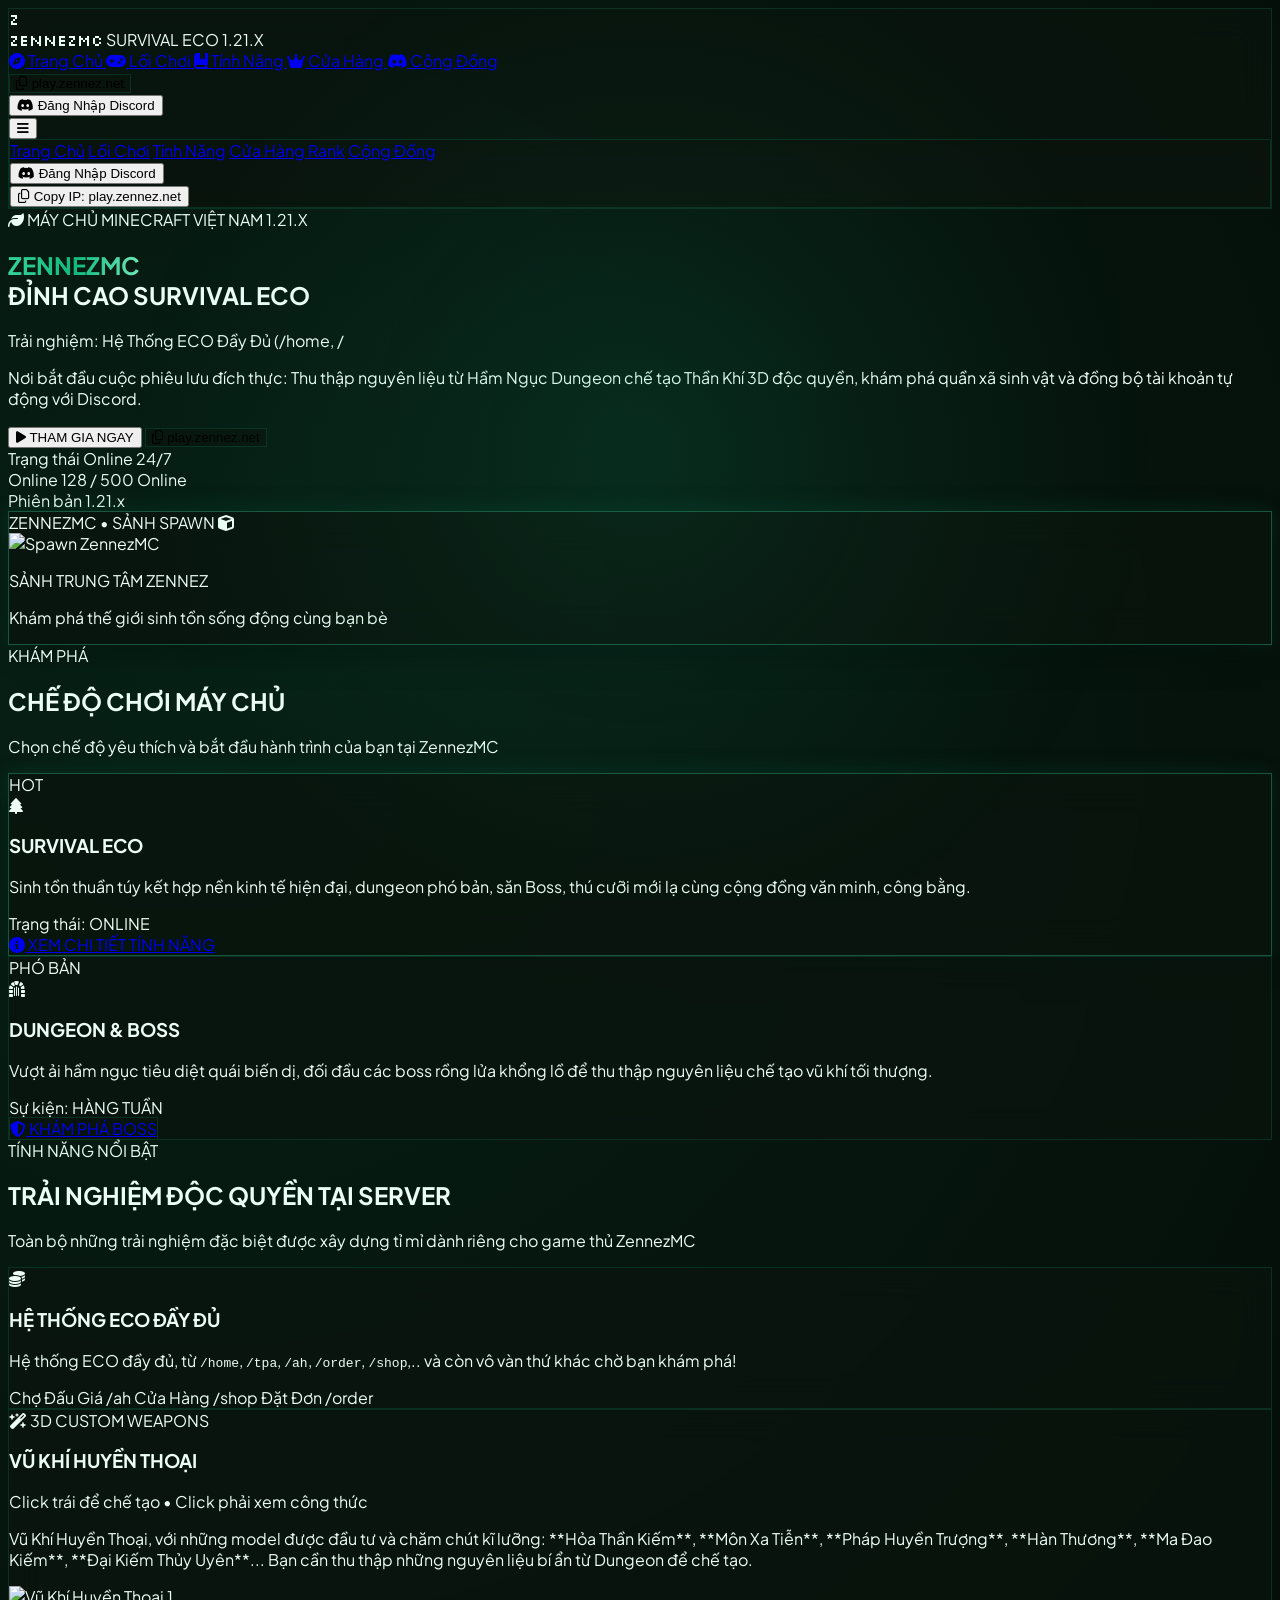
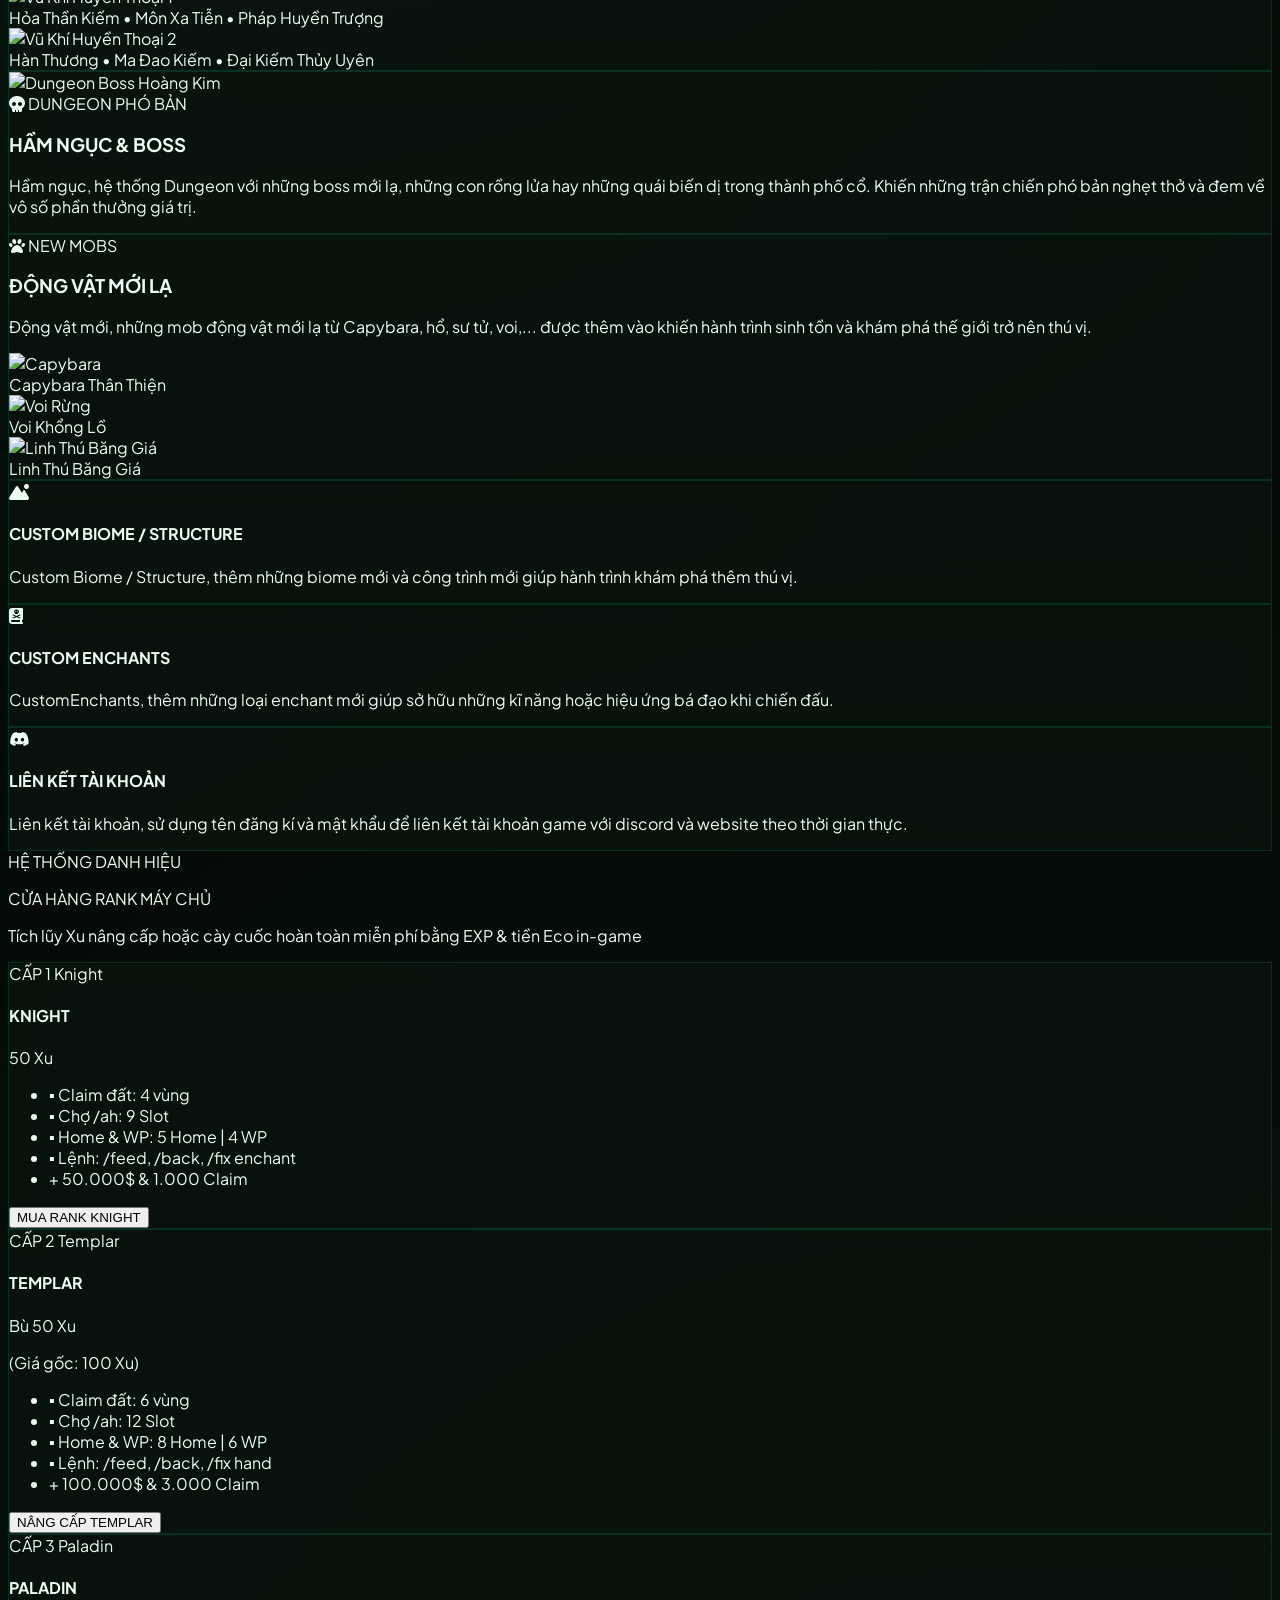
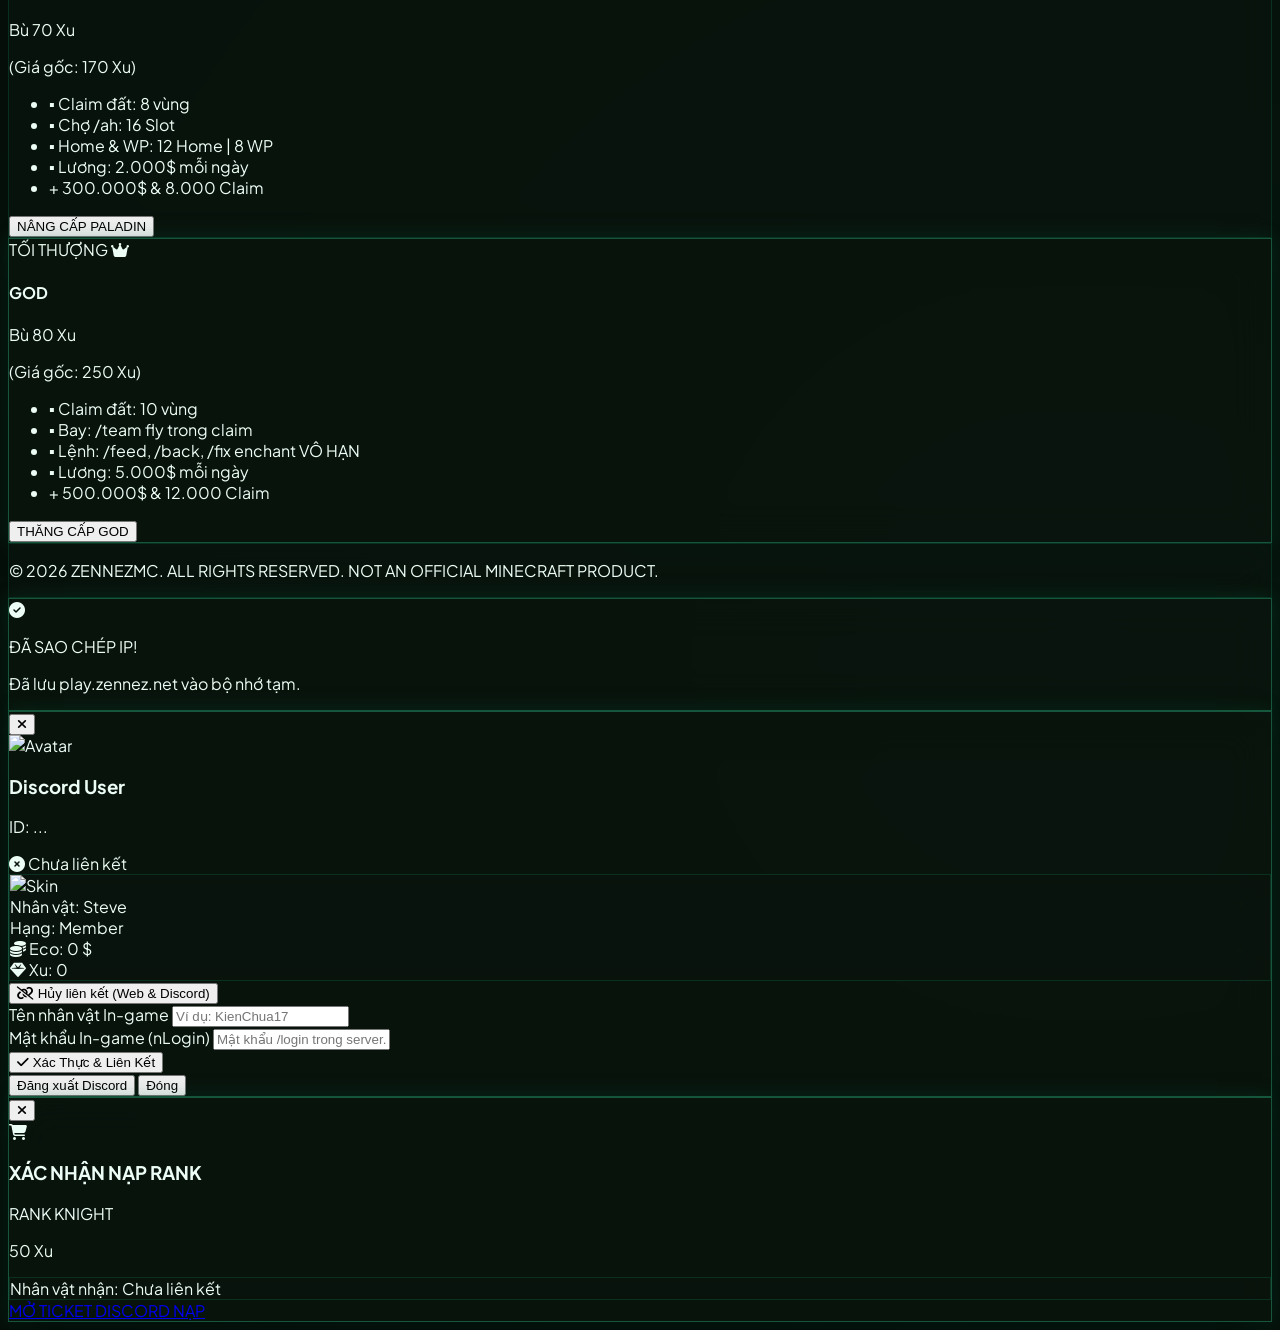
==== index.html @ 8f2679c6 "Update index.html" ====
<!DOCTYPE html>
<html lang="vi" class="dark scroll-smooth">
<head>
    <meta charset="UTF-8">
    <meta name="viewport" content="width=device-width, initial-scale=1.0">
    <title>ZennezMC - Máy Chủ Minecraft Survival ECO 1.21.x</title>
    
    <!-- Tailwind CSS CDN -->
    <script src="https://cdn.tailwindcss.com"></script>
    <script>
        tailwind.config = {
            darkMode: 'class',
            theme: {
                extend: {
                    colors: {
                        emerald: {
                            400: '#34d399',
                            500: '#10b981',
                            600: '#059669',
                            700: '#047857',
                            900: '#064e3b',
                            950: '#022c22'
                        },
                        brand: {
                            dark: '#050b07',
                            card: '#0a140e',
                            border: '#163321',
                            gold: '#fbbf24',
                            cyan: '#38bdf8'
                        }
                    },
                    fontFamily: {
                        sans: ['"Plus Jakarta Sans"', 'Inter', 'sans-serif'],
                        pixel: ['"Silkscreen"', 'monospace']
                    }
                }
            }
        }
    </script>
    
    <!-- Google Fonts: Plus Jakarta Sans (Cực kỳ sắc nét, dễ đọc) & Silkscreen -->
    <link rel="preconnect" href="https://fonts.googleapis.com">
    <link rel="preconnect" href="https://fonts.gstatic.com" crossorigin>
    <link href="https://fonts.googleapis.com/css2?family=Plus+Jakarta+Sans:wght@400;500;600;700;800;900&family=Silkscreen:wght@700&display=swap" rel="stylesheet">
    <link rel="stylesheet" href="https://cdnjs.cloudflare.com/ajax/libs/font-awesome/6.4.0/css/all.min.css">

    <style>
        body {
            font-family: 'Plus Jakarta Sans', sans-serif;
            background-color: #050b07;
            color: #ecfdf5;
            overflow-x: hidden;
            background-image: 
                radial-gradient(circle at 15% 15%, rgba(16, 185, 129, 0.12) 0%, transparent 40%),
                radial-gradient(circle at 85% 85%, rgba(5, 150, 105, 0.08) 0%, transparent 45%);
        }

        .font-pixel {
            font-family: 'Silkscreen', monospace;
        }

        /* Hiệu ứng đèn soi theo chuột */
        #cursor-spotlight {
            pointer-events: none;
            position: fixed;
            top: 0; left: 0;
            width: 100vw; height: 100vh;
            z-index: 9999;
            background: radial-gradient(650px circle at var(--mouse-x, 50%) var(--mouse-y, 50%), rgba(16, 185, 129, 0.12), rgba(52, 211, 153, 0.04) 40%, transparent 80%);
            transition: opacity 0.3s ease;
        }

        /* Glassmorphism Emerald */
        .glass-panel {
            background: rgba(10, 20, 14, 0.75);
            backdrop-filter: blur(16px);
            border: 1px solid rgba(16, 185, 129, 0.18);
        }

        .glass-panel-glow {
            background: rgba(10, 20, 14, 0.85);
            backdrop-filter: blur(20px);
            border: 1px solid rgba(52, 211, 153, 0.35);
            box-shadow: 0 10px 30px -10px rgba(0, 0, 0, 0.8), 0 0 20px rgba(16, 185, 129, 0.15);
        }

        /* 3D Tilt Card */
        .tilt-card {
            transform-style: preserve-3d;
            perspective: 1000px;
            transition: transform 0.15s ease-out, box-shadow 0.3s ease, border-color 0.3s ease;
        }
        .tilt-card:hover {
            border-color: rgba(52, 211, 153, 0.7);
            box-shadow: 0 15px 35px -10px rgba(16, 185, 129, 0.3);
        }

        /* Hiệu ứng chữ đổi màu lướt sang phải */
        .animate-gradient-text {
            background: linear-gradient(90deg, #34d399, #10b981, #6ee7b7, #fbbf24, #34d399);
            background-size: 200% auto;
            color: transparent;
            -webkit-background-clip: text;
            animation: textShine 4s linear infinite;
        }
        @keyframes textShine {
            to { background-position: 200% center; }
        }

        /* Hiệu ứng lướt xuống hiện dần */
        .reveal-on-scroll {
            opacity: 0;
            transform: translateY(35px);
            transition: opacity 0.8s cubic-bezier(0.16, 1, 0.3, 1), transform 0.8s cubic-bezier(0.16, 1, 0.3, 1);
        }
        .reveal-on-scroll.is-revealed {
            opacity: 1;
            transform: translateY(0);
        }

        /* Typewriter Cursor */
        .typewriter-cursor {
            display: inline-block;
            width: 3px;
            background-color: #34d399;
            animation: blink 0.8s infinite;
        }
        @keyframes blink {
            0%, 100% { opacity: 1; }
            50% { opacity: 0; }
        }

        ::-webkit-scrollbar { width: 8px; }
        ::-webkit-scrollbar-track { background: #050b07; }
        ::-webkit-scrollbar-thumb { background: #134e4a; border-radius: 4px; }
        ::-webkit-scrollbar-thumb:hover { background: #10b981; }
    </style>
</head>
<body class="relative selection:bg-emerald-500 selection:text-black">

    <!-- Đèn soi theo chuột -->
    <div id="cursor-spotlight"></div>

    <!-- Header Navigation -->
    <header class="sticky top-0 z-50 glass-panel border-b border-emerald-500/20">
        <div class="max-w-7xl mx-auto px-4 sm:px-6 lg:px-8">
            <div class="flex items-center justify-between h-20">
                
                <!-- Logo -->
                <div class="flex items-center space-x-3 cursor-pointer" onclick="window.scrollTo({top: 0, behavior: 'smooth'})">
                    <div class="w-11 h-11 rounded-xl bg-gradient-to-tr from-emerald-600 to-emerald-400 flex items-center justify-center font-black text-2xl text-black shadow-lg shadow-emerald-500/30 font-pixel border border-emerald-300">
                        Z
                    </div>
                    <div>
                        <span class="text-xl font-black font-pixel tracking-wider text-white">ZENNEZ<span class="text-emerald-400">MC</span></span>
                        <span class="block text-[10px] tracking-widest text-emerald-400 font-bold uppercase">SURVIVAL ECO 1.21.X</span>
                    </div>
                </div>

                <!-- Navigation Links -->
                <nav class="hidden md:flex items-center space-x-7 text-sm font-semibold tracking-wide">
                    <a href="#about" class="text-gray-300 hover:text-emerald-400 transition-colors flex items-center space-x-2">
                        <i class="fa-solid fa-compass text-emerald-500 text-xs"></i>
                        <span>Trang Chủ</span>
                    </a>
                    <a href="#gamemodes" class="text-gray-300 hover:text-emerald-400 transition-colors flex items-center space-x-2">
                        <i class="fa-solid fa-gamepad text-emerald-500 text-xs"></i>
                        <span>Lối Chơi</span>
                    </a>
                    <a href="#wiki" class="text-gray-300 hover:text-emerald-400 transition-colors flex items-center space-x-2">
                        <i class="fa-solid fa-book-bookmark text-emerald-400 text-xs"></i>
                        <span>Tính Năng</span>
                    </a>
                    <a href="#store" class="text-gray-300 hover:text-brand-gold transition-colors flex items-center space-x-2">
                        <i class="fa-solid fa-crown text-brand-gold text-xs"></i>
                        <span>Cửa Hàng</span>
                    </a>
                    <a href="#community" class="text-gray-300 hover:text-emerald-400 transition-colors flex items-center space-x-2">
                        <i class="fa-brands fa-discord text-[#5865F2] text-xs"></i>
                        <span>Cộng Đồng</span>
                    </a>
                </nav>

                <!-- Actions: Copy IP & Discord Auth -->
                <div class="hidden lg:flex items-center space-x-4">
                    <button onclick="copyServerIP()" class="glass-panel hover:bg-emerald-500/10 text-emerald-300 px-4 py-2.5 rounded-xl text-xs font-bold border border-emerald-500/40 hover:border-emerald-400 transition-all flex items-center space-x-2">
                        <i class="fa-regular fa-copy text-emerald-400"></i>
                        <span>play.zennez.net</span>
                    </button>

                    <div id="auth-section">
                        <button onclick="loginWithDiscord()" class="bg-[#5865F2] hover:bg-[#4752C4] text-white px-4 py-2.5 rounded-xl text-xs font-bold transition-all flex items-center space-x-2 shadow-lg shadow-[#5865F2]/30">
                            <i class="fa-brands fa-discord text-base"></i>
                            <span>Đăng Nhập Discord</span>
                        </button>
                    </div>
                </div>

                <div class="md:hidden flex items-center">
                    <button id="mobile-menu-btn" class="text-gray-300 hover:text-white p-2">
                        <i class="fa-solid fa-bars text-2xl"></i>
                    </button>
                </div>
            </div>
        </div>

        <!-- Mobile Menu -->
        <div id="mobile-menu" class="hidden md:hidden glass-panel border-t border-emerald-500/20 px-4 pt-3 pb-6 space-y-3 text-sm font-semibold">
            <a href="#about" class="block text-gray-300 hover:text-emerald-400 py-2">Trang Chủ</a>
            <a href="#gamemodes" class="block text-gray-300 hover:text-emerald-400 py-2">Lối Chơi</a>
            <a href="#wiki" class="block text-emerald-400 py-2">Tính Năng</a>
            <a href="#store" class="block text-brand-gold py-2">Cửa Hàng Rank</a>
            <a href="#community" class="block text-gray-300 hover:text-emerald-400 py-2">Cộng Đồng</a>
            
            <div id="auth-section-mobile" class="pt-2">
                <button onclick="loginWithDiscord()" class="w-full bg-[#5865F2] hover:bg-[#4752C4] text-white py-2.5 rounded-xl text-xs font-bold flex items-center justify-center gap-2">
                    <i class="fa-brands fa-discord text-base"></i>
                    <span>Đăng Nhập Discord</span>
                </button>
            </div>
            
            <button onclick="copyServerIP()" class="w-full bg-emerald-500/20 border border-emerald-500/50 text-emerald-300 py-2.5 rounded-xl text-xs font-bold flex items-center justify-center gap-2">
                <i class="fa-regular fa-copy"></i>
                <span>Copy IP: play.zennez.net</span>
            </button>
        </div>
    </header>

    <!-- HERO SECTION -->
    <section id="about" class="relative pt-12 pb-20 md:pt-20 md:pb-28 overflow-hidden">
        <div class="max-w-7xl mx-auto px-4 sm:px-6 lg:px-8 relative z-10">
            <div class="grid grid-cols-1 lg:grid-cols-12 gap-12 items-center">
                
                <!-- Cột trái: Tiêu đề chữ chạy hiệu ứng -->
                <div class="lg:col-span-7 text-left space-y-6">
                    <div class="inline-flex items-center gap-2 px-3.5 py-1.5 rounded-full bg-emerald-500/10 border border-emerald-500/30 text-xs font-bold text-emerald-400">
                        <i class="fa-solid fa-leaf text-emerald-400"></i>
                        <span>MÁY CHỦ MINECRAFT VIỆT NAM 1.21.X</span>
                    </div>

                    <!-- Dòng chữ đổi màu chạy dần sang phải -->
                    <h1 class="text-4xl sm:text-6xl md:text-7xl font-black tracking-tight uppercase leading-tight">
                        <span class="animate-gradient-text">ZENNEZMC</span><br/>
                        <span class="text-2xl sm:text-4xl md:text-5xl text-white font-extrabold block mt-1">ĐỈNH CAO SURVIVAL ECO</span>
                    </h1>

                    <!-- Hiệu ứng chữ gõ Typewriter tự động đổi nội dung -->
                    <div class="text-base sm:text-lg text-gray-300 font-medium flex items-center gap-2 min-h-[32px]">
                        <span>Trải nghiệm:</span>
                        <span id="typewriter-text" class="text-emerald-400 font-bold"></span>
                        <span class="typewriter-cursor h-5"></span>
                    </div>

                    <p class="text-gray-400 text-sm sm:text-base leading-relaxed max-w-xl font-normal">
                        Nơi bắt đầu cuộc phiêu lưu đích thực: Thu thập nguyên liệu từ Hầm Ngục Dungeon chế tạo Thần Khí 3D độc quyền, khám phá quần xã sinh vật và đồng bộ tài khoản tự động với Discord.
                    </p>

                    <div class="flex flex-col sm:flex-row items-center gap-4 pt-2">
                        <button onclick="copyServerIP()" class="w-full sm:w-auto px-8 py-4 rounded-xl bg-gradient-to-r from-emerald-600 to-emerald-400 hover:from-emerald-500 hover:to-emerald-300 text-black font-extrabold text-sm transition-all shadow-xl shadow-emerald-500/30 flex items-center justify-center gap-2">
                            <i class="fa-solid fa-play"></i>
                            <span>THAM GIA NGAY</span>
                        </button>

                        <button onclick="copyServerIP()" class="w-full sm:w-auto px-6 py-4 rounded-xl glass-panel text-emerald-400 hover:border-emerald-400 text-sm font-bold flex items-center justify-center gap-2 transition-all">
                            <i class="fa-regular fa-copy"></i>
                            <span>play.zennez.net</span>
                        </button>
                    </div>

                    <!-- Chỉ số máy chủ -->
                    <div class="pt-6 grid grid-cols-3 gap-4 border-t border-emerald-500/20 max-w-md">
                        <div>
                            <span class="text-xs text-gray-400 uppercase font-semibold block">Trạng thái</span>
                            <span class="text-sm font-bold text-emerald-400 flex items-center gap-1.5 mt-0.5">
                                <span class="w-2 h-2 rounded-full bg-emerald-400 animate-ping"></span> Online 24/7
                            </span>
                        </div>
                        <div>
                            <span class="text-xs text-gray-400 uppercase font-semibold block">Online</span>
                            <span id="hero-online-count" class="text-sm font-bold text-white mt-0.5 block">Đang tải...</span>
                        </div>
                        <div>
                            <span class="text-xs text-gray-400 uppercase font-semibold block">Phiên bản</span>
                            <span class="text-sm font-bold text-emerald-400 mt-0.5 block">1.21.x</span>
                        </div>
                    </div>
                </div>

                <!-- Cột phải: Ảnh Sảnh Spawn ZennezMC chính chủ -->
                <div class="lg:col-span-5">
                    <div class="tilt-card glass-panel-glow p-2 rounded-2xl border-2 border-emerald-500/40 relative shadow-2xl">
                        <div class="bg-black/60 rounded-t-xl px-4 py-2.5 flex items-center justify-between border-b border-emerald-500/20 text-xs">
                            <div class="flex items-center gap-2">
                                <span class="w-2.5 h-2.5 rounded-full bg-red-500/80 inline-block"></span>
                                <span class="w-2.5 h-2.5 rounded-full bg-yellow-500/80 inline-block"></span>
                                <span class="w-2.5 h-2.5 rounded-full bg-emerald-500/80 inline-block"></span>
                            </div>
                            <span class="text-emerald-400 font-bold text-xs tracking-wider">ZENNEZMC • SẢNH SPAWN</span>
                            <i class="fa-solid fa-cube text-emerald-400 text-xs"></i>
                        </div>
                        
                        <!-- Ảnh Spawn chính chủ bạn gửi -->
                        <div class="overflow-hidden rounded-b-xl relative group">
                            <img src="https://cdn.discordapp.com/attachments/1516763323486699570/1553415968242401461/image.png?ex=6ab92adb&is=6ab7d95b&hm=d5bd53f9b91ea453fb18844fa6c511a3f7e6f945a1f1294d11d214a4f78446b6&" class="w-full h-80 object-cover object-center group-hover:scale-105 transition-transform duration-500" alt="Spawn ZennezMC">
                            <div class="absolute inset-0 bg-gradient-to-t from-black/85 via-transparent to-transparent flex items-end p-4">
                                <div>
                                    <p class="text-sm font-bold text-emerald-300">SẢNH TRUNG TÂM ZENNEZ</p>
                                    <p class="text-xs text-gray-300">Khám phá thế giới sinh tồn sống động cùng bạn bè</p>
                                </div>
                            </div>
                        </div>
                    </div>
                </div>

            </div>
        </div>
    </section>

    <!-- CHẾ ĐỘ CHƠI (GAMEMODES) -->
    <section id="gamemodes" class="py-20 relative z-10">
        <div class="max-w-7xl mx-auto px-4 sm:px-6 lg:px-8 text-center">
            
            <div class="reveal-on-scroll mb-16">
                <span class="text-xs font-bold text-emerald-400 uppercase tracking-widest block mb-2">KHÁM PHÁ</span>
                <h2 class="text-3xl sm:text-4xl font-extrabold text-white">CHẾ ĐỘ CHƠI MÁY CHỦ</h2>
                <p class="text-gray-400 text-sm mt-3 max-w-lg mx-auto">Chọn chế độ yêu thích và bắt đầu hành trình của bạn tại ZennezMC</p>
                <div class="w-20 h-1 bg-emerald-500 mx-auto mt-4 rounded-full"></div>
            </div>

            <div class="max-w-4xl mx-auto grid grid-cols-1 md:grid-cols-2 gap-8">
                
                <!-- Card 1: SURVIVAL ECO -->
                <div class="tilt-card glass-panel-glow p-8 rounded-3xl border-2 border-emerald-500 relative flex flex-col justify-between text-left reveal-on-scroll">
                    <div class="absolute top-4 right-4 bg-emerald-500 text-black text-[11px] font-black px-3 py-1 rounded-full uppercase tracking-wider">
                        HOT
                    </div>
                    <div>
                        <div class="w-14 h-14 rounded-2xl bg-emerald-500/20 text-emerald-400 border border-emerald-500/40 flex items-center justify-center text-2xl mb-6">
                            <i class="fa-solid fa-tree"></i>
                        </div>
                        <h3 class="text-2xl font-black text-white mb-2">SURVIVAL ECO</h3>
                        <p class="text-gray-300 text-sm leading-relaxed mb-6 font-normal">
                            Sinh tồn thuần túy kết hợp nền kinh tế hiện đại, dungeon phó bản, săn Boss, thú cưỡi mới lạ cùng cộng đồng văn minh, công bằng.
                        </p>
                    </div>

                    <div class="space-y-3 pt-4 border-t border-emerald-500/20">
                        <div class="flex items-center justify-between text-xs font-semibold">
                            <span class="text-gray-400">Trạng thái:</span>
                            <span class="text-emerald-400 font-bold flex items-center gap-1.5">
                                <span class="w-2 h-2 rounded-full bg-emerald-400"></span> ONLINE
                            </span>
                        </div>
                        <a href="#wiki" class="w-full py-3 rounded-xl bg-emerald-500 hover:bg-emerald-400 text-black font-extrabold text-xs flex items-center justify-center gap-2 transition-all">
                            <i class="fa-solid fa-circle-info"></i>
                            <span>XEM CHI TIẾT TÍNH NĂNG</span>
                        </a>
                    </div>
                </div>

                <!-- Card 2: DUNGEON & BOSS -->
                <div class="tilt-card glass-panel p-8 rounded-3xl border border-emerald-500/30 relative flex flex-col justify-between text-left reveal-on-scroll">
                    <div class="absolute top-4 right-4 bg-yellow-500/20 text-yellow-300 border border-yellow-500/40 text-[11px] font-bold px-3 py-1 rounded-full uppercase">
                        PHÓ BẢN
                    </div>
                    <div>
                        <div class="w-14 h-14 rounded-2xl bg-yellow-500/10 text-yellow-400 border border-yellow-500/30 flex items-center justify-center text-2xl mb-6">
                            <i class="fa-solid fa-dungeon"></i>
                        </div>
                        <h3 class="text-2xl font-black text-white mb-2">DUNGEON & BOSS</h3>
                        <p class="text-gray-300 text-sm leading-relaxed mb-6 font-normal">
                            Vượt ải hầm ngục tiêu diệt quái biến dị, đối đầu các boss rồng lửa khổng lồ để thu thập nguyên liệu chế tạo vũ khí tối thượng.
                        </p>
                    </div>

                    <div class="space-y-3 pt-4 border-t border-white/10">
                        <div class="flex items-center justify-between text-xs font-semibold">
                            <span class="text-gray-400">Sự kiện:</span>
                            <span class="text-yellow-400 font-bold">HÀNG TUẦN</span>
                        </div>
                        <a href="#wiki" class="w-full py-3 rounded-xl glass-panel text-white hover:text-emerald-400 font-bold text-xs flex items-center justify-center gap-2 transition-all">
                            <i class="fa-solid fa-shield-halved"></i>
                            <span>KHÁM PHÁ BOSS</span>
                        </a>
                    </div>
                </div>

            </div>
        </div>
    </section>

    <!-- CHI TIẾT TÍNH NĂNG SURVIVAL ECO (Tích hợp ảnh thật 100%) -->
    <section id="wiki" class="py-24 relative z-10 bg-black/40 border-y border-emerald-500/20">
        <div class="max-w-7xl mx-auto px-4 sm:px-6 lg:px-8">
            
            <div class="text-center mb-20 reveal-on-scroll">
                <span class="text-xs font-bold text-emerald-400 uppercase tracking-widest block mb-2">TÍNH NĂNG NỔI BẬT</span>
                <h2 class="text-3xl sm:text-4xl font-extrabold text-white">TRẢI NGHIỆM ĐỘC QUYỀN TẠI SERVER</h2>
                <p class="text-gray-400 text-sm mt-3 max-w-xl mx-auto">Toàn bộ những trải nghiệm đặc biệt được xây dựng tỉ mỉ dành riêng cho game thủ ZennezMC</p>
                <div class="w-24 h-1 bg-emerald-500 mx-auto mt-4 rounded-full"></div>
            </div>

            <div class="space-y-16">
                
                <!-- 1. Hệ thống ECO đầy đủ -->
                <div class="tilt-card glass-panel p-6 sm:p-8 rounded-3xl border border-emerald-500/30 reveal-on-scroll">
                    <div class="flex flex-col lg:flex-row items-center gap-8">
                        <div class="w-16 h-16 rounded-2xl bg-emerald-500/20 text-emerald-400 flex items-center justify-center text-3xl shrink-0 border border-emerald-500/30">
                            <i class="fa-solid fa-coins"></i>
                        </div>
                        <div class="flex-1">
                            <h3 class="text-xl sm:text-2xl font-extrabold text-white mb-2">HỆ THỐNG ECO ĐẦY ĐỦ</h3>
                            <p class="text-gray-300 text-sm leading-relaxed mb-4">
                                Hệ thống ECO đầy đủ, từ <code class="text-emerald-400 font-bold bg-black/50 px-2 py-0.5 rounded">/home</code>, <code class="text-emerald-400 font-bold bg-black/50 px-2 py-0.5 rounded">/tpa</code>, <code class="text-emerald-400 font-bold bg-black/50 px-2 py-0.5 rounded">/ah</code>, <code class="text-emerald-400 font-bold bg-black/50 px-2 py-0.5 rounded">/order</code>, <code class="text-emerald-400 font-bold bg-black/50 px-2 py-0.5 rounded">/shop</code>,.. và còn vô vàn thứ khác chờ bạn khám phá!
                            </p>
                            <div class="flex flex-wrap gap-2 text-xs font-semibold text-emerald-300">
                                <span class="px-3 py-1 rounded-full bg-emerald-500/10 border border-emerald-500/30">Chợ Đấu Giá /ah</span>
                                <span class="px-3 py-1 rounded-full bg-emerald-500/10 border border-emerald-500/30">Cửa Hàng /shop</span>
                                <span class="px-3 py-1 rounded-full bg-emerald-500/10 border border-emerald-500/30">Đặt Đơn /order</span>
                            </div>
                        </div>
                    </div>
                </div>

                <!-- 2. Vũ Khí Huyền Thoại (Ảnh Thần Khí 1 & 2 song song) -->
                <div class="tilt-card glass-panel p-6 sm:p-8 rounded-3xl border border-emerald-500/30 reveal-on-scroll">
                    <div class="space-y-6">
                        <div class="flex flex-col md:flex-row md:items-center justify-between gap-4">
                            <div>
                                <div class="inline-flex items-center gap-2 px-3 py-1 rounded-full bg-yellow-500/10 text-yellow-400 border border-yellow-500/30 text-xs font-bold mb-2">
                                    <i class="fa-solid fa-wand-magic-sparkles"></i> 3D CUSTOM WEAPONS
                                </div>
                                <h3 class="text-xl sm:text-2xl font-extrabold text-white">VŨ KHÍ HUYỀN THOẠI</h3>
                            </div>
                            <span class="text-xs font-medium text-gray-400 bg-black/40 px-3 py-1.5 rounded-xl border border-white/5">Click trái để chế tạo • Click phải xem công thức</span>
                        </div>
                        <p class="text-gray-300 text-sm leading-relaxed">
                            Vũ Khí Huyền Thoại, với những model được đầu tư và chăm chút kĩ lưỡng: **Hỏa Thần Kiếm**, **Môn Xa Tiễn**, **Pháp Huyền Trượng**, **Hàn Thương**, **Ma Đao Kiếm**, **Đại Kiếm Thủy Uyên**... Bạn cần thu thập những nguyên liệu bí ẩn từ Dungeon để chế tạo.
                        </p>
                        
                        <!-- 2 ảnh vũ khí song song -->
                        <div class="grid grid-cols-1 md:grid-cols-2 gap-4">
                            <div class="rounded-2xl overflow-hidden border border-emerald-500/30 shadow-lg group">
                                <img src="https://cdn.discordapp.com/attachments/1516763323486699570/1553415967407607919/image.png?ex=6ab92adb&is=6ab7d95b&hm=0ea782ab3a8a3bd52c148340143fcde21cd7f289ae3809e430caf20c688be544&" class="w-full h-64 object-cover object-center group-hover:scale-105 transition-transform duration-500" alt="Vũ Khí Huyền Thoại 1">
                                <div class="bg-black/60 p-2.5 text-center text-xs font-semibold text-yellow-300 border-t border-white/10">Hỏa Thần Kiếm • Môn Xa Tiễn • Pháp Huyền Trượng</div>
                            </div>
                            <div class="rounded-2xl overflow-hidden border border-emerald-500/30 shadow-lg group">
                                <img src="https://cdn.discordapp.com/attachments/1516763323486699570/1553415967810392199/image.png?ex=6ab92adb&is=6ab7d95b&hm=8cd598e74cdbd770a7f1da299112498d77079f371cb587201a634a55f8c68bd0&" class="w-full h-64 object-cover object-center group-hover:scale-105 transition-transform duration-500" alt="Vũ Khí Huyền Thoại 2">
                                <div class="bg-black/60 p-2.5 text-center text-xs font-semibold text-yellow-300 border-t border-white/10">Hàn Thương • Ma Đao Kiếm • Đại Kiếm Thủy Uyên</div>
                            </div>
                        </div>
                    </div>
                </div>

                <!-- 3. Hầm Ngục & Boss Hoàng Kim -->
                <div class="tilt-card glass-panel p-6 sm:p-8 rounded-3xl border border-emerald-500/30 reveal-on-scroll">
                    <div class="grid grid-cols-1 lg:grid-cols-12 gap-8 items-center">
                        <div class="lg:col-span-6 order-2 lg:order-1">
                            <div class="rounded-2xl overflow-hidden border border-red-500/40 shadow-xl group">
                                <img src="https://cdn.discordapp.com/attachments/1516763323486699570/1553415966983987291/image.png?ex=6ab92adb&is=6ab7d95b&hm=bd816dec1a7c44e93174af862863cbbb140a902cecd5b66d51ea6837e975e1d4&" class="w-full h-72 object-cover object-center group-hover:scale-105 transition-transform duration-500" alt="Dungeon Boss Hoàng Kim">
                            </div>
                        </div>
                        <div class="lg:col-span-6 order-1 lg:order-2 space-y-4">
                            <div class="inline-flex items-center gap-2 px-3 py-1 rounded-full bg-red-500/10 text-red-400 border border-red-500/30 text-xs font-bold">
                                <i class="fa-solid fa-skull"></i> DUNGEON PHÓ BẢN
                            </div>
                            <h3 class="text-xl sm:text-2xl font-extrabold text-white">HẦM NGỤC & BOSS</h3>
                            <p class="text-gray-300 text-sm leading-relaxed">
                                Hầm ngục, hệ thống Dungeon với những boss mới lạ, những con rồng lửa hay những quái biến dị trong thành phố cổ. Khiến những trận chiến phó bản nghẹt thở và đem về vô số phần thưởng giá trị.
                            </p>
                        </div>
                    </div>
                </div>

                <!-- 4. Động Vật Mới (3 ảnh Capybara, Voi, Linh Thú Tuyết) -->
                <div class="tilt-card glass-panel p-6 sm:p-8 rounded-3xl border border-emerald-500/30 reveal-on-scroll">
                    <div class="space-y-6">
                        <div>
                            <div class="inline-flex items-center gap-2 px-3 py-1 rounded-full bg-emerald-500/10 text-emerald-400 border border-emerald-500/30 text-xs font-bold mb-2">
                                <i class="fa-solid fa-paw"></i> NEW MOBS
                            </div>
                            <h3 class="text-xl sm:text-2xl font-extrabold text-white">ĐỘNG VẬT MỚI LẠ</h3>
                            <p class="text-gray-300 text-sm leading-relaxed">
                                Động vật mới, những mob động vật mới lạ từ Capybara, hổ, sư tử, voi,... được thêm vào khiến hành trình sinh tồn và khám phá thế giới trở nên thú vị.
                            </p>
                        </div>

                        <!-- 3 hình ảnh động vật -->
                        <div class="grid grid-cols-1 md:grid-cols-3 gap-4">
                            <div class="rounded-2xl overflow-hidden border border-emerald-500/20 group">
                                <img src="https://cdn.discordapp.com/attachments/1516763323486699570/1553415969144049824/image.png?ex=6ab92adc&is=6ab7d95c&hm=fca78110abecb40f744cec0b76af0ef65af82c6f5b37bd6e31866eb26d2ede69&" class="w-full h-52 object-cover object-center group-hover:scale-105 transition-transform duration-500" alt="Capybara">
                                <div class="bg-black/60 p-2 text-center text-xs font-semibold text-emerald-400 border-t border-white/5">Capybara Thân Thiện</div>
                            </div>
                            <div class="rounded-2xl overflow-hidden border border-emerald-500/20 group">
                                <img src="https://cdn.discordapp.com/attachments/1516763323486699570/1553415968640737320/image.png?ex=6ab92adb&is=6ab7d95b&hm=973b2e4293180a10ba8947729f8e018443c4c84a936b516560781945e3b590e1&" class="w-full h-52 object-cover object-center group-hover:scale-105 transition-transform duration-500" alt="Voi Rừng">
                                <div class="bg-black/60 p-2 text-center text-xs font-semibold text-emerald-400 border-t border-white/5">Voi Khổng Lồ</div>
                            </div>
                            <div class="rounded-2xl overflow-hidden border border-emerald-500/20 group">
                                <img src="https://cdn.discordapp.com/attachments/1516763323486699570/1553415969601359892/image.png?ex=6ab92adc&is=6ab7d95c&hm=22bfed7915f53c1fb34bca05a7178c1c0a8fa5116fa979ea741b2f70d40520fc&" class="w-full h-52 object-cover object-center group-hover:scale-105 transition-transform duration-500" alt="Linh Thú Băng Giá">
                                <div class="bg-black/60 p-2 text-center text-xs font-semibold text-emerald-400 border-t border-white/5">Linh Thú Băng Giá</div>
                            </div>
                        </div>
                    </div>
                </div>

                <!-- 5, 6, 7: Custom Biomes, CustomEnchants, Liên Kết Tài Khoản -->
                <div class="grid grid-cols-1 md:grid-cols-3 gap-6">
                    <div class="tilt-card glass-panel p-6 rounded-3xl border border-emerald-500/20 space-y-3 reveal-on-scroll">
                        <div class="w-12 h-12 rounded-xl bg-emerald-500/10 text-emerald-400 flex items-center justify-center text-xl">
                            <i class="fa-solid fa-mountain-sun"></i>
                        </div>
                        <h4 class="text-lg font-bold text-white">CUSTOM BIOME / STRUCTURE</h4>
                        <p class="text-xs text-gray-300 leading-relaxed font-normal">
                            Custom Biome / Structure, thêm những biome mới và công trình mới giúp hành trình khám phá thêm thú vị.
                        </p>
                    </div>

                    <div class="tilt-card glass-panel p-6 rounded-3xl border border-emerald-500/20 space-y-3 reveal-on-scroll">
                        <div class="w-12 h-12 rounded-xl bg-purple-500/10 text-purple-400 flex items-center justify-center text-xl">
                            <i class="fa-solid fa-book-skull"></i>
                        </div>
                        <h4 class="text-lg font-bold text-white">CUSTOM ENCHANTS</h4>
                        <p class="text-xs text-gray-300 leading-relaxed font-normal">
                            CustomEnchants, thêm những loại enchant mới giúp sở hữu những kĩ năng hoặc hiệu ứng bá đạo khi chiến đấu.
                        </p>
                    </div>

                    <div class="tilt-card glass-panel p-6 rounded-3xl border border-emerald-500/20 space-y-3 reveal-on-scroll">
                        <div class="w-12 h-12 rounded-xl bg-[#5865F2]/10 text-[#5865F2] flex items-center justify-center text-xl">
                            <i class="fa-brands fa-discord"></i>
                        </div>
                        <h4 class="text-lg font-bold text-white">LIÊN KẾT TÀI KHOẢN</h4>
                        <p class="text-xs text-gray-300 leading-relaxed font-normal">
                            Liên kết tài khoản, sử dụng tên đăng kí và mật khẩu để liên kết tài khoản game với discord và website theo thời gian thực.
                        </p>
                    </div>
                </div>

            </div>

        </div>
    </section>

    <!-- CỬA HÀNG RANK -->
    <section id="store" class="py-24 relative z-10">
        <div class="max-w-7xl mx-auto px-4 sm:px-6 lg:px-8">
            <div class="text-center mb-16 reveal-on-scroll">
                <span class="text-xs font-bold text-brand-gold uppercase tracking-widest block mb-2">HỆ THỐNG DANH HIỆU</span>
                <p class="text-3xl sm:text-4xl font-extrabold text-white">CỬA HÀNG <span class="text-brand-gold">RANK MÁY CHỦ</span></p>
                <p class="text-gray-400 text-sm mt-3 max-w-xl mx-auto">Tích lũy Xu nâng cấp hoặc cày cuốc hoàn toàn miễn phí bằng EXP & tiền Eco in-game</p>
                <div class="w-20 h-1 bg-brand-gold mx-auto mt-4 rounded-full"></div>
            </div>

            <div class="grid grid-cols-1 md:grid-cols-2 lg:grid-cols-4 gap-6 mb-16">
                <!-- KNIGHT -->
                <div class="tilt-card glass-panel p-6 rounded-3xl border border-emerald-500/40 flex flex-col justify-between reveal-on-scroll">
                    <div>
                        <div class="flex justify-between items-center mb-4">
                            <span class="text-[11px] font-bold bg-emerald-500/20 text-emerald-300 px-3 py-1 rounded-full">CẤP 1</span>
                            <span class="text-xs font-bold text-emerald-400">Knight</span>
                        </div>
                        <h4 class="text-2xl font-bold text-white mb-2">KNIGHT</h4>
                        <div class="text-xl font-extrabold text-emerald-400 mb-4">50 Xu</div>
                        <ul class="space-y-2 text-xs text-gray-300 mb-6">
                            <li>▪ Claim đất: <span class="text-emerald-300 font-bold">4 vùng</span></li>
                            <li>▪ Chợ /ah: <span class="text-emerald-300 font-bold">9 Slot</span></li>
                            <li>▪ Home & WP: <span class="text-emerald-300 font-bold">5 Home | 4 WP</span></li>
                            <li>▪ Lệnh: <span class="text-white font-semibold">/feed, /back, /fix enchant</span></li>
                            <li class="pt-2 border-t border-white/10 text-emerald-400 font-bold">+ 50.000$ & 1.000 Claim</li>
                        </ul>
                    </div>
                    <button onclick="handleBuyRank('KNIGHT', '50 Xu', 'knight')" class="w-full py-3 rounded-xl bg-emerald-500 hover:bg-emerald-400 text-black font-extrabold text-xs transition-all shadow-lg shadow-emerald-500/30">
                        MUA RANK KNIGHT
                    </button>
                </div>

                <!-- TEMPLAR -->
                <div class="tilt-card glass-panel p-6 rounded-3xl border border-emerald-500/40 flex flex-col justify-between reveal-on-scroll">
                    <div>
                        <div class="flex justify-between items-center mb-4">
                            <span class="text-[11px] font-bold bg-emerald-500/20 text-emerald-300 px-3 py-1 rounded-full">CẤP 2</span>
                            <span class="text-xs font-bold text-emerald-400">Templar</span>
                        </div>
                        <h4 class="text-2xl font-bold text-white mb-2">TEMPLAR</h4>
                        <div class="text-xl font-extrabold text-emerald-400 mb-1">Bù 50 Xu</div>
                        <p class="text-[11px] text-gray-400 mb-4">(Giá gốc: 100 Xu)</p>
                        <ul class="space-y-2 text-xs text-gray-300 mb-6">
                            <li>▪ Claim đất: <span class="text-emerald-300 font-bold">6 vùng</span></li>
                            <li>▪ Chợ /ah: <span class="text-emerald-300 font-bold">12 Slot</span></li>
                            <li>▪ Home & WP: <span class="text-emerald-300 font-bold">8 Home | 6 WP</span></li>
                            <li>▪ Lệnh: <span class="text-white font-semibold">/feed, /back, /fix hand</span></li>
                            <li class="pt-2 border-t border-white/10 text-emerald-400 font-bold">+ 100.000$ & 3.000 Claim</li>
                        </ul>
                    </div>
                    <button onclick="handleBuyRank('TEMPLAR', '50 Xu (Bù từ Knight)', 'templar')" class="w-full py-3 rounded-xl bg-emerald-500 hover:bg-emerald-400 text-black font-extrabold text-xs transition-all shadow-lg shadow-emerald-500/30">
                        NÂNG CẤP TEMPLAR
                    </button>
                </div>

                <!-- PALADIN -->
                <div class="tilt-card glass-panel p-6 rounded-3xl border border-yellow-500/50 flex flex-col justify-between reveal-on-scroll">
                    <div>
                        <div class="flex justify-between items-center mb-4">
                            <span class="text-[11px] font-bold bg-yellow-500/20 text-yellow-300 px-3 py-1 rounded-full">CẤP 3</span>
                            <span class="text-xs font-bold text-yellow-400">Paladin</span>
                        </div>
                        <h4 class="text-2xl font-bold text-white mb-2">PALADIN</h4>
                        <div class="text-xl font-extrabold text-yellow-400 mb-1">Bù 70 Xu</div>
                        <p class="text-[11px] text-gray-400 mb-4">(Giá gốc: 170 Xu)</p>
                        <ul class="space-y-2 text-xs text-gray-300 mb-6">
                            <li>▪ Claim đất: <span class="text-yellow-300 font-bold">8 vùng</span></li>
                            <li>▪ Chợ /ah: <span class="text-yellow-300 font-bold">16 Slot</span></li>
                            <li>▪ Home & WP: <span class="text-yellow-300 font-bold">12 Home | 8 WP</span></li>
                            <li>▪ Lương: <span class="text-emerald-400 font-bold">2.000$ mỗi ngày</span></li>
                            <li class="pt-2 border-t border-white/10 text-emerald-400 font-bold">+ 300.000$ & 8.000 Claim</li>
                        </ul>
                    </div>
                    <button onclick="handleBuyRank('PALADIN', '70 Xu (Bù từ Templar)', 'paladin')" class="w-full py-3 rounded-xl bg-yellow-500 hover:bg-yellow-400 text-black font-extrabold text-xs transition-all shadow-lg shadow-yellow-500/30">
                        NÂNG CẤP PALADIN
                    </button>
                </div>

                <!-- GOD -->
                <div class="tilt-card glass-panel-glow p-6 rounded-3xl border-2 border-brand-gold flex flex-col justify-between scale-105 shadow-2xl reveal-on-scroll">
                    <div>
                        <div class="flex justify-between items-center mb-4">
                            <span class="text-[11px] font-bold bg-amber-500/20 text-amber-300 px-3 py-1 rounded-full uppercase">TỐI THƯỢNG</span>
                            <i class="fa-solid fa-crown text-brand-gold"></i>
                        </div>
                        <h4 class="text-2xl font-bold text-white mb-2">GOD</h4>
                        <div class="text-xl font-extrabold text-brand-gold mb-1">Bù 80 Xu</div>
                        <p class="text-[11px] text-gray-400 mb-4">(Giá gốc: 250 Xu)</p>
                        <ul class="space-y-2 text-xs text-gray-200 mb-6">
                            <li>▪ Claim đất: <span class="text-brand-gold font-bold">10 vùng</span></li>
                            <li>▪ Bay: <span class="text-emerald-400 font-bold">/team fly trong claim</span></li>
                            <li>▪ Lệnh: <span class="text-brand-gold font-bold">/feed, /back, /fix enchant VÔ HẠN</span></li>
                            <li>▪ Lương: <span class="text-emerald-400 font-bold">5.000$ mỗi ngày</span></li>
                            <li class="pt-2 border-t border-white/10 text-emerald-400 font-bold">+ 500.000$ & 12.000 Claim</li>
                        </ul>
                    </div>
                    <button onclick="handleBuyRank('GOD', '80 Xu (Bù từ Paladin)', 'god')" class="w-full py-3.5 rounded-xl bg-gradient-to-r from-brand-gold to-orange-500 text-black font-extrabold text-xs transition-all shadow-xl shadow-brand-gold/40 hover:opacity-95">
                        THĂNG CẤP GOD
                    </button>
                </div>
            </div>
        </div>
    </section>

    <!-- FOOTER -->
    <footer class="relative z-10 glass-panel border-t border-emerald-500/20 pt-12 pb-8">
        <div class="max-w-7xl mx-auto px-4 sm:px-6 lg:px-8 text-center text-xs text-gray-400">
            <p>&copy; 2026 ZENNEZMC. ALL RIGHTS RESERVED. NOT AN OFFICIAL MINECRAFT PRODUCT.</p>
        </div>
    </footer>

    <!-- COPY IP TOAST -->
    <div id="copy-toast" class="fixed bottom-8 right-8 z-50 transform translate-y-32 opacity-0 transition-all duration-300 ease-out pointer-events-none">
        <div class="glass-panel-glow px-6 py-4 rounded-2xl flex items-center gap-3 border-2 border-emerald-400 text-white shadow-2xl">
            <i class="fa-solid fa-circle-check text-emerald-400 text-xl"></i>
            <div>
                <p class="font-extrabold text-xs text-emerald-400">ĐÃ SAO CHÉP IP!</p>
                <p class="text-xs text-gray-300">Đã lưu <span class="text-white font-bold">play.zennez.net</span> vào bộ nhớ tạm.</p>
            </div>
        </div>
    </div>

    <!-- MODAL TÀI KHOẢN -->
    <div id="profile-modal" class="fixed inset-0 z-50 flex items-center justify-center bg-black/80 backdrop-blur-md hidden opacity-0 transition-opacity duration-300">
        <div class="glass-panel-glow p-6 sm:p-8 rounded-3xl max-w-md w-full mx-4 border border-emerald-500/40 relative">
            <button onclick="closeProfileModal()" class="absolute top-4 right-4 text-gray-400 hover:text-white text-xl">
                <i class="fa-solid fa-xmark"></i>
            </button>

            <!-- Discord Info -->
            <div class="flex items-center gap-4 border-b border-emerald-500/20 pb-5 mb-5">
                <img id="user-avatar" src="https://cdn.discordapp.com/embed/avatars/0.png" class="w-14 h-14 rounded-2xl border-2 border-[#5865F2]" alt="Avatar">
                <div class="flex-1">
                    <h3 id="user-discord-name" class="text-base font-bold text-white">Discord User</h3>
                    <p id="user-discord-id" class="text-xs text-gray-400">ID: ...</p>
                    <span id="link-badge" class="inline-flex items-center gap-1.5 mt-1 text-xs font-bold px-2.5 py-0.5 rounded-full bg-red-500/20 text-red-400 border border-red-500/30">
                        <i class="fa-solid fa-circle-xmark"></i> Chưa liên kết
                    </span>
                </div>
            </div>

            <!-- View 1: ĐÃ LIÊN KẾT -->
            <div id="linked-view" class="hidden space-y-4">
                <div class="glass-panel p-4 rounded-2xl space-y-3 border border-emerald-500/40">
                    <div class="flex items-center gap-4">
                        <img id="mc-avatar" src="https://mc-heads.net/avatar/Steve" class="w-12 h-12 rounded-xl border border-emerald-400" alt="Skin">
                        <div class="flex-1">
                            <div class="flex justify-between items-center">
                                <span class="text-xs text-gray-400">Nhân vật:</span>
                                <span id="mc-name" class="text-base font-extrabold text-emerald-400">Steve</span>
                            </div>
                            <div class="flex justify-between items-center mt-1.5">
                                <span class="text-xs text-gray-400">Hạng:</span>
                                <span id="mc-rank" class="text-xs font-bold px-2.5 py-0.5 rounded border">Member</span>
                            </div>
                        </div>
                    </div>

                    <!-- Tiền Eco & Xu -->
                    <div class="grid grid-cols-2 gap-2 pt-2 border-t border-white/10 text-xs">
                        <div class="bg-black/50 p-2.5 rounded-xl flex items-center justify-between border border-white/5">
                            <span class="text-gray-400"><i class="fa-solid fa-coins text-emerald-400 mr-1"></i> Eco:</span>
                            <span id="mc-money" class="font-bold text-emerald-400">0 $</span>
                        </div>
                        <div class="bg-black/50 p-2.5 rounded-xl flex items-center justify-between border border-white/5">
                            <span class="text-gray-400"><i class="fa-solid fa-gem text-brand-gold mr-1"></i> Xu:</span>
                            <span id="mc-points" class="font-bold text-brand-gold">0</span>
                        </div>
                    </div>
                </div>

                <button onclick="unlinkMinecraft()" id="btn-unlink" class="w-full py-2.5 rounded-xl bg-red-500/20 hover:bg-red-500/30 text-red-400 border border-red-500/30 text-xs font-bold transition-all flex items-center justify-center gap-2">
                    <i class="fa-solid fa-link-slash"></i> Hủy liên kết (Web & Discord)
                </button>
            </div>

            <!-- View 2: CHƯA LIÊN KẾT -->
            <div id="unlinked-view" class="space-y-4">
                <div>
                    <label class="block text-xs font-bold text-gray-300 mb-1">Tên nhân vật In-game</label>
                    <input type="text" id="link-mc-username" placeholder="Ví dụ: KienChua17" class="w-full bg-black/60 border border-emerald-500/30 rounded-xl px-4 py-2.5 text-sm text-white focus:outline-none focus:border-emerald-400">
                </div>

                <div>
                    <label class="block text-xs font-bold text-gray-300 mb-1">Mật khẩu In-game (nLogin)</label>
                    <input type="password" id="link-mc-password" placeholder="Mật khẩu /login trong server..." class="w-full bg-black/60 border border-emerald-500/30 rounded-xl px-4 py-2.5 text-sm text-white focus:outline-none focus:border-emerald-400">
                </div>

                <div id="link-error" class="text-xs text-red-400 hidden bg-red-500/10 p-2.5 rounded-xl border border-red-500/20"></div>

                <button onclick="submitLinkAccount()" id="btn-link-submit" class="w-full py-3 rounded-xl bg-emerald-500 hover:bg-emerald-400 text-black font-extrabold text-xs transition-all shadow-lg shadow-emerald-500/30 flex items-center justify-center gap-2">
                    <i class="fa-solid fa-check"></i> Xác Thực & Liên Kết
                </button>
            </div>

            <div class="mt-6 pt-4 border-t border-white/10 flex justify-between items-center text-xs">
                <button onclick="logoutDiscord()" class="text-gray-400 hover:text-red-400 font-semibold transition-colors">Đăng xuất Discord</button>
                <button onclick="closeProfileModal()" class="text-gray-400 hover:text-white">Đóng</button>
            </div>
        </div>
    </div>

    <!-- MODAL MUA RANK -->
    <div id="store-modal" class="fixed inset-0 z-50 flex items-center justify-center bg-black/80 backdrop-blur-md hidden opacity-0 transition-opacity duration-300">
        <div class="glass-panel-glow p-8 rounded-3xl max-w-md w-full mx-4 border border-brand-gold/40 relative">
            <button onclick="closeStoreModal()" class="absolute top-4 right-4 text-gray-400 hover:text-white p-2">
                <i class="fa-solid fa-xmark text-xl"></i>
            </button>
            
            <div class="text-center mb-6">
                <div class="w-14 h-14 rounded-2xl bg-brand-gold/20 text-brand-gold flex items-center justify-center text-2xl mx-auto mb-3">
                    <i class="fa-solid fa-cart-shopping"></i>
                </div>
                <h3 class="text-xl font-bold text-white">XÁC NHẬN NẠP RANK</h3>
                <p id="modal-rank-name" class="text-base font-bold text-brand-gold mt-1">RANK KNIGHT</p>
                <p id="modal-rank-price" class="text-sm font-bold text-emerald-400">50 Xu</p>
            </div>

            <div class="space-y-2 mb-6 text-xs text-gray-300 glass-panel p-4 rounded-2xl">
                <div class="flex justify-between">
                    <span>Nhân vật nhận:</span>
                    <span id="modal-player-target" class="font-bold text-white">Chưa liên kết</span>
                </div>
            </div>

            <a href="https://discord.zennez.net" target="_blank" class="w-full py-3.5 rounded-xl bg-brand-gold hover:bg-amber-400 text-black font-extrabold block text-center transition-all shadow-lg shadow-brand-gold/30">
                MỞ TICKET DISCORD NẠP
            </a>
        </div>
    </div>

    <!-- JAVASCRIPT TOÀN BỘ HIỆU ỨNG VÀ LOGIC -->
    <script>
        const API_BASE = "https://api.zennez.net";
        let currentUser = null;

        // 1. Hiệu ứng soi đèn theo chuột
        const cursorSpotlight = document.getElementById('cursor-spotlight');
        window.addEventListener('mousemove', (e) => {
            cursorSpotlight.style.setProperty('--mouse-x', `${e.clientX}px`);
            cursorSpotlight.style.setProperty('--mouse-y', `${e.clientY}px`);
        });

        // 2. Hiệu ứng thẻ 3D lượn theo chuột
        document.querySelectorAll('.tilt-card').forEach(card => {
            card.addEventListener('mousemove', (e) => {
                const rect = card.getBoundingClientRect();
                const x = e.clientX - rect.left - rect.width / 2;
                const y = e.clientY - rect.top - rect.height / 2;
                card.style.transform = `perspective(1000px) rotateX(${-y * 0.05}deg) rotateY(${x * 0.05}deg) scale3d(1.02, 1.02, 1.02)`;
            });
            card.addEventListener('mouseleave', () => {
                card.style.transform = `perspective(1000px) rotateX(0deg) rotateY(0deg) scale3d(1, 1, 1)`;
            });
        });

        // 3. Hiệu ứng gõ chữ Typewriter
        const phrases = [
            "Hệ Thống ECO Đầy Đủ (/home, /ah, /shop...)",
            "Chế Tạo Vũ Khí 3D Huyền Thoại",
            "Hầm Ngục Săn Boss Cổ Đại",
            "Động Vật Custom (Capybara, Voi, Hổ...)",
            "Custom Biomes & Công Trình Mới Lạ",
            "Liên Kết Discord Tự Động 100%"
        ];
        let phraseIndex = 0;
        let charIndex = 0;
        let isDeleting = false;
        const typewriterEl = document.getElementById("typewriter-text");

        function typeLoop() {
            const currentPhrase = phrases[phraseIndex];
            if (isDeleting) {
                typewriterEl.textContent = currentPhrase.substring(0, charIndex - 1);
                charIndex--;
            } else {
                typewriterEl.textContent = currentPhrase.substring(0, charIndex + 1);
                charIndex++;
            }

            let typeSpeed = isDeleting ? 30 : 70;

            if (!isDeleting && charIndex === currentPhrase.length) {
                typeSpeed = 1800;
                isDeleting = true;
            } else if (isDeleting && charIndex === 0) {
                isDeleting = false;
                phraseIndex = (phraseIndex + 1) % phrases.length;
                typeSpeed = 400;
            }

            setTimeout(typeLoop, typeSpeed);
        }
        typeLoop();

        // 4. Hiệu ứng lướt xuống hiện dần (Scroll Reveal)
        const observer = new IntersectionObserver((entries) => {
            entries.forEach(entry => {
                if (entry.isIntersecting) {
                    entry.target.classList.add('is-revealed');
                }
            });
        }, { threshold: 0.1 });

        document.querySelectorAll('.reveal-on-scroll').forEach(el => observer.observe(el));

        // 5. Fetch Player Count Realtime
        async function fetchServerStatus() {
            try {
                const res = await fetch("https://api.mcstatus.io/v2/status/java/play.zennez.net");
                const data = await res.json();
                if (data && data.online) {
                    document.getElementById('hero-online-count').innerText = `${data.players.online} / ${data.players.max} Online`;
                } else {
                    document.getElementById('hero-online-count').innerText = "Online 24/7";
                }
            } catch(e) {
                document.getElementById('hero-online-count').innerText = "128 / 500 Online";
            }
        }
        fetchServerStatus();
        setInterval(fetchServerStatus, 15000);

        function copyServerIP() {
            navigator.clipboard.writeText("play.zennez.net");
            const toast = document.getElementById('copy-toast');
            toast.classList.remove('translate-y-32', 'opacity-0');
            toast.classList.add('translate-y-0', 'opacity-100');
            setTimeout(() => {
                toast.classList.remove('translate-y-0', 'opacity-100');
                toast.classList.add('translate-y-32', 'opacity-0');
            }, 3000);
        }

        // 6. Discord Login & Token Handler
        function loginWithDiscord() {
            window.location.href = `${API_BASE}/auth/discord`;
        }

        const urlParams = new URLSearchParams(window.location.search);
        const tokenFromUrl = urlParams.get('token');
        if (tokenFromUrl) {
            localStorage.setItem('zennez_token', tokenFromUrl);
            window.history.replaceState({}, document.title, window.location.pathname);
        }

        function applyRankColor(rank) {
            const el = document.getElementById('mc-rank');
            el.innerText = rank || 'Member';
            const r = (rank || '').toLowerCase();
            if (r === 'god') {
                el.className = "text-xs font-bold text-amber-300 bg-amber-500/20 px-2.5 py-0.5 rounded border border-amber-500/40 text-glow-gold";
            } else if (r === 'paladin') {
                el.className = "text-xs font-bold text-yellow-300 bg-yellow-500/20 px-2.5 py-0.5 rounded border border-yellow-500/40";
            } else if (r === 'templar') {
                el.className = "text-xs font-bold text-red-400 bg-red-500/20 px-2.5 py-0.5 rounded border border-red-500/40";
            } else if (r === 'knight') {
                el.className = "text-xs font-bold text-emerald-400 bg-emerald-500/20 px-2.5 py-0.5 rounded border border-emerald-500/40";
            } else {
                el.className = "text-xs font-bold text-gray-300 bg-white/10 px-2.5 py-0.5 rounded border border-white/20";
            }
        }

        async function checkAuth() {
            const token = localStorage.getItem('zennez_token');
            const authSection = document.getElementById('auth-section');
            const authSectionMobile = document.getElementById('auth-section-mobile');

            if (!token) {
                currentUser = null;
                const defaultBtn = `
                    <button onclick="loginWithDiscord()" class="bg-[#5865F2] hover:bg-[#4752C4] text-white px-4 py-2.5 rounded-xl text-xs font-bold transition-all flex items-center space-x-2 shadow-lg shadow-[#5865F2]/30">
                        <i class="fa-brands fa-discord text-base"></i>
                        <span>Đăng Nhập Discord</span>
                    </button>
                `;
                authSection.innerHTML = defaultBtn;
                authSectionMobile.innerHTML = defaultBtn;
                return;
            }

            try {
                const res = await fetch(`${API_BASE}/api/user/me`, {
                    headers: { 'Authorization': `Bearer ${token}` }
                });
                const data = await res.json();
                if (!res.ok || data.error) throw new Error(data.error);

                currentUser = data;

                const userHtml = `
                    <div onclick="openProfileModal()" class="flex items-center gap-2.5 cursor-pointer glass-panel px-3.5 py-1.5 rounded-xl border border-emerald-500/50 hover:border-emerald-400 transition-all">
                        <img src="${data.discord.avatar}" class="w-7 h-7 rounded-full border border-emerald-400" alt="Avatar">
                        <span class="text-xs font-bold text-white">${data.discord.username}</span>
                    </div>
                `;
                authSection.innerHTML = userHtml;
                authSectionMobile.innerHTML = userHtml;

                document.getElementById('user-avatar').src = data.discord.avatar;
                document.getElementById('user-discord-name').innerText = data.discord.username;
                document.getElementById('user-discord-id').innerText = `ID: ${data.discord.id}`;

                if (data.minecraft && data.minecraft.linked) {
                    document.getElementById('link-badge').className = "inline-flex items-center gap-1.5 mt-1 text-xs font-bold px-2.5 py-0.5 rounded-full bg-emerald-500/20 text-emerald-400 border border-emerald-500/30";
                    document.getElementById('link-badge').innerHTML = '<i class="fa-solid fa-circle-check"></i> Đã liên kết';
                    
                    document.getElementById('mc-avatar').src = `https://mc-heads.net/avatar/${data.minecraft.username}`;
                    document.getElementById('mc-name').innerText = data.minecraft.username;
                    document.getElementById('mc-money').innerText = data.minecraft.money || "0 $";
                    document.getElementById('mc-points').innerText = data.minecraft.points || 0;
                    applyRankColor(data.minecraft.rank);

                    document.getElementById('linked-view').classList.remove('hidden');
                    document.getElementById('unlinked-view').classList.add('hidden');
                } else {
                    document.getElementById('link-badge').className = "inline-flex items-center gap-1.5 mt-1 text-xs font-bold px-2.5 py-0.5 rounded-full bg-red-500/20 text-red-400 border border-red-500/30";
                    document.getElementById('link-badge').innerHTML = '<i class="fa-solid fa-circle-xmark"></i> Chưa liên kết';
                    
                    document.getElementById('linked-view').classList.add('hidden');
                    document.getElementById('unlinked-view').classList.remove('hidden');
                }
            } catch (e) {
                localStorage.removeItem('zennez_token');
                checkAuth();
            }
        }
        checkAuth();

        function openProfileModal() {
            const m = document.getElementById('profile-modal');
            m.classList.remove('hidden');
            setTimeout(() => m.classList.remove('opacity-0'), 10);
        }

        function closeProfileModal() {
            const m = document.getElementById('profile-modal');
            m.classList.add('opacity-0');
            setTimeout(() => m.classList.add('hidden'), 300);
        }

        async function submitLinkAccount() {
            const token = localStorage.getItem('zennez_token');
            const username = document.getElementById('link-mc-username').value.trim();
            const password = document.getElementById('link-mc-password').value;
            const errBox = document.getElementById('link-error');
            const btn = document.getElementById('btn-link-submit');

            errBox.classList.add('hidden');
            if (!username || !password) {
                errBox.innerText = "Vui lòng nhập đầy đủ tài khoản và mật khẩu!";
                errBox.classList.remove('hidden');
                return;
            }

            btn.disabled = true;
            btn.innerHTML = `<i class="fa-solid fa-spinner fa-spin"></i> Đang xác thực...`;

            try {
                const res = await fetch(`${API_BASE}/api/user/link-minecraft`, {
                    method: 'POST',
                    headers: { 'Content-Type': 'application/json', 'Authorization': `Bearer ${token}` },
                    body: JSON.stringify({ username, password })
                });
                const data = await res.json();
                if (!res.ok || data.error) throw new Error(data.error || "Liên kết thất bại!");

                alert(`Đã liên kết thành công với nhân vật: ${data.player_name}!`);
                document.getElementById('link-mc-password').value = "";
                checkAuth();
            } catch (err) {
                errBox.innerText = err.message;
                errBox.classList.remove('hidden');
            } finally {
                btn.disabled = false;
                btn.innerHTML = `<i class="fa-solid fa-check"></i> Xác Thực & Liên Kết`;
            }
        }

        async function unlinkMinecraft() {
            if (!confirm("Bạn có chắc chắn muốn hủy liên kết tài khoản? Trạng thái liên kết trên Bot Discord và Game cũng sẽ được hủy ngay lập tức!")) return;
            const token = localStorage.getItem('zennez_token');
            const btn = document.getElementById('btn-unlink');
            btn.disabled = true;

            try {
                const res = await fetch(`${API_BASE}/api/user/unlink-minecraft`, {
                    method: 'POST',
                    headers: { 'Authorization': `Bearer ${token}` }
                });
                const data = await res.json();
                if (!res.ok || data.error) throw new Error(data.error);

                alert("Đã hủy liên kết thành công trên cả Web và Bot Discord!");
                checkAuth();
            } catch (err) {
                alert("Lỗi: " + err.message);
            } finally {
                btn.disabled = false;
            }
        }

        function logoutDiscord() {
            localStorage.removeItem('zennez_token');
            closeProfileModal();
            checkAuth();
        }

        function handleBuyRank(rankName, price, rankKey) {
            if (!currentUser) {
                alert("Vui lòng đăng nhập Discord trước khi mua gói!");
                loginWithDiscord();
                return;
            }
            document.getElementById('modal-rank-name').innerText = `RANK ${rankName}`;
            document.getElementById('modal-rank-price').innerText = price;
            const targetEl = document.getElementById('modal-player-target');
            if (currentUser.minecraft && currentUser.minecraft.linked) {
                targetEl.innerText = currentUser.minecraft.username;
                targetEl.className = "font-extrabold text-emerald-400";
            } else {
                targetEl.innerText = "Chưa liên kết In-game (Hãy liên kết trước)";
                targetEl.className = "font-bold text-red-400";
            }
            const m = document.getElementById('store-modal');
            m.classList.remove('hidden');
            setTimeout(() => m.classList.remove('opacity-0'), 10);
        }

        function closeStoreModal() {
            const m = document.getElementById('store-modal');
            m.classList.add('opacity-0');
            setTimeout(() => m.classList.add('hidden'), 300);
        }

        document.getElementById('mobile-menu-btn').addEventListener('click', () => {
            document.getElementById('mobile-menu').classList.toggle('hidden');
        });
    </script>
</body>
</html>
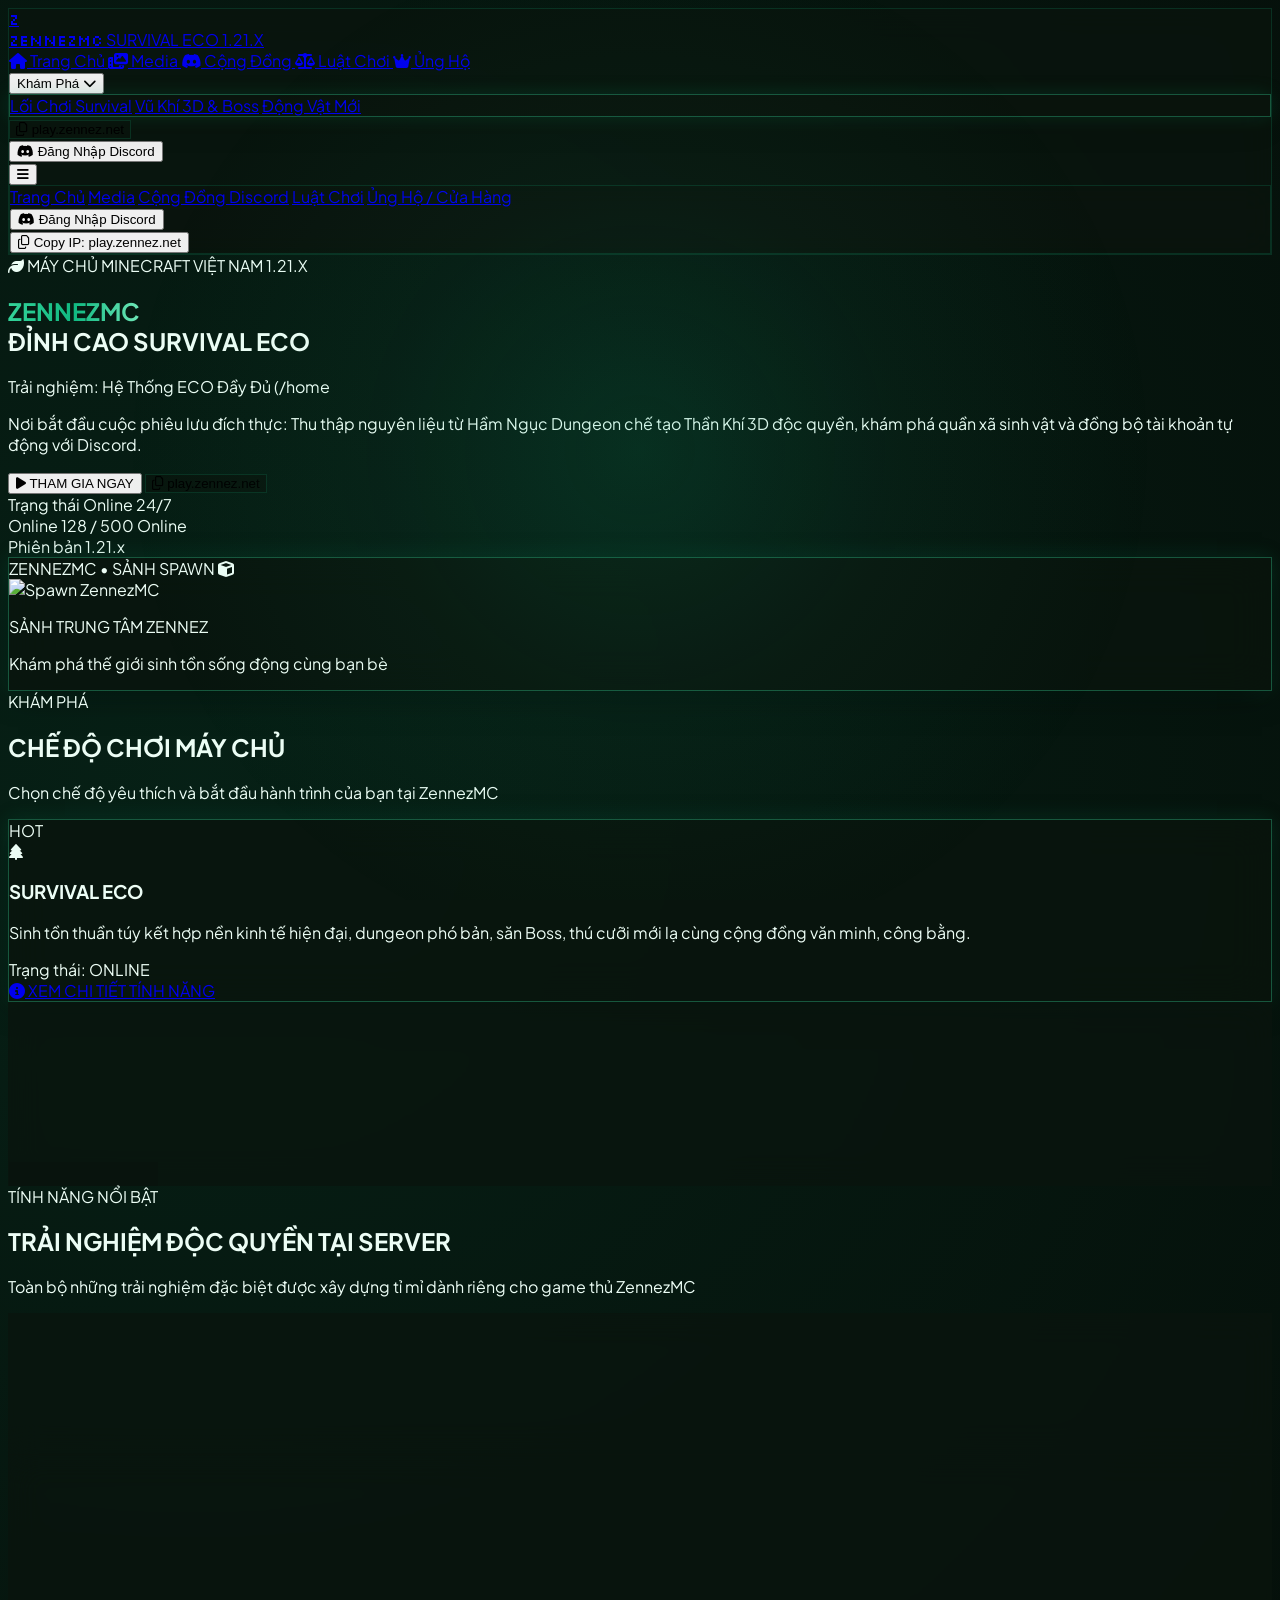
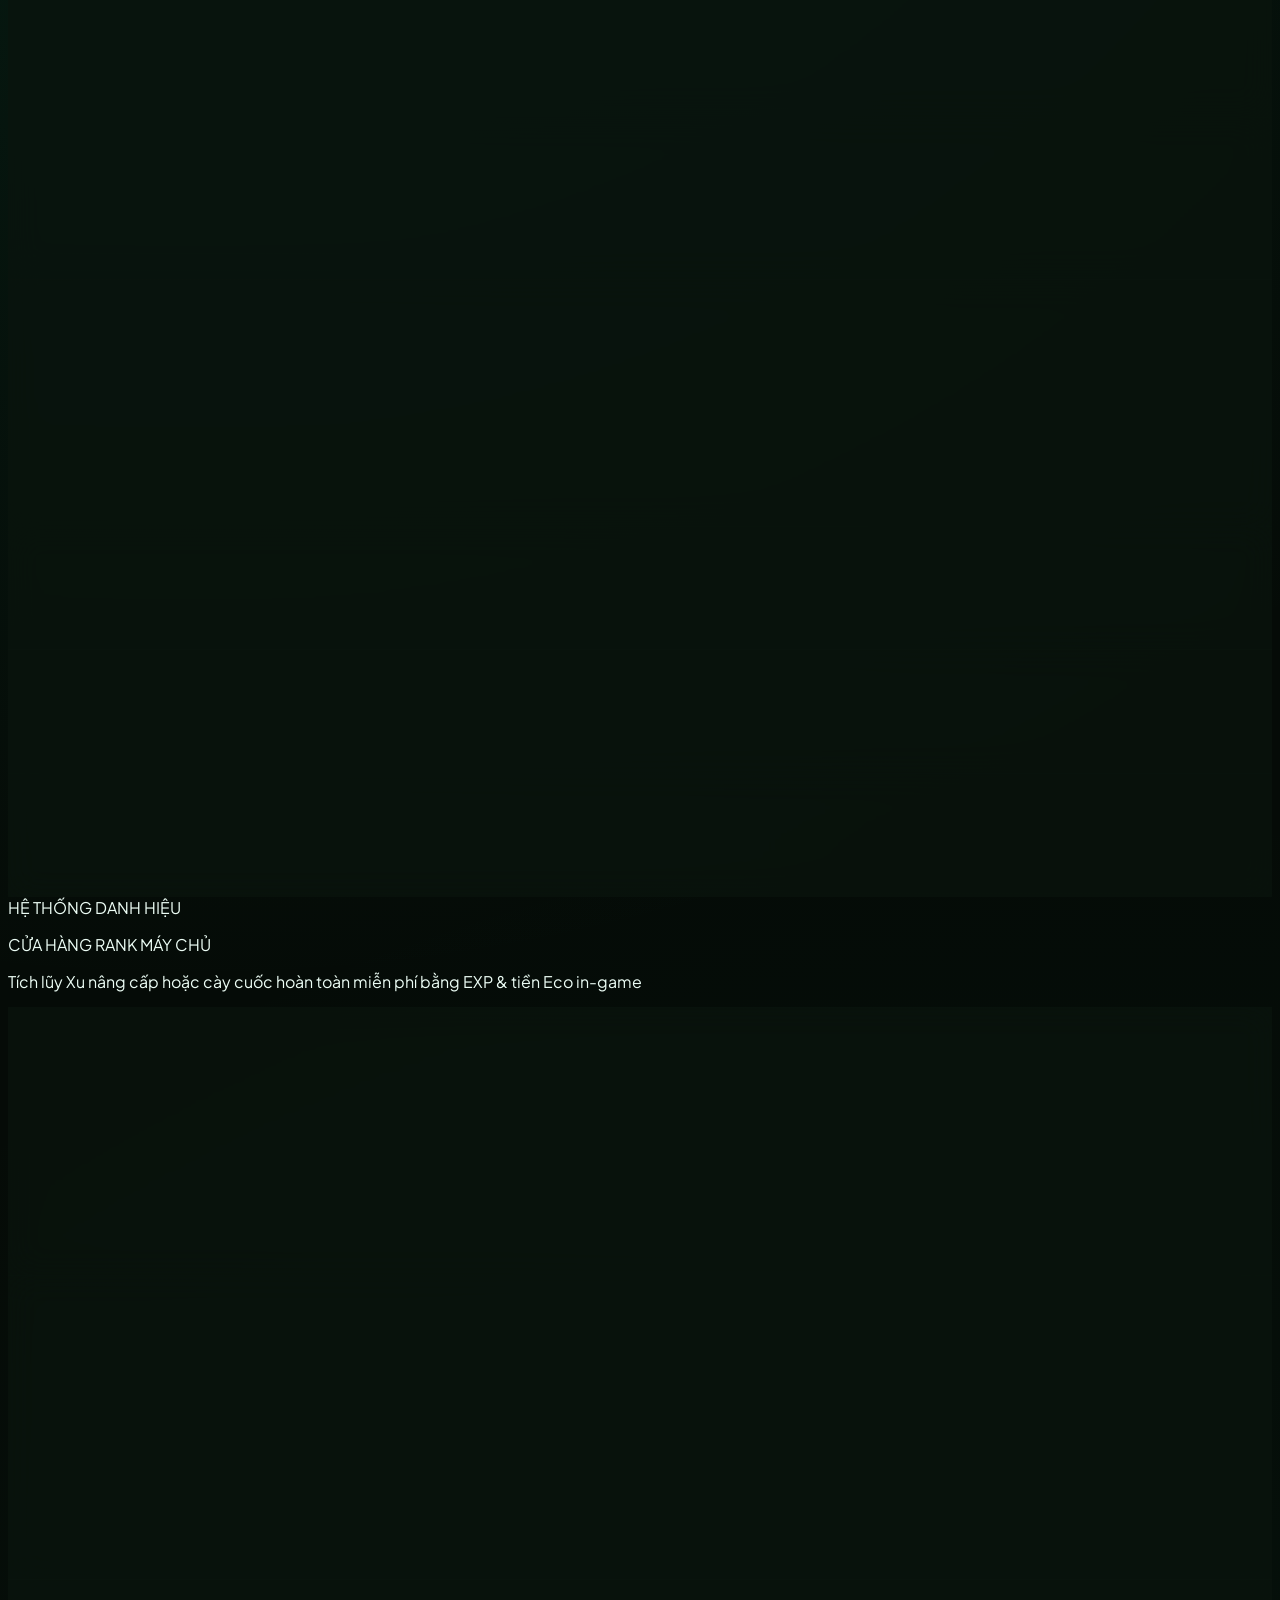
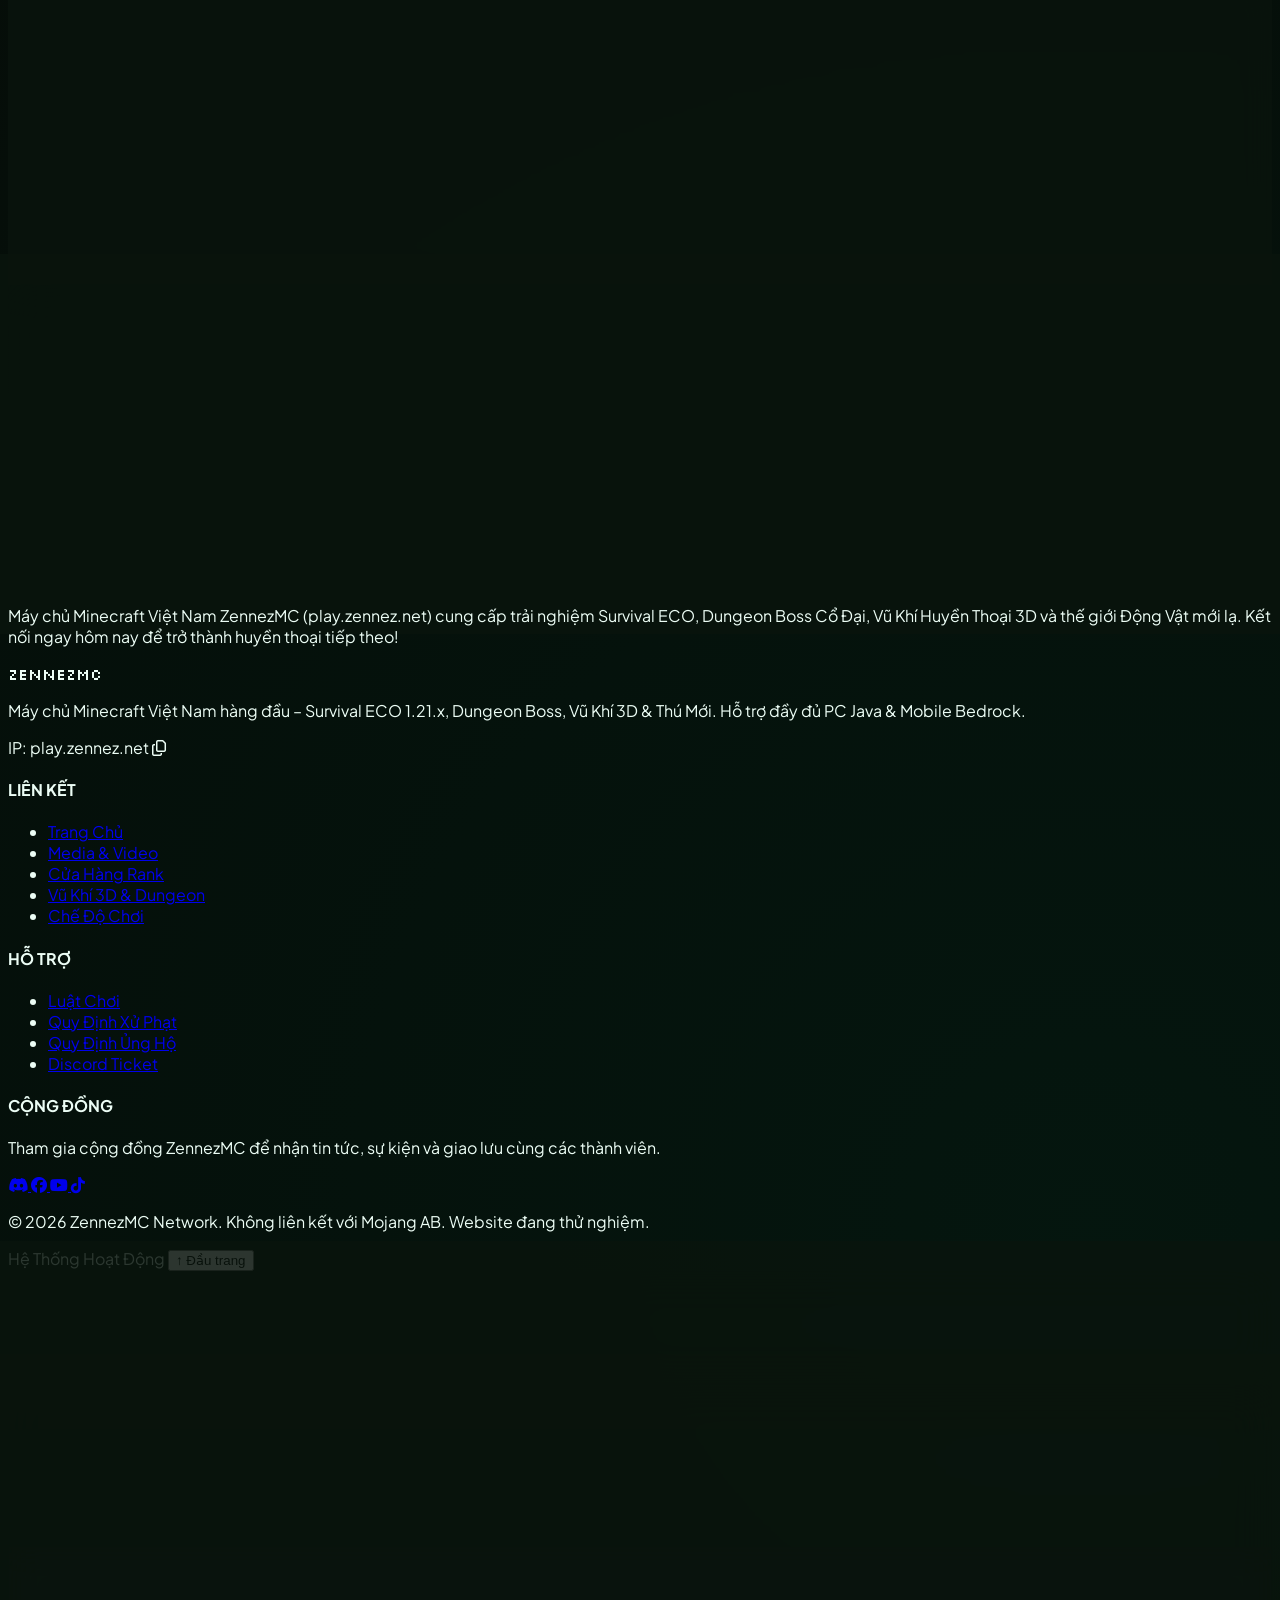
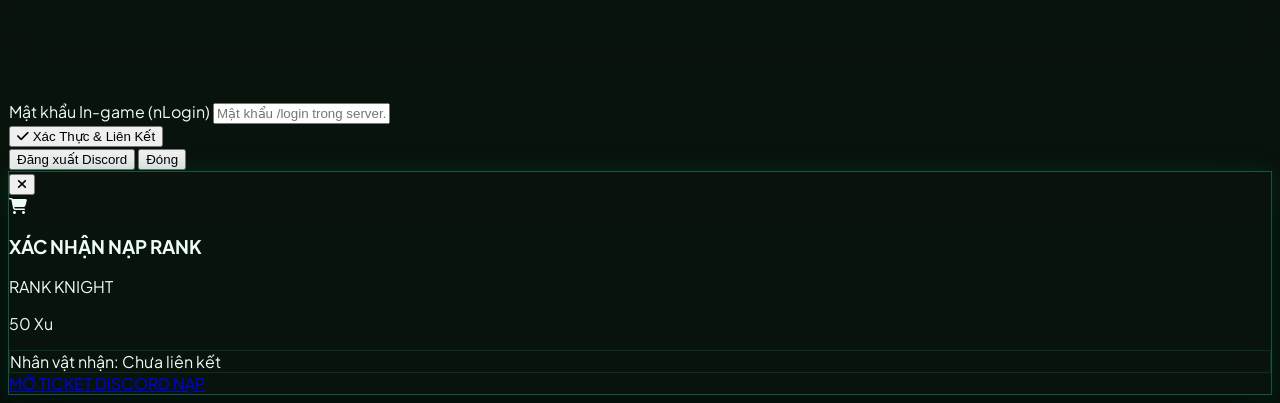
==== commit 2a1f6b8d: "Update index.html" ====
--- a/index.html
+++ b/index.html
@@ -38,7 +38,7 @@
         }
     </script>
     
-    <!-- Google Fonts: Plus Jakarta Sans (Cực kỳ sắc nét, dễ đọc) & Silkscreen -->
+    <!-- Google Fonts: Plus Jakarta Sans & Silkscreen -->
     <link rel="preconnect" href="https://fonts.googleapis.com">
     <link rel="preconnect" href="https://fonts.gstatic.com" crossorigin>
     <link href="https://fonts.googleapis.com/css2?family=Plus+Jakarta+Sans:wght@400;500;600;700;800;900&family=Silkscreen:wght@700&display=swap" rel="stylesheet">
@@ -59,14 +59,14 @@
             font-family: 'Silkscreen', monospace;
         }
 
-        /* Hiệu ứng đèn soi theo chuột */
+        /* Đèn pin soi theo chuột */
         #cursor-spotlight {
             pointer-events: none;
             position: fixed;
             top: 0; left: 0;
             width: 100vw; height: 100vh;
             z-index: 9999;
-            background: radial-gradient(650px circle at var(--mouse-x, 50%) var(--mouse-y, 50%), rgba(16, 185, 129, 0.12), rgba(52, 211, 153, 0.04) 40%, transparent 80%);
+            background: radial-gradient(650px circle at var(--mouse-x, 50%) var(--mouse-y, 50%), rgba(16, 185, 129, 0.14), rgba(52, 211, 153, 0.04) 40%, transparent 80%);
             transition: opacity 0.3s ease;
         }
 
@@ -95,7 +95,7 @@
             box-shadow: 0 15px 35px -10px rgba(16, 185, 129, 0.3);
         }
 
-        /* Hiệu ứng chữ đổi màu lướt sang phải */
+        /* Chữ đổi màu kim cương lướt sang phải */
         .animate-gradient-text {
             background: linear-gradient(90deg, #34d399, #10b981, #6ee7b7, #fbbf24, #34d399);
             background-size: 200% auto;
@@ -138,16 +138,15 @@
 </head>
 <body class="relative selection:bg-emerald-500 selection:text-black">
 
-    <!-- Đèn soi theo chuột -->
     <div id="cursor-spotlight"></div>
 
-    <!-- Header Navigation -->
+    <!-- HEADER / NAVIGATION (Phân chia các trang riêng biệt giống MineRua) -->
     <header class="sticky top-0 z-50 glass-panel border-b border-emerald-500/20">
         <div class="max-w-7xl mx-auto px-4 sm:px-6 lg:px-8">
             <div class="flex items-center justify-between h-20">
                 
-                <!-- Logo -->
-                <div class="flex items-center space-x-3 cursor-pointer" onclick="window.scrollTo({top: 0, behavior: 'smooth'})">
+                <!-- Logo ZennezMC -->
+                <a href="index.html" class="flex items-center space-x-3 cursor-pointer">
                     <div class="w-11 h-11 rounded-xl bg-gradient-to-tr from-emerald-600 to-emerald-400 flex items-center justify-center font-black text-2xl text-black shadow-lg shadow-emerald-500/30 font-pixel border border-emerald-300">
                         Z
                     </div>
@@ -155,30 +154,43 @@
                         <span class="text-xl font-black font-pixel tracking-wider text-white">ZENNEZ<span class="text-emerald-400">MC</span></span>
                         <span class="block text-[10px] tracking-widest text-emerald-400 font-bold uppercase">SURVIVAL ECO 1.21.X</span>
                     </div>
-                </div>
-
-                <!-- Navigation Links -->
-                <nav class="hidden md:flex items-center space-x-7 text-sm font-semibold tracking-wide">
-                    <a href="#about" class="text-gray-300 hover:text-emerald-400 transition-colors flex items-center space-x-2">
-                        <i class="fa-solid fa-compass text-emerald-500 text-xs"></i>
+                </a>
+
+                <!-- Navigation Links: Các trang riêng biệt -->
+                <nav class="hidden md:flex items-center space-x-6 text-sm font-semibold tracking-wide">
+                    <a href="index.html" class="text-emerald-400 font-bold flex items-center space-x-1.5 px-3 py-1.5 rounded-lg bg-emerald-500/10 border border-emerald-500/30">
+                        <i class="fa-solid fa-house text-xs"></i>
                         <span>Trang Chủ</span>
                     </a>
-                    <a href="#gamemodes" class="text-gray-300 hover:text-emerald-400 transition-colors flex items-center space-x-2">
-                        <i class="fa-solid fa-gamepad text-emerald-500 text-xs"></i>
-                        <span>Lối Chơi</span>
+                    <a href="media.html" class="text-gray-300 hover:text-emerald-400 transition-colors flex items-center space-x-1.5">
+                        <i class="fa-solid fa-photo-film text-xs text-emerald-500"></i>
+                        <span>Media</span>
                     </a>
-                    <a href="#wiki" class="text-gray-300 hover:text-emerald-400 transition-colors flex items-center space-x-2">
-                        <i class="fa-solid fa-book-bookmark text-emerald-400 text-xs"></i>
-                        <span>Tính Năng</span>
-                    </a>
-                    <a href="#store" class="text-gray-300 hover:text-brand-gold transition-colors flex items-center space-x-2">
-                        <i class="fa-solid fa-crown text-brand-gold text-xs"></i>
-                        <span>Cửa Hàng</span>
-                    </a>
-                    <a href="#community" class="text-gray-300 hover:text-emerald-400 transition-colors flex items-center space-x-2">
-                        <i class="fa-brands fa-discord text-[#5865F2] text-xs"></i>
+                    <a href="https://discord.zennez.net" target="_blank" class="text-gray-300 hover:text-emerald-400 transition-colors flex items-center space-x-1.5">
+                        <i class="fa-brands fa-discord text-xs text-[#5865F2]"></i>
                         <span>Cộng Đồng</span>
                     </a>
+                    <a href="luatchoi.html" class="text-gray-300 hover:text-emerald-400 transition-colors flex items-center space-x-1.5">
+                        <i class="fa-solid fa-scale-balanced text-xs text-emerald-500"></i>
+                        <span>Luật Chơi</span>
+                    </a>
+                    <a href="#store" class="text-gray-300 hover:text-brand-gold transition-colors flex items-center space-x-1.5">
+                        <i class="fa-solid fa-crown text-xs text-brand-gold"></i>
+                        <span>Ủng Hộ</span>
+                    </a>
+
+                    <!-- Dropdown Khám phá nội dung liền của trang chủ -->
+                    <div class="relative group">
+                        <button class="text-gray-300 group-hover:text-emerald-400 transition-colors flex items-center space-x-1.5 py-2">
+                            <span>Khám Phá</span>
+                            <i class="fa-solid fa-chevron-down text-[10px] transition-transform group-hover:rotate-180"></i>
+                        </button>
+                        <div class="absolute left-0 top-full hidden group-hover:block w-48 glass-panel-glow p-2 rounded-2xl border border-emerald-500/30 shadow-2xl space-y-1">
+                            <a href="#gamemodes" class="block px-3 py-2 rounded-xl text-xs font-semibold text-gray-300 hover:text-emerald-400 hover:bg-emerald-500/10">Lối Chơi Survival</a>
+                            <a href="#wiki" class="block px-3 py-2 rounded-xl text-xs font-semibold text-gray-300 hover:text-emerald-400 hover:bg-emerald-500/10">Vũ Khí 3D & Boss</a>
+                            <a href="#wiki" class="block px-3 py-2 rounded-xl text-xs font-semibold text-gray-300 hover:text-emerald-400 hover:bg-emerald-500/10">Động Vật Mới</a>
+                        </div>
+                    </div>
                 </nav>
 
                 <!-- Actions: Copy IP & Discord Auth -->
@@ -206,11 +218,11 @@
 
         <!-- Mobile Menu -->
         <div id="mobile-menu" class="hidden md:hidden glass-panel border-t border-emerald-500/20 px-4 pt-3 pb-6 space-y-3 text-sm font-semibold">
-            <a href="#about" class="block text-gray-300 hover:text-emerald-400 py-2">Trang Chủ</a>
-            <a href="#gamemodes" class="block text-gray-300 hover:text-emerald-400 py-2">Lối Chơi</a>
-            <a href="#wiki" class="block text-emerald-400 py-2">Tính Năng</a>
-            <a href="#store" class="block text-brand-gold py-2">Cửa Hàng Rank</a>
-            <a href="#community" class="block text-gray-300 hover:text-emerald-400 py-2">Cộng Đồng</a>
+            <a href="index.html" class="block text-emerald-400 py-2">Trang Chủ</a>
+            <a href="media.html" class="block text-gray-300 hover:text-emerald-400 py-2">Media</a>
+            <a href="https://discord.zennez.net" target="_blank" class="block text-gray-300 hover:text-emerald-400 py-2">Cộng Đồng Discord</a>
+            <a href="luatchoi.html" class="block text-gray-300 hover:text-emerald-400 py-2">Luật Chơi</a>
+            <a href="#store" class="block text-brand-gold py-2">Ủng Hộ / Cửa Hàng</a>
             
             <div id="auth-section-mobile" class="pt-2">
                 <button onclick="loginWithDiscord()" class="w-full bg-[#5865F2] hover:bg-[#4752C4] text-white py-2.5 rounded-xl text-xs font-bold flex items-center justify-center gap-2">
@@ -231,20 +243,18 @@
         <div class="max-w-7xl mx-auto px-4 sm:px-6 lg:px-8 relative z-10">
             <div class="grid grid-cols-1 lg:grid-cols-12 gap-12 items-center">
                 
-                <!-- Cột trái: Tiêu đề chữ chạy hiệu ứng -->
+                <!-- Cột trái: Tiêu đề lướt màu và chữ gõ tự động -->
                 <div class="lg:col-span-7 text-left space-y-6">
                     <div class="inline-flex items-center gap-2 px-3.5 py-1.5 rounded-full bg-emerald-500/10 border border-emerald-500/30 text-xs font-bold text-emerald-400">
                         <i class="fa-solid fa-leaf text-emerald-400"></i>
                         <span>MÁY CHỦ MINECRAFT VIỆT NAM 1.21.X</span>
                     </div>
 
-                    <!-- Dòng chữ đổi màu chạy dần sang phải -->
                     <h1 class="text-4xl sm:text-6xl md:text-7xl font-black tracking-tight uppercase leading-tight">
                         <span class="animate-gradient-text">ZENNEZMC</span><br/>
                         <span class="text-2xl sm:text-4xl md:text-5xl text-white font-extrabold block mt-1">ĐỈNH CAO SURVIVAL ECO</span>
                     </h1>
 
-                    <!-- Hiệu ứng chữ gõ Typewriter tự động đổi nội dung -->
                     <div class="text-base sm:text-lg text-gray-300 font-medium flex items-center gap-2 min-h-[32px]">
                         <span>Trải nghiệm:</span>
                         <span id="typewriter-text" class="text-emerald-400 font-bold"></span>
@@ -267,7 +277,6 @@
                         </button>
                     </div>
 
-                    <!-- Chỉ số máy chủ -->
                     <div class="pt-6 grid grid-cols-3 gap-4 border-t border-emerald-500/20 max-w-md">
                         <div>
                             <span class="text-xs text-gray-400 uppercase font-semibold block">Trạng thái</span>
@@ -286,7 +295,7 @@
                     </div>
                 </div>
 
-                <!-- Cột phải: Ảnh Sảnh Spawn ZennezMC chính chủ -->
+                <!-- Cột phải: Khung ảnh Spawn chính chủ ZennezMC -->
                 <div class="lg:col-span-5">
                     <div class="tilt-card glass-panel-glow p-2 rounded-2xl border-2 border-emerald-500/40 relative shadow-2xl">
                         <div class="bg-black/60 rounded-t-xl px-4 py-2.5 flex items-center justify-between border-b border-emerald-500/20 text-xs">
@@ -299,7 +308,6 @@
                             <i class="fa-solid fa-cube text-emerald-400 text-xs"></i>
                         </div>
                         
-                        <!-- Ảnh Spawn chính chủ bạn gửi -->
                         <div class="overflow-hidden rounded-b-xl relative group">
                             <img src="https://cdn.discordapp.com/attachments/1516763323486699570/1553415968242401461/image.png?ex=6ab92adb&is=6ab7d95b&hm=d5bd53f9b91ea453fb18844fa6c511a3f7e6f945a1f1294d11d214a4f78446b6&" class="w-full h-80 object-cover object-center group-hover:scale-105 transition-transform duration-500" alt="Spawn ZennezMC">
                             <div class="absolute inset-0 bg-gradient-to-t from-black/85 via-transparent to-transparent flex items-end p-4">
@@ -389,7 +397,7 @@
         </div>
     </section>
 
-    <!-- CHI TIẾT TÍNH NĂNG SURVIVAL ECO (Tích hợp ảnh thật 100%) -->
+    <!-- CHI TIẾT TÍNH NĂNG (Tích hợp ảnh thật 100% của server bạn gửi) -->
     <section id="wiki" class="py-24 relative z-10 bg-black/40 border-y border-emerald-500/20">
         <div class="max-w-7xl mx-auto px-4 sm:px-6 lg:px-8">
             
@@ -422,7 +430,7 @@
                     </div>
                 </div>
 
-                <!-- 2. Vũ Khí Huyền Thoại (Ảnh Thần Khí 1 & 2 song song) -->
+                <!-- 2. Vũ Khí Huyền Thoại (Ảnh Thần Khí 1 & 2) -->
                 <div class="tilt-card glass-panel p-6 sm:p-8 rounded-3xl border border-emerald-500/30 reveal-on-scroll">
                     <div class="space-y-6">
                         <div class="flex flex-col md:flex-row md:items-center justify-between gap-4">
@@ -438,7 +446,6 @@
                             Vũ Khí Huyền Thoại, với những model được đầu tư và chăm chút kĩ lưỡng: **Hỏa Thần Kiếm**, **Môn Xa Tiễn**, **Pháp Huyền Trượng**, **Hàn Thương**, **Ma Đao Kiếm**, **Đại Kiếm Thủy Uyên**... Bạn cần thu thập những nguyên liệu bí ẩn từ Dungeon để chế tạo.
                         </p>
                         
-                        <!-- 2 ảnh vũ khí song song -->
                         <div class="grid grid-cols-1 md:grid-cols-2 gap-4">
                             <div class="rounded-2xl overflow-hidden border border-emerald-500/30 shadow-lg group">
                                 <img src="https://cdn.discordapp.com/attachments/1516763323486699570/1553415967407607919/image.png?ex=6ab92adb&is=6ab7d95b&hm=0ea782ab3a8a3bd52c148340143fcde21cd7f289ae3809e430caf20c688be544&" class="w-full h-64 object-cover object-center group-hover:scale-105 transition-transform duration-500" alt="Vũ Khí Huyền Thoại 1">
@@ -485,7 +492,6 @@
                             </p>
                         </div>
 
-                        <!-- 3 hình ảnh động vật -->
                         <div class="grid grid-cols-1 md:grid-cols-3 gap-4">
                             <div class="rounded-2xl overflow-hidden border border-emerald-500/20 group">
                                 <img src="https://cdn.discordapp.com/attachments/1516763323486699570/1553415969144049824/image.png?ex=6ab92adc&is=6ab7d95c&hm=fca78110abecb40f744cec0b76af0ef65af82c6f5b37bd6e31866eb26d2ede69&" class="w-full h-52 object-cover object-center group-hover:scale-105 transition-transform duration-500" alt="Capybara">
@@ -537,11 +543,10 @@
                 </div>
 
             </div>
-
         </div>
     </section>
 
-    <!-- CỬA HÀNG RANK -->
+    <!-- CỬA HÀNG RANK (#store) -->
     <section id="store" class="py-24 relative z-10">
         <div class="max-w-7xl mx-auto px-4 sm:px-6 lg:px-8">
             <div class="text-center mb-16 reveal-on-scroll">
@@ -646,10 +651,97 @@
         </div>
     </section>
 
-    <!-- FOOTER -->
-    <footer class="relative z-10 glass-panel border-t border-emerald-500/20 pt-12 pb-8">
-        <div class="max-w-7xl mx-auto px-4 sm:px-6 lg:px-8 text-center text-xs text-gray-400">
-            <p>&copy; 2026 ZENNEZMC. ALL RIGHTS RESERVED. NOT AN OFFICIAL MINECRAFT PRODUCT.</p>
+    <!-- CHÂN TRANG FOOTER (Thiết kế chuẩn 1:1 theo phong cách MineRua) -->
+    <footer class="relative z-10 bg-[#040805] border-t border-emerald-500/20 pt-16 pb-8 text-gray-400">
+        <div class="max-w-7xl mx-auto px-4 sm:px-6 lg:px-8">
+            
+            <!-- Banner mô tả toàn cảnh ở trên đầu Footer -->
+            <div class="text-center max-w-4xl mx-auto mb-16 pb-12 border-b border-emerald-500/10 reveal-on-scroll">
+                <p class="text-xs sm:text-sm leading-relaxed text-gray-400">
+                    Máy chủ Minecraft Việt Nam ZennezMC (<span class="text-emerald-400 font-semibold">play.zennez.net</span>) cung cấp trải nghiệm Survival ECO, Dungeon Boss Cổ Đại, Vũ Khí Huyền Thoại 3D và thế giới Động Vật mới lạ. Kết nối ngay hôm nay để trở thành huyền thoại tiếp theo!
+                </p>
+            </div>
+
+            <!-- Lưới 4 cột Footer -->
+            <div class="grid grid-cols-1 md:grid-cols-2 lg:grid-cols-12 gap-10 mb-16 reveal-on-scroll">
+                
+                <!-- Cột 1: Thông tin Server ZennezMC (4 cols) -->
+                <div class="lg:col-span-4 space-y-4">
+                    <div class="flex items-center space-x-2">
+                        <span class="text-2xl font-black font-pixel text-white">ZENNEZ<span class="text-emerald-400">MC</span></span>
+                    </div>
+                    <p class="text-xs leading-relaxed text-gray-400 pr-4">
+                        Máy chủ Minecraft Việt Nam hàng đầu – Survival ECO 1.21.x, Dungeon Boss, Vũ Khí 3D & Thú Mới. Hỗ trợ đầy đủ PC Java & Mobile Bedrock.
+                    </p>
+                    <div class="pt-2">
+                        <div onclick="copyServerIP()" class="inline-flex items-center gap-2 px-3 py-1.5 rounded-lg bg-black/60 border border-emerald-500/30 text-xs font-semibold text-emerald-400 cursor-pointer hover:border-emerald-400 transition-colors">
+                            <span class="w-2 h-2 rounded-full bg-emerald-400"></span>
+                            <span>IP: play.zennez.net</span>
+                            <i class="fa-regular fa-copy ml-1 text-gray-400"></i>
+                        </div>
+                    </div>
+                </div>
+
+                <!-- Cột 2: LIÊN KẾT (3 cols) -->
+                <div class="lg:col-span-3 space-y-3">
+                    <h4 class="text-xs font-bold text-white uppercase tracking-wider">LIÊN KẾT</h4>
+                    <ul class="space-y-2 text-xs">
+                        <li><a href="index.html" class="hover:text-emerald-400 transition-colors">Trang Chủ</a></li>
+                        <li><a href="media.html" class="hover:text-emerald-400 transition-colors">Media & Video</a></li>
+                        <li><a href="#store" class="hover:text-emerald-400 transition-colors">Cửa Hàng Rank</a></li>
+                        <li><a href="#wiki" class="hover:text-emerald-400 transition-colors">Vũ Khí 3D & Dungeon</a></li>
+                        <li><a href="#gamemodes" class="hover:text-emerald-400 transition-colors">Chế Độ Chơi</a></li>
+                    </ul>
+                </div>
+
+                <!-- Cột 3: HỖ TRỢ (2 cols) -->
+                <div class="lg:col-span-2 space-y-3">
+                    <h4 class="text-xs font-bold text-white uppercase tracking-wider">HỖ TRỢ</h4>
+                    <ul class="space-y-2 text-xs">
+                        <li><a href="luatchoi.html" class="hover:text-emerald-400 transition-colors">Luật Chơi</a></li>
+                        <li><a href="luatchoi.html" class="hover:text-emerald-400 transition-colors">Quy Định Xử Phạt</a></li>
+                        <li><a href="#store" class="hover:text-emerald-400 transition-colors">Quy Định Ủng Hộ</a></li>
+                        <li><a href="https://discord.zennez.net" target="_blank" class="hover:text-emerald-400 transition-colors">Discord Ticket</a></li>
+                    </ul>
+                </div>
+
+                <!-- Cột 4: CỘNG ĐỒNG (3 cols) -->
+                <div class="lg:col-span-3 space-y-3">
+                    <h4 class="text-xs font-bold text-white uppercase tracking-wider">CỘNG ĐỒNG</h4>
+                    <p class="text-xs leading-relaxed text-gray-400">
+                        Tham gia cộng đồng ZennezMC để nhận tin tức, sự kiện và giao lưu cùng các thành viên.
+                    </p>
+                    <div class="flex items-center gap-3 pt-2">
+                        <a href="https://discord.zennez.net" target="_blank" class="w-9 h-9 rounded-xl bg-white/5 border border-white/10 hover:border-[#5865F2] hover:text-[#5865F2] flex items-center justify-center text-sm transition-all">
+                            <i class="fa-brands fa-discord"></i>
+                        </a>
+                        <a href="https://facebook.com" target="_blank" class="w-9 h-9 rounded-xl bg-white/5 border border-white/10 hover:border-blue-500 hover:text-blue-500 flex items-center justify-center text-sm transition-all">
+                            <i class="fa-brands fa-facebook"></i>
+                        </a>
+                        <a href="https://youtube.com" target="_blank" class="w-9 h-9 rounded-xl bg-white/5 border border-white/10 hover:border-red-500 hover:text-red-500 flex items-center justify-center text-sm transition-all">
+                            <i class="fa-brands fa-youtube"></i>
+                        </a>
+                        <a href="https://tiktok.com" target="_blank" class="w-9 h-9 rounded-xl bg-white/5 border border-white/10 hover:border-white hover:text-white flex items-center justify-center text-sm transition-all">
+                            <i class="fa-brands fa-tiktok"></i>
+                        </a>
+                    </div>
+                </div>
+
+            </div>
+
+            <!-- Thanh đáy bản quyền & nút cuộn lên đầu trang -->
+            <div class="pt-8 border-t border-emerald-500/10 flex flex-col sm:flex-row items-center justify-between text-xs text-gray-400 gap-4">
+                <p>&copy; 2026 ZennezMC Network. Không liên kết với Mojang AB. Website đang thử nghiệm.</p>
+                <div class="flex items-center gap-6">
+                    <span class="flex items-center gap-1.5 text-emerald-400 font-semibold">
+                        <span class="w-2 h-2 rounded-full bg-emerald-400"></span> Hệ Thống Hoạt Động
+                    </span>
+                    <button onclick="window.scrollTo({top: 0, behavior: 'smooth'})" class="hover:text-emerald-400 font-bold flex items-center gap-1 transition-colors">
+                        <span>↑ Đầu trang</span>
+                    </button>
+                </div>
+            </div>
+
         </div>
     </footer>
 
@@ -1061,7 +1153,7 @@
             const targetEl = document.getElementById('modal-player-target');
             if (currentUser.minecraft && currentUser.minecraft.linked) {
                 targetEl.innerText = currentUser.minecraft.username;
-                targetEl.className = "font-extrabold text-emerald-400";
+                targetEl.className = "font-black text-emerald-400";
             } else {
                 targetEl.innerText = "Chưa liên kết In-game (Hãy liên kết trước)";
                 targetEl.className = "font-bold text-red-400";
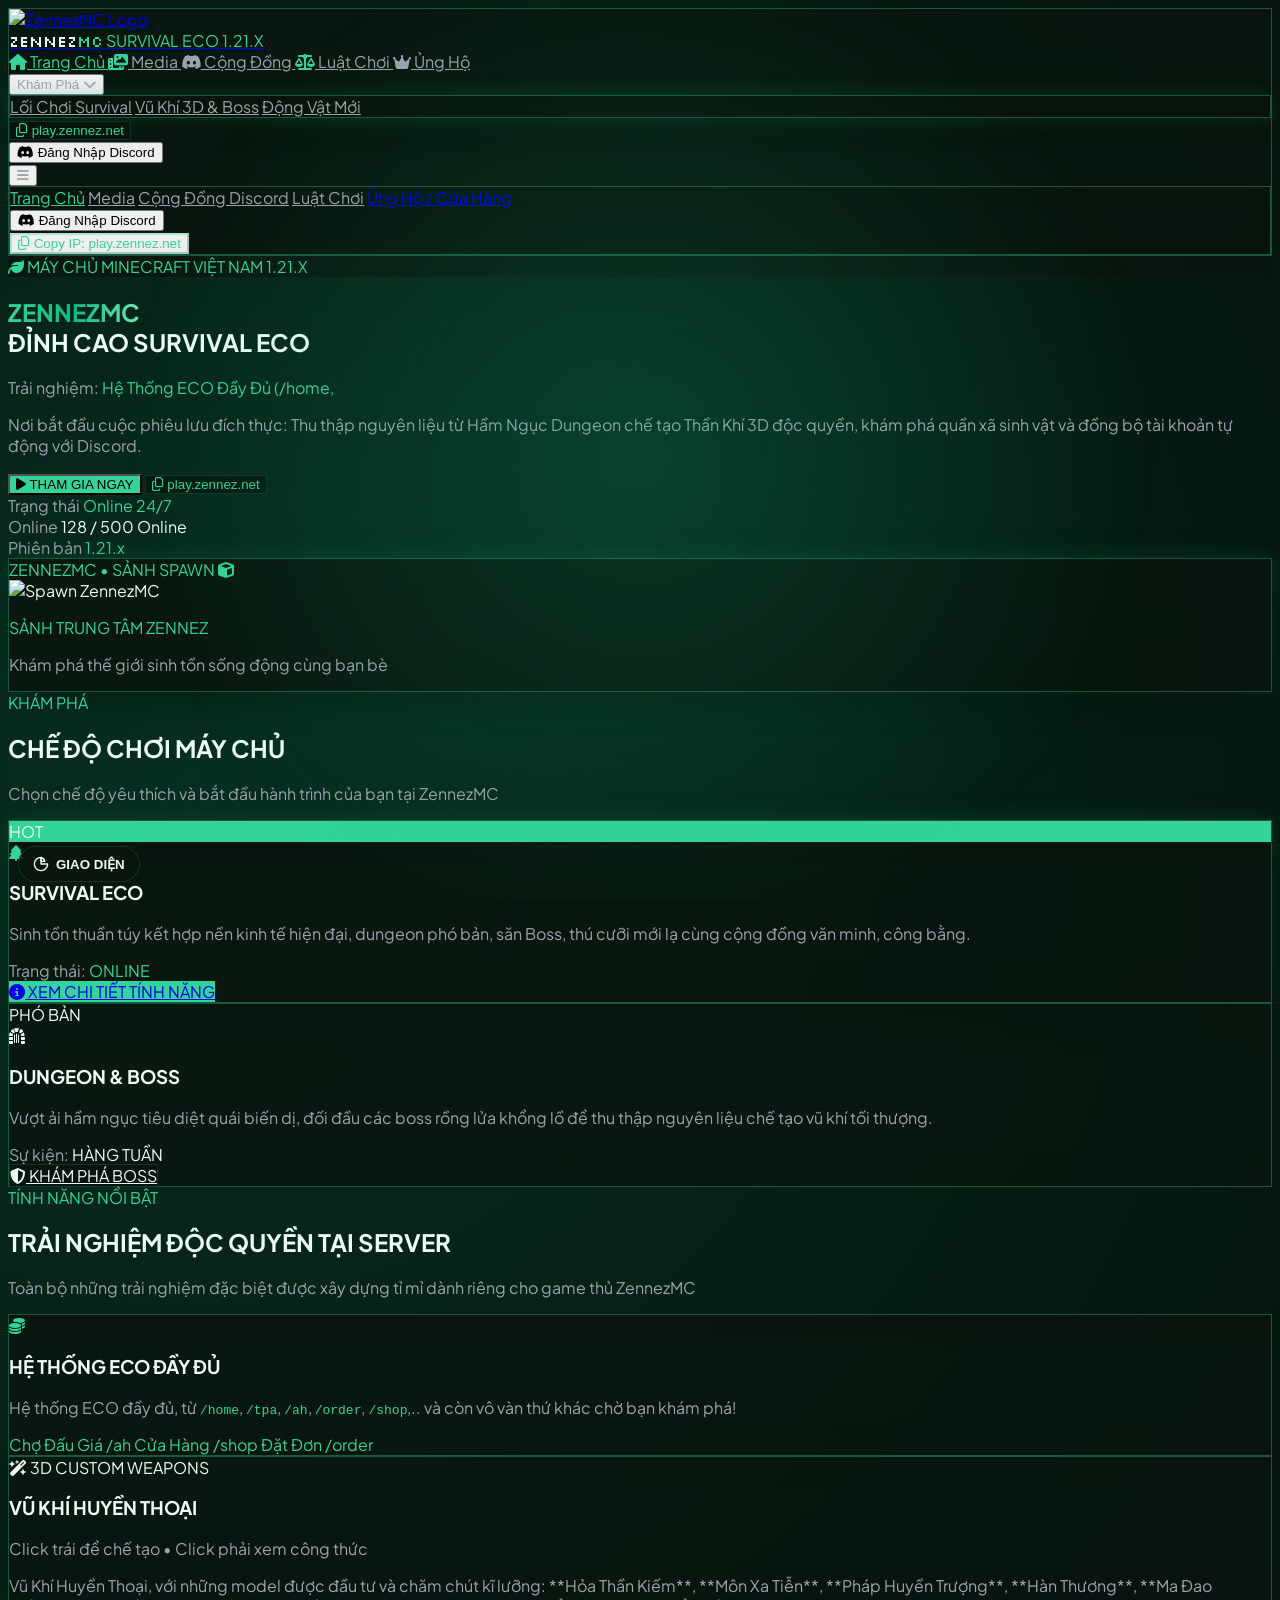
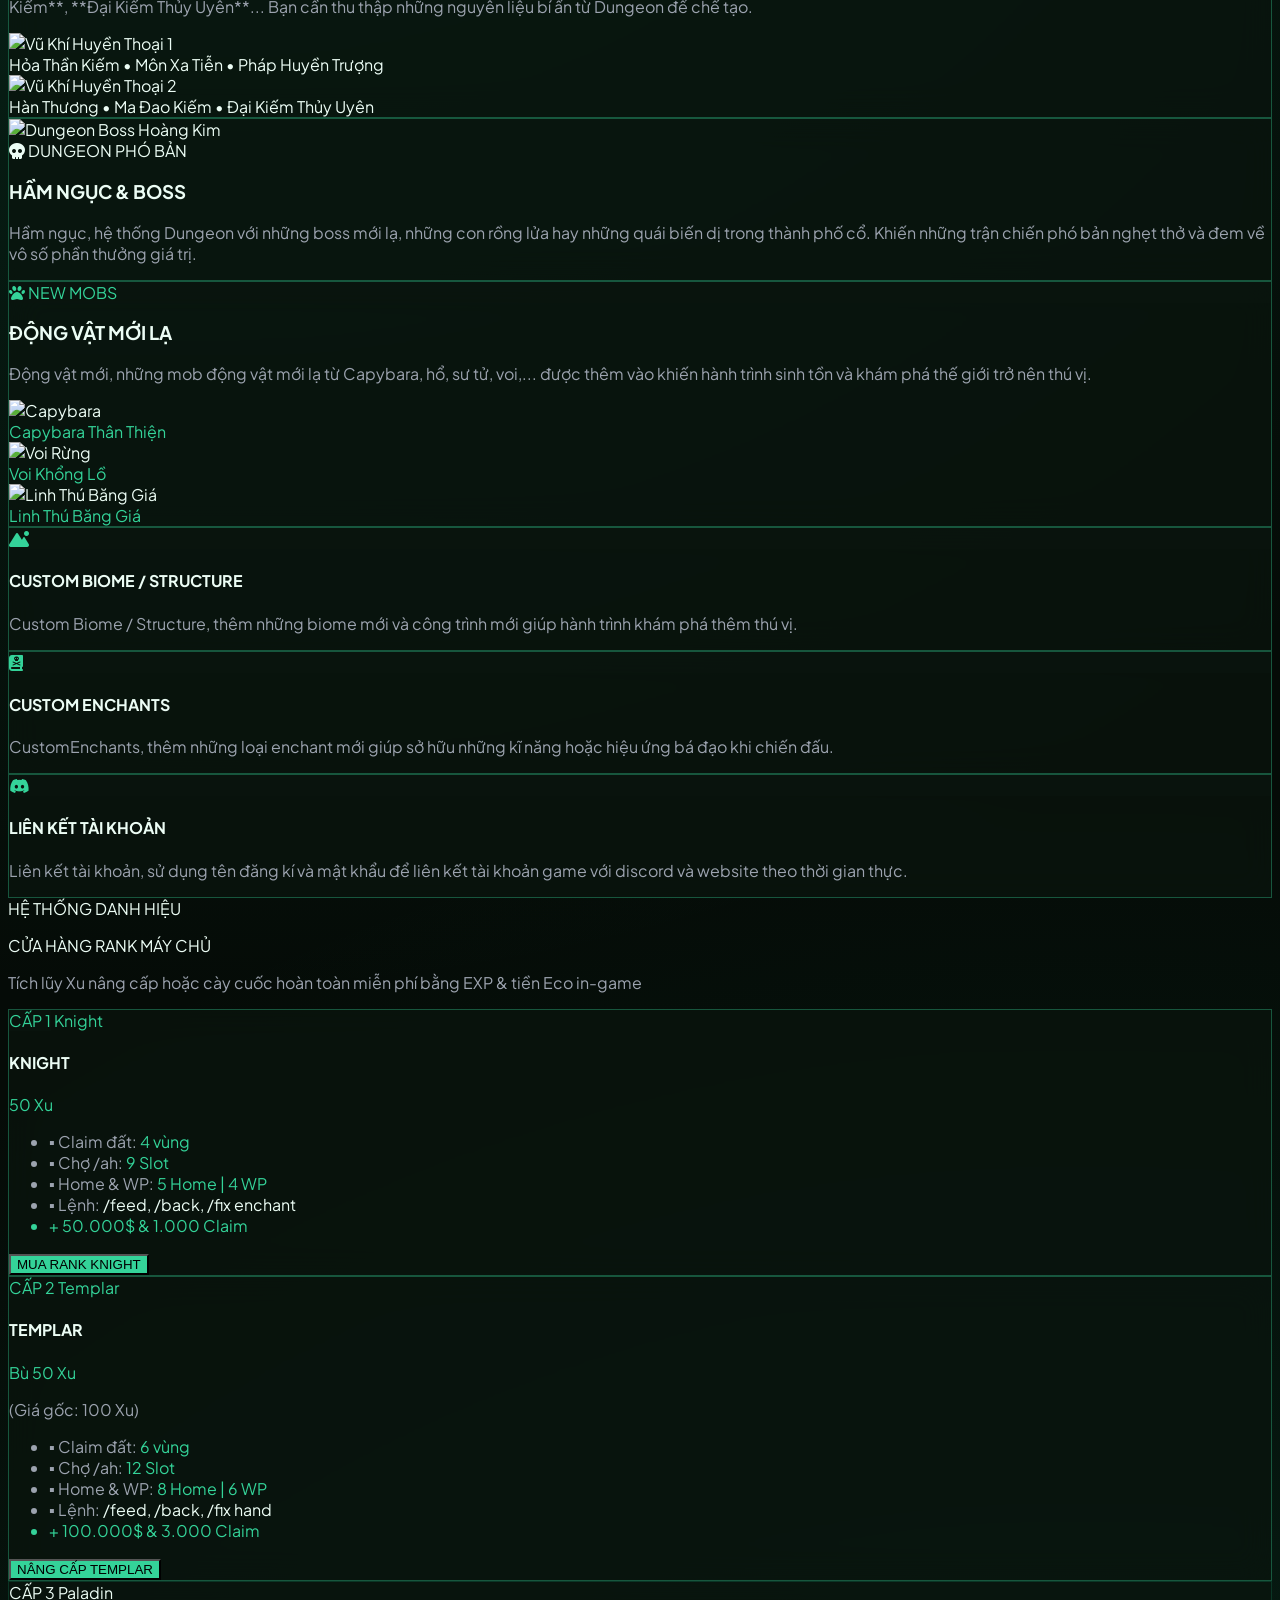
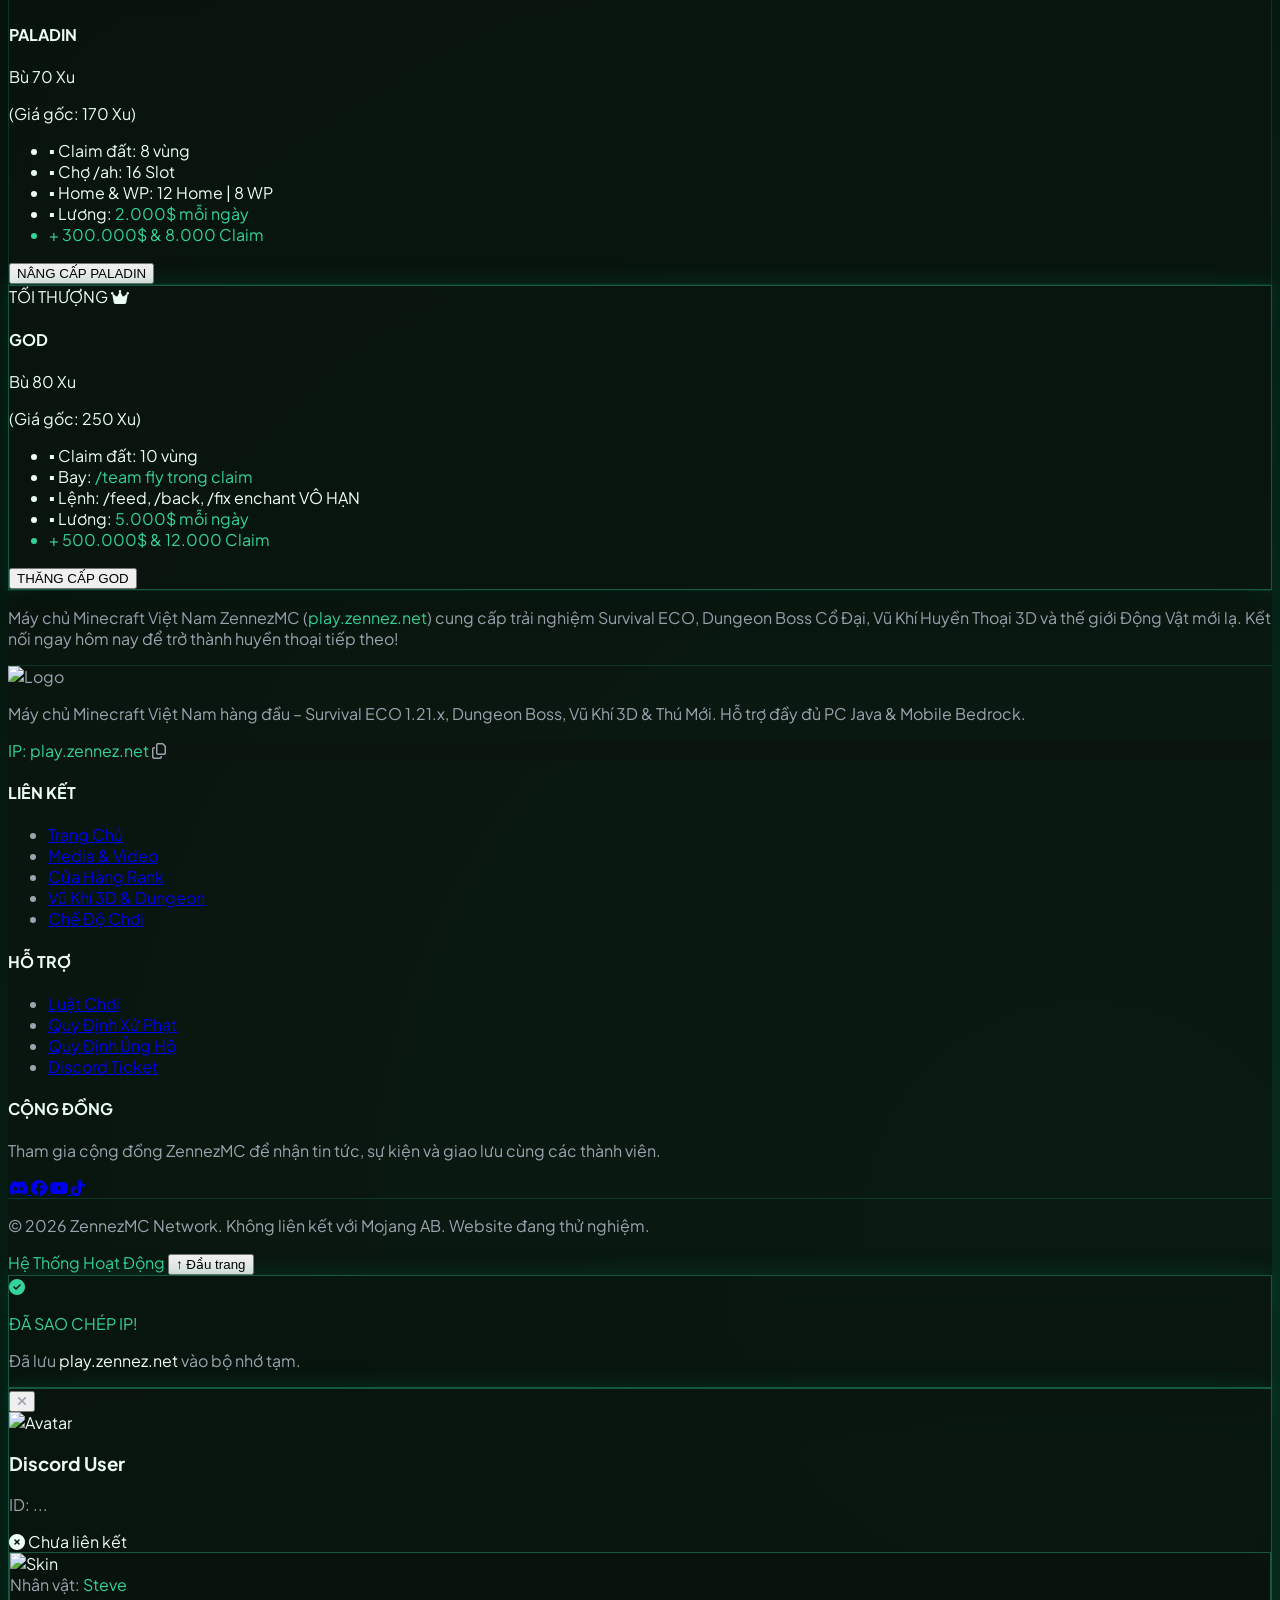
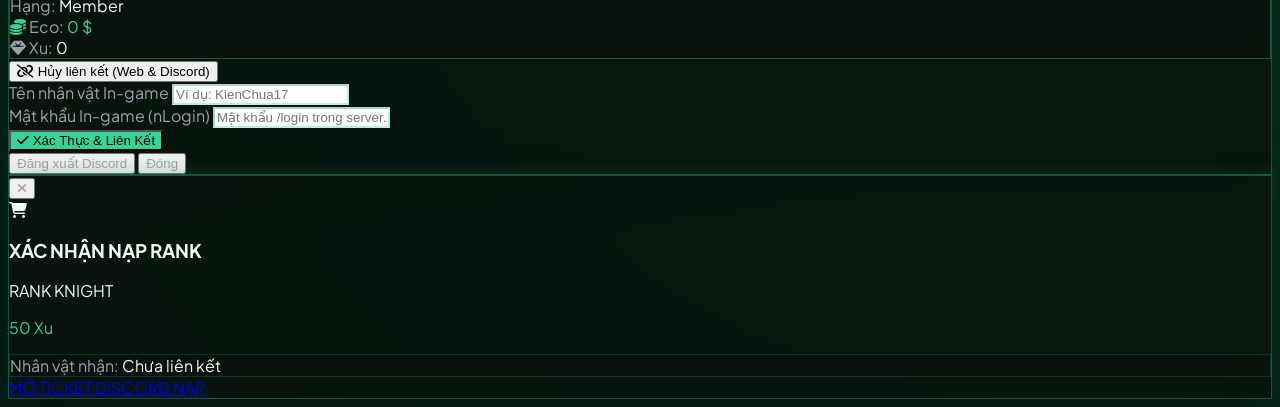
==== commit 7c4b4168: "Update index.html" ====
--- a/index.html
+++ b/index.html
@@ -45,15 +45,49 @@
     <link rel="stylesheet" href="https://cdnjs.cloudflare.com/ajax/libs/font-awesome/6.4.0/css/all.min.css">
 
     <style>
+        /* --- KHAI BÁO BIẾN MÀU THEME - GỐC LÀ EMERALD CỦA BẠN --- */
+        :root {
+            --bg: #050b07;
+            --bg2: rgba(10, 20, 14, 0.75);
+            --bg3: rgba(10, 20, 14, 0.85);
+            --text: #ecfdf5;
+            --text2: #9ca3af;
+            --accent: #34d399; /* Emerald 400 */
+            --accent-hover: #10b981; /* Emerald 500 */
+            --border: rgba(16, 185, 129, 0.2); /* Emerald 500 / 20% */
+            --border-glow: rgba(52, 211, 153, 0.35);
+        }
+
+        /* --- CÁC THEME GIAO DIỆN KHÁC --- */
+        body.theme-royal { --bg: #FAF7EE; --bg2: rgba(255,255,255,0.7); --bg3: rgba(255,255,255,0.9); --text: #2A2410; --text2: #5E5430; --accent: #B8860B; --accent-hover: #D4AF37; --border: rgba(184,134,11,0.2); --border-glow: rgba(184,134,11,0.4); }
+        body.theme-obsidian { --bg: #0A0712; --bg2: rgba(29,19,51,0.75); --bg3: rgba(29,19,51,0.9); --text: #EDE6FA; --text2: #B5A3D9; --accent: #9B5CF0; --accent-hover: #C792EA; --border: rgba(155,92,240,0.2); --border-glow: rgba(155,92,240,0.4); }
+        body.theme-sky { --bg: #EFF8FF; --bg2: rgba(255,255,255,0.75); --bg3: rgba(255,255,255,0.9); --text: #112B40; --text2: #3E6A88; --accent: #1E9FE0; --accent-hover: #5BC9D8; --border: rgba(30,159,224,0.2); --border-glow: rgba(30,159,224,0.4); }
+        body.theme-ocean { --bg: #06222F; --bg2: rgba(15,63,82,0.75); --bg3: rgba(15,63,82,0.9); --text: #E3F6F7; --text2: #9FCFD8; --accent: #18B7AA; --accent-hover: #4FE8D4; --border: rgba(24,183,170,0.2); --border-glow: rgba(24,183,170,0.4); }
+        body.theme-hell { --bg: #160605; --bg2: rgba(39,11,8,0.75); --bg3: rgba(39,11,8,0.9); --text: #FFEDE2; --text2: #E8A98C; --accent: #E0402A; --accent-hover: #FF8C30; --border: rgba(224,64,42,0.2); --border-glow: rgba(224,64,42,0.4); }
+        body.theme-galaxy { --bg: #0A0A1A; --bg2: rgba(28,24,64,0.75); --bg3: rgba(28,24,64,0.9); --text: #F0EEFF; --text2: #B8AEE0; --accent: #7B5EE8; --accent-hover: #C8C2FF; --border: rgba(123,94,232,0.2); --border-glow: rgba(123,94,232,0.4); }
+        body.theme-dream { --bg: #FBF3FA; --bg2: rgba(255,255,255,0.75); --bg3: rgba(255,255,255,0.9); --text: #3A2E45; --text2: #7A6584; --accent: #C77DD6; --accent-hover: #9B8CF0; --border: rgba(199,125,214,0.2); --border-glow: rgba(199,125,214,0.4); }
+        body.theme-hacker { --bg: #050805; --bg2: rgba(10,15,10,0.75); --bg3: rgba(10,15,10,0.9); --text: #C8FFD4; --text2: #7FE89A; --accent: #00FF66; --accent-hover: #00CC55; --border: rgba(0,255,102,0.2); --border-glow: rgba(0,255,102,0.4); }
+
         body {
             font-family: 'Plus Jakarta Sans', sans-serif;
-            background-color: #050b07;
-            color: #ecfdf5;
+            background-color: var(--bg);
+            color: var(--text);
             overflow-x: hidden;
             background-image: 
-                radial-gradient(circle at 15% 15%, rgba(16, 185, 129, 0.12) 0%, transparent 40%),
-                radial-gradient(circle at 85% 85%, rgba(5, 150, 105, 0.08) 0%, transparent 45%);
-        }
+                radial-gradient(circle at 15% 15%, var(--border) 0%, transparent 40%),
+                radial-gradient(circle at 85% 85%, var(--border) 0%, transparent 45%);
+            transition: background-color 0.3s ease, color 0.3s ease;
+        }
+
+        /* --- Helpers tự động nhận màu theo theme --- */
+        .text-main { color: var(--text) !important; }
+        .text-muted { color: var(--text2) !important; }
+        .text-accent { color: var(--accent) !important; }
+        .bg-accent { background-color: var(--accent) !important; }
+        .bg-accent-hover:hover { background-color: var(--accent-hover) !important; }
+        .border-accent { border-color: var(--border-glow) !important; }
+        .hover-text-accent:hover { color: var(--accent) !important; }
+        .hover-border-accent:hover { border-color: var(--accent) !important; }
 
         .font-pixel {
             font-family: 'Silkscreen', monospace;
@@ -66,22 +100,24 @@
             top: 0; left: 0;
             width: 100vw; height: 100vh;
             z-index: 9999;
-            background: radial-gradient(650px circle at var(--mouse-x, 50%) var(--mouse-y, 50%), rgba(16, 185, 129, 0.14), rgba(52, 211, 153, 0.04) 40%, transparent 80%);
+            background: radial-gradient(650px circle at var(--mouse-x, 50%) var(--mouse-y, 50%), var(--border), transparent 80%);
             transition: opacity 0.3s ease;
         }
 
-        /* Glassmorphism Emerald */
+        /* Glassmorphism */
         .glass-panel {
-            background: rgba(10, 20, 14, 0.75);
+            background: var(--bg2);
             backdrop-filter: blur(16px);
-            border: 1px solid rgba(16, 185, 129, 0.18);
+            border: 1px solid var(--border);
+            transition: all 0.3s ease;
         }
 
         .glass-panel-glow {
-            background: rgba(10, 20, 14, 0.85);
+            background: var(--bg3);
             backdrop-filter: blur(20px);
-            border: 1px solid rgba(52, 211, 153, 0.35);
-            box-shadow: 0 10px 30px -10px rgba(0, 0, 0, 0.8), 0 0 20px rgba(16, 185, 129, 0.15);
+            border: 1px solid var(--border-glow);
+            box-shadow: 0 10px 30px -10px rgba(0, 0, 0, 0.8), 0 0 20px var(--border);
+            transition: all 0.3s ease;
         }
 
         /* 3D Tilt Card */
@@ -91,13 +127,13 @@
             transition: transform 0.15s ease-out, box-shadow 0.3s ease, border-color 0.3s ease;
         }
         .tilt-card:hover {
-            border-color: rgba(52, 211, 153, 0.7);
-            box-shadow: 0 15px 35px -10px rgba(16, 185, 129, 0.3);
+            border-color: var(--accent);
+            box-shadow: 0 15px 35px -10px var(--border);
         }
 
         /* Chữ đổi màu kim cương lướt sang phải */
         .animate-gradient-text {
-            background: linear-gradient(90deg, #34d399, #10b981, #6ee7b7, #fbbf24, #34d399);
+            background: linear-gradient(90deg, var(--accent), var(--accent-hover), #6ee7b7, #fbbf24, var(--accent));
             background-size: 200% auto;
             color: transparent;
             -webkit-background-clip: text;
@@ -122,7 +158,7 @@
         .typewriter-cursor {
             display: inline-block;
             width: 3px;
-            background-color: #34d399;
+            background-color: var(--accent);
             animation: blink 0.8s infinite;
         }
         @keyframes blink {
@@ -131,72 +167,97 @@
         }
 
         ::-webkit-scrollbar { width: 8px; }
-        ::-webkit-scrollbar-track { background: #050b07; }
-        ::-webkit-scrollbar-thumb { background: #134e4a; border-radius: 4px; }
-        ::-webkit-scrollbar-thumb:hover { background: #10b981; }
+        ::-webkit-scrollbar-track { background: var(--bg); }
+        ::-webkit-scrollbar-thumb { background: var(--border-glow); border-radius: 4px; }
+        ::-webkit-scrollbar-thumb:hover { background: var(--accent); }
+
+        /* --- CSS CHO MENU THEME --- */
+        .theme-toggle-btn {
+            position: fixed; left: 18px; bottom: 18px; z-index: 5000; display: flex; align-items: center; gap: 7px;
+            padding: 9px 14px; background: var(--bg2); border: 1px solid var(--border); border-radius: 999px;
+            font-weight: bold; cursor: pointer; backdrop-filter: blur(14px); color: var(--text); transition: all 0.3s ease;
+        }
+        .theme-toggle-btn:hover { background: var(--bg3); transform: translateY(-3px); }
+        .theme-toggle-btn svg { width: 16px; height: 16px; }
+
+        .theme-menu-overlay { position: fixed; inset: 0; z-index: 5999; background: transparent; display: none; }
+        .theme-menu-overlay.open { display: block; }
+        
+        .theme-menu {
+            position: fixed; left: 18px; bottom: 64px; z-index: 6000; width: 270px; max-height: 70vh; overflow-y: auto;
+            background: var(--bg); border: 1px solid var(--border); border-radius: 18px;
+            box-shadow: 0 10px 30px rgba(0,0,0,0.5); padding: 14px; display: none; color: var(--text);
+            transition: all 0.3s ease;
+        }
+        .theme-menu.open { display: block; }
+        .theme-menu-title { font-size: 11px; font-weight: bold; color: var(--text2); margin-bottom: 10px; }
+        .mode-switch { display: flex; gap: 4px; background: var(--bg2); padding: 4px; border-radius: 12px; margin-bottom: 12px; }
+        .mode-option { flex: 1; padding: 6px; font-size: 12px; border-radius: 8px; cursor: pointer; text-align: center; color: var(--text2); border: none; background: transparent;}
+        .mode-option.active { background: var(--accent); color: var(--bg); font-weight: bold; }
+        .theme-menu-sep { height: 1px; background: var(--border); margin: 12px 0; }
+        .theme-option { display: flex; align-items: center; gap: 11px; padding: 10px; margin-bottom: 6px; border-radius: 12px; border: 1px solid var(--border); cursor: pointer; background: var(--bg2); transition: all 0.2s;}
+        .theme-option.active { border-color: var(--accent); background: var(--bg3); }
+        .theme-option-swatch { width: 30px; height: 30px; border-radius: 9px; }
+        .theme-option-text { flex: 1; }
+        .theme-option-name { font-weight: bold; font-size: 13px; color: var(--text); }
+        .theme-option-desc { font-size: 11px; color: var(--text2); }
     </style>
 </head>
-<body class="relative selection:bg-emerald-500 selection:text-black">
+<body class="relative">
 
     <div id="cursor-spotlight"></div>
 
-    <!-- HEADER / NAVIGATION (Phân chia các trang riêng biệt giống MineRua) -->
-    <header class="sticky top-0 z-50 glass-panel border-b border-emerald-500/20">
+    <!-- Header Navigation -->
+    <header class="sticky top-0 z-50 glass-panel border-b border-accent">
         <div class="max-w-7xl mx-auto px-4 sm:px-6 lg:px-8">
             <div class="flex items-center justify-between h-20">
                 
-                <!-- Logo ZennezMC -->
                 <a href="index.html" class="flex items-center space-x-3 cursor-pointer">
-                    <div class="w-11 h-11 rounded-xl bg-gradient-to-tr from-emerald-600 to-emerald-400 flex items-center justify-center font-black text-2xl text-black shadow-lg shadow-emerald-500/30 font-pixel border border-emerald-300">
-                        Z
-                    </div>
+                    <img src="https://cdn.discordapp.com/attachments/1516763323486699570/1550524114446454804/Khong_Co_Tieu_e5_20260918210904.png?ex=6ab888dc&is=6ab7375c&hm=fc44632a58b129e6c8f87674d74d969ff1f1e8900e7f0d3b3369985fbda248cf&" alt="ZennezMC Logo" class="h-12 w-auto rounded-lg border border-accent">
                     <div>
-                        <span class="text-xl font-black font-pixel tracking-wider text-white">ZENNEZ<span class="text-emerald-400">MC</span></span>
-                        <span class="block text-[10px] tracking-widest text-emerald-400 font-bold uppercase">SURVIVAL ECO 1.21.X</span>
+                        <span class="text-xl font-black font-pixel tracking-wider text-main">ZENNEZ<span class="text-accent">MC</span></span>
+                        <span class="block text-[10px] tracking-widest text-accent font-bold uppercase">SURVIVAL ECO 1.21.X</span>
                     </div>
                 </a>
 
-                <!-- Navigation Links: Các trang riêng biệt -->
                 <nav class="hidden md:flex items-center space-x-6 text-sm font-semibold tracking-wide">
-                    <a href="index.html" class="text-emerald-400 font-bold flex items-center space-x-1.5 px-3 py-1.5 rounded-lg bg-emerald-500/10 border border-emerald-500/30">
-                        <i class="fa-solid fa-house text-xs"></i>
+                    <a href="index.html" class="text-accent font-bold flex items-center space-x-1.5 px-3 py-1.5 rounded-lg border border-accent" style="background: var(--bg2);">
+                        <i class="fa-solid fa-house text-xs text-accent"></i>
                         <span>Trang Chủ</span>
                     </a>
-                    <a href="media.html" class="text-gray-300 hover:text-emerald-400 transition-colors flex items-center space-x-1.5">
-                        <i class="fa-solid fa-photo-film text-xs text-emerald-500"></i>
+                    <a href="media.html" class="text-muted hover-text-accent transition-colors flex items-center space-x-1.5">
+                        <i class="fa-solid fa-photo-film text-xs text-accent"></i>
                         <span>Media</span>
                     </a>
-                    <a href="https://discord.zennez.net" target="_blank" class="text-gray-300 hover:text-emerald-400 transition-colors flex items-center space-x-1.5">
+                    <a href="https://discord.zennez.net" target="_blank" class="text-muted hover-text-accent transition-colors flex items-center space-x-1.5">
                         <i class="fa-brands fa-discord text-xs text-[#5865F2]"></i>
                         <span>Cộng Đồng</span>
                     </a>
-                    <a href="luatchoi.html" class="text-gray-300 hover:text-emerald-400 transition-colors flex items-center space-x-1.5">
-                        <i class="fa-solid fa-scale-balanced text-xs text-emerald-500"></i>
+                    <a href="luatchoi.html" class="text-muted hover-text-accent transition-colors flex items-center space-x-1.5">
+                        <i class="fa-solid fa-scale-balanced text-xs text-accent"></i>
                         <span>Luật Chơi</span>
                     </a>
-                    <a href="#store" class="text-gray-300 hover:text-brand-gold transition-colors flex items-center space-x-1.5">
+                    <a href="#store" class="text-muted hover:text-brand-gold transition-colors flex items-center space-x-1.5">
                         <i class="fa-solid fa-crown text-xs text-brand-gold"></i>
                         <span>Ủng Hộ</span>
                     </a>
 
-                    <!-- Dropdown Khám phá nội dung liền của trang chủ -->
                     <div class="relative group">
-                        <button class="text-gray-300 group-hover:text-emerald-400 transition-colors flex items-center space-x-1.5 py-2">
+                        <button class="text-muted group-hover:text-accent transition-colors flex items-center space-x-1.5 py-2">
                             <span>Khám Phá</span>
                             <i class="fa-solid fa-chevron-down text-[10px] transition-transform group-hover:rotate-180"></i>
                         </button>
-                        <div class="absolute left-0 top-full hidden group-hover:block w-48 glass-panel-glow p-2 rounded-2xl border border-emerald-500/30 shadow-2xl space-y-1">
-                            <a href="#gamemodes" class="block px-3 py-2 rounded-xl text-xs font-semibold text-gray-300 hover:text-emerald-400 hover:bg-emerald-500/10">Lối Chơi Survival</a>
-                            <a href="#wiki" class="block px-3 py-2 rounded-xl text-xs font-semibold text-gray-300 hover:text-emerald-400 hover:bg-emerald-500/10">Vũ Khí 3D & Boss</a>
-                            <a href="#wiki" class="block px-3 py-2 rounded-xl text-xs font-semibold text-gray-300 hover:text-emerald-400 hover:bg-emerald-500/10">Động Vật Mới</a>
+                        <div class="absolute left-0 top-full hidden group-hover:block w-48 glass-panel-glow p-2 rounded-2xl border border-accent shadow-2xl space-y-1">
+                            <a href="#gamemodes" class="block px-3 py-2 rounded-xl text-xs font-semibold text-muted hover-text-accent hover:bg-white/10">Lối Chơi Survival</a>
+                            <a href="#wiki" class="block px-3 py-2 rounded-xl text-xs font-semibold text-muted hover-text-accent hover:bg-white/10">Vũ Khí 3D & Boss</a>
+                            <a href="#wiki" class="block px-3 py-2 rounded-xl text-xs font-semibold text-muted hover-text-accent hover:bg-white/10">Động Vật Mới</a>
                         </div>
                     </div>
                 </nav>
 
-                <!-- Actions: Copy IP & Discord Auth -->
                 <div class="hidden lg:flex items-center space-x-4">
-                    <button onclick="copyServerIP()" class="glass-panel hover:bg-emerald-500/10 text-emerald-300 px-4 py-2.5 rounded-xl text-xs font-bold border border-emerald-500/40 hover:border-emerald-400 transition-all flex items-center space-x-2">
-                        <i class="fa-regular fa-copy text-emerald-400"></i>
+                    <button onclick="copyServerIP()" class="glass-panel text-accent px-4 py-2.5 rounded-xl text-xs font-bold border hover-border-accent transition-all flex items-center space-x-2">
+                        <i class="fa-regular fa-copy text-accent"></i>
                         <span>play.zennez.net</span>
                     </button>
 
@@ -209,19 +270,18 @@
                 </div>
 
                 <div class="md:hidden flex items-center">
-                    <button id="mobile-menu-btn" class="text-gray-300 hover:text-white p-2">
+                    <button id="mobile-menu-btn" class="text-muted hover-text-main p-2">
                         <i class="fa-solid fa-bars text-2xl"></i>
                     </button>
                 </div>
             </div>
         </div>
 
-        <!-- Mobile Menu -->
-        <div id="mobile-menu" class="hidden md:hidden glass-panel border-t border-emerald-500/20 px-4 pt-3 pb-6 space-y-3 text-sm font-semibold">
-            <a href="index.html" class="block text-emerald-400 py-2">Trang Chủ</a>
-            <a href="media.html" class="block text-gray-300 hover:text-emerald-400 py-2">Media</a>
-            <a href="https://discord.zennez.net" target="_blank" class="block text-gray-300 hover:text-emerald-400 py-2">Cộng Đồng Discord</a>
-            <a href="luatchoi.html" class="block text-gray-300 hover:text-emerald-400 py-2">Luật Chơi</a>
+        <div id="mobile-menu" class="hidden md:hidden glass-panel border-t border-accent px-4 pt-3 pb-6 space-y-3 text-sm font-semibold">
+            <a href="index.html" class="block text-accent py-2">Trang Chủ</a>
+            <a href="media.html" class="block text-muted hover-text-accent py-2">Media</a>
+            <a href="https://discord.zennez.net" target="_blank" class="block text-muted hover-text-accent py-2">Cộng Đồng Discord</a>
+            <a href="luatchoi.html" class="block text-muted hover-text-accent py-2">Luật Chơi</a>
             <a href="#store" class="block text-brand-gold py-2">Ủng Hộ / Cửa Hàng</a>
             
             <div id="auth-section-mobile" class="pt-2">
@@ -231,7 +291,7 @@
                 </button>
             </div>
             
-            <button onclick="copyServerIP()" class="w-full bg-emerald-500/20 border border-emerald-500/50 text-emerald-300 py-2.5 rounded-xl text-xs font-bold flex items-center justify-center gap-2">
+            <button onclick="copyServerIP()" class="w-full bg-white/5 border border-accent text-accent py-2.5 rounded-xl text-xs font-bold flex items-center justify-center gap-2 mt-2">
                 <i class="fa-regular fa-copy"></i>
                 <span>Copy IP: play.zennez.net</span>
             </button>
@@ -243,77 +303,75 @@
         <div class="max-w-7xl mx-auto px-4 sm:px-6 lg:px-8 relative z-10">
             <div class="grid grid-cols-1 lg:grid-cols-12 gap-12 items-center">
                 
-                <!-- Cột trái: Tiêu đề lướt màu và chữ gõ tự động -->
                 <div class="lg:col-span-7 text-left space-y-6">
-                    <div class="inline-flex items-center gap-2 px-3.5 py-1.5 rounded-full bg-emerald-500/10 border border-emerald-500/30 text-xs font-bold text-emerald-400">
-                        <i class="fa-solid fa-leaf text-emerald-400"></i>
+                    <div class="inline-flex items-center gap-2 px-3.5 py-1.5 rounded-full border border-accent text-xs font-bold text-accent" style="background: var(--bg2);">
+                        <i class="fa-solid fa-leaf text-accent"></i>
                         <span>MÁY CHỦ MINECRAFT VIỆT NAM 1.21.X</span>
                     </div>
 
                     <h1 class="text-4xl sm:text-6xl md:text-7xl font-black tracking-tight uppercase leading-tight">
                         <span class="animate-gradient-text">ZENNEZMC</span><br/>
-                        <span class="text-2xl sm:text-4xl md:text-5xl text-white font-extrabold block mt-1">ĐỈNH CAO SURVIVAL ECO</span>
+                        <span class="text-2xl sm:text-4xl md:text-5xl text-main font-extrabold block mt-1">ĐỈNH CAO SURVIVAL ECO</span>
                     </h1>
 
-                    <div class="text-base sm:text-lg text-gray-300 font-medium flex items-center gap-2 min-h-[32px]">
+                    <div class="text-base sm:text-lg text-muted font-medium flex items-center gap-2 min-h-[32px]">
                         <span>Trải nghiệm:</span>
-                        <span id="typewriter-text" class="text-emerald-400 font-bold"></span>
+                        <span id="typewriter-text" class="text-accent font-bold"></span>
                         <span class="typewriter-cursor h-5"></span>
                     </div>
 
-                    <p class="text-gray-400 text-sm sm:text-base leading-relaxed max-w-xl font-normal">
+                    <p class="text-muted text-sm sm:text-base leading-relaxed max-w-xl font-normal">
                         Nơi bắt đầu cuộc phiêu lưu đích thực: Thu thập nguyên liệu từ Hầm Ngục Dungeon chế tạo Thần Khí 3D độc quyền, khám phá quần xã sinh vật và đồng bộ tài khoản tự động với Discord.
                     </p>
 
                     <div class="flex flex-col sm:flex-row items-center gap-4 pt-2">
-                        <button onclick="copyServerIP()" class="w-full sm:w-auto px-8 py-4 rounded-xl bg-gradient-to-r from-emerald-600 to-emerald-400 hover:from-emerald-500 hover:to-emerald-300 text-black font-extrabold text-sm transition-all shadow-xl shadow-emerald-500/30 flex items-center justify-center gap-2">
+                        <button onclick="copyServerIP()" class="w-full sm:w-auto px-8 py-4 rounded-xl bg-accent bg-accent-hover text-black font-extrabold text-sm transition-all shadow-xl flex items-center justify-center gap-2">
                             <i class="fa-solid fa-play"></i>
                             <span>THAM GIA NGAY</span>
                         </button>
 
-                        <button onclick="copyServerIP()" class="w-full sm:w-auto px-6 py-4 rounded-xl glass-panel text-emerald-400 hover:border-emerald-400 text-sm font-bold flex items-center justify-center gap-2 transition-all">
+                        <button onclick="copyServerIP()" class="w-full sm:w-auto px-6 py-4 rounded-xl glass-panel text-accent hover-border-accent text-sm font-bold flex items-center justify-center gap-2 transition-all">
                             <i class="fa-regular fa-copy"></i>
                             <span>play.zennez.net</span>
                         </button>
                     </div>
 
-                    <div class="pt-6 grid grid-cols-3 gap-4 border-t border-emerald-500/20 max-w-md">
+                    <div class="pt-6 grid grid-cols-3 gap-4 border-t border-accent max-w-md">
                         <div>
-                            <span class="text-xs text-gray-400 uppercase font-semibold block">Trạng thái</span>
-                            <span class="text-sm font-bold text-emerald-400 flex items-center gap-1.5 mt-0.5">
-                                <span class="w-2 h-2 rounded-full bg-emerald-400 animate-ping"></span> Online 24/7
+                            <span class="text-xs text-muted uppercase font-semibold block">Trạng thái</span>
+                            <span class="text-sm font-bold text-accent flex items-center gap-1.5 mt-0.5">
+                                <span class="w-2 h-2 rounded-full bg-accent animate-ping"></span> Online 24/7
                             </span>
                         </div>
                         <div>
-                            <span class="text-xs text-gray-400 uppercase font-semibold block">Online</span>
-                            <span id="hero-online-count" class="text-sm font-bold text-white mt-0.5 block">Đang tải...</span>
+                            <span class="text-xs text-muted uppercase font-semibold block">Online</span>
+                            <span id="hero-online-count" class="text-sm font-bold text-main mt-0.5 block">Đang tải...</span>
                         </div>
                         <div>
-                            <span class="text-xs text-gray-400 uppercase font-semibold block">Phiên bản</span>
-                            <span class="text-sm font-bold text-emerald-400 mt-0.5 block">1.21.x</span>
-                        </div>
-                    </div>
-                </div>
-
-                <!-- Cột phải: Khung ảnh Spawn chính chủ ZennezMC -->
+                            <span class="text-xs text-muted uppercase font-semibold block">Phiên bản</span>
+                            <span class="text-sm font-bold text-accent mt-0.5 block">1.21.x</span>
+                        </div>
+                    </div>
+                </div>
+
                 <div class="lg:col-span-5">
-                    <div class="tilt-card glass-panel-glow p-2 rounded-2xl border-2 border-emerald-500/40 relative shadow-2xl">
-                        <div class="bg-black/60 rounded-t-xl px-4 py-2.5 flex items-center justify-between border-b border-emerald-500/20 text-xs">
+                    <div class="tilt-card glass-panel-glow p-2 rounded-2xl border-2 border-accent relative shadow-2xl">
+                        <div class="bg-black/40 rounded-t-xl px-4 py-2.5 flex items-center justify-between border-b border-accent text-xs">
                             <div class="flex items-center gap-2">
                                 <span class="w-2.5 h-2.5 rounded-full bg-red-500/80 inline-block"></span>
                                 <span class="w-2.5 h-2.5 rounded-full bg-yellow-500/80 inline-block"></span>
                                 <span class="w-2.5 h-2.5 rounded-full bg-emerald-500/80 inline-block"></span>
                             </div>
-                            <span class="text-emerald-400 font-bold text-xs tracking-wider">ZENNEZMC • SẢNH SPAWN</span>
-                            <i class="fa-solid fa-cube text-emerald-400 text-xs"></i>
+                            <span class="text-accent font-bold text-xs tracking-wider">ZENNEZMC • SẢNH SPAWN</span>
+                            <i class="fa-solid fa-cube text-accent text-xs"></i>
                         </div>
                         
                         <div class="overflow-hidden rounded-b-xl relative group">
                             <img src="https://cdn.discordapp.com/attachments/1516763323486699570/1553415968242401461/image.png?ex=6ab92adb&is=6ab7d95b&hm=d5bd53f9b91ea453fb18844fa6c511a3f7e6f945a1f1294d11d214a4f78446b6&" class="w-full h-80 object-cover object-center group-hover:scale-105 transition-transform duration-500" alt="Spawn ZennezMC">
                             <div class="absolute inset-0 bg-gradient-to-t from-black/85 via-transparent to-transparent flex items-end p-4">
                                 <div>
-                                    <p class="text-sm font-bold text-emerald-300">SẢNH TRUNG TÂM ZENNEZ</p>
-                                    <p class="text-xs text-gray-300">Khám phá thế giới sinh tồn sống động cùng bạn bè</p>
+                                    <p class="text-sm font-bold text-accent">SẢNH TRUNG TÂM ZENNEZ</p>
+                                    <p class="text-xs text-muted">Khám phá thế giới sinh tồn sống động cùng bạn bè</p>
                                 </div>
                             </div>
                         </div>
@@ -329,37 +387,37 @@
         <div class="max-w-7xl mx-auto px-4 sm:px-6 lg:px-8 text-center">
             
             <div class="reveal-on-scroll mb-16">
-                <span class="text-xs font-bold text-emerald-400 uppercase tracking-widest block mb-2">KHÁM PHÁ</span>
-                <h2 class="text-3xl sm:text-4xl font-extrabold text-white">CHẾ ĐỘ CHƠI MÁY CHỦ</h2>
-                <p class="text-gray-400 text-sm mt-3 max-w-lg mx-auto">Chọn chế độ yêu thích và bắt đầu hành trình của bạn tại ZennezMC</p>
-                <div class="w-20 h-1 bg-emerald-500 mx-auto mt-4 rounded-full"></div>
+                <span class="text-xs font-bold text-accent uppercase tracking-widest block mb-2">KHÁM PHÁ</span>
+                <h2 class="text-3xl sm:text-4xl font-extrabold text-main">CHẾ ĐỘ CHƠI MÁY CHỦ</h2>
+                <p class="text-muted text-sm mt-3 max-w-lg mx-auto">Chọn chế độ yêu thích và bắt đầu hành trình của bạn tại ZennezMC</p>
+                <div class="w-20 h-1 bg-accent mx-auto mt-4 rounded-full"></div>
             </div>
 
             <div class="max-w-4xl mx-auto grid grid-cols-1 md:grid-cols-2 gap-8">
                 
                 <!-- Card 1: SURVIVAL ECO -->
-                <div class="tilt-card glass-panel-glow p-8 rounded-3xl border-2 border-emerald-500 relative flex flex-col justify-between text-left reveal-on-scroll">
-                    <div class="absolute top-4 right-4 bg-emerald-500 text-black text-[11px] font-black px-3 py-1 rounded-full uppercase tracking-wider">
+                <div class="tilt-card glass-panel-glow p-8 rounded-3xl border-2 border-accent relative flex flex-col justify-between text-left reveal-on-scroll">
+                    <div class="absolute top-4 right-4 bg-accent text-bg text-[11px] font-black px-3 py-1 rounded-full uppercase tracking-wider">
                         HOT
                     </div>
                     <div>
-                        <div class="w-14 h-14 rounded-2xl bg-emerald-500/20 text-emerald-400 border border-emerald-500/40 flex items-center justify-center text-2xl mb-6">
+                        <div class="w-14 h-14 rounded-2xl border border-accent text-accent flex items-center justify-center text-2xl mb-6" style="background: var(--bg2);">
                             <i class="fa-solid fa-tree"></i>
                         </div>
-                        <h3 class="text-2xl font-black text-white mb-2">SURVIVAL ECO</h3>
-                        <p class="text-gray-300 text-sm leading-relaxed mb-6 font-normal">
+                        <h3 class="text-2xl font-black text-main mb-2">SURVIVAL ECO</h3>
+                        <p class="text-muted text-sm leading-relaxed mb-6 font-normal">
                             Sinh tồn thuần túy kết hợp nền kinh tế hiện đại, dungeon phó bản, săn Boss, thú cưỡi mới lạ cùng cộng đồng văn minh, công bằng.
                         </p>
                     </div>
 
-                    <div class="space-y-3 pt-4 border-t border-emerald-500/20">
+                    <div class="space-y-3 pt-4 border-t border-accent">
                         <div class="flex items-center justify-between text-xs font-semibold">
-                            <span class="text-gray-400">Trạng thái:</span>
-                            <span class="text-emerald-400 font-bold flex items-center gap-1.5">
-                                <span class="w-2 h-2 rounded-full bg-emerald-400"></span> ONLINE
+                            <span class="text-muted">Trạng thái:</span>
+                            <span class="text-accent font-bold flex items-center gap-1.5">
+                                <span class="w-2 h-2 rounded-full bg-accent"></span> ONLINE
                             </span>
                         </div>
-                        <a href="#wiki" class="w-full py-3 rounded-xl bg-emerald-500 hover:bg-emerald-400 text-black font-extrabold text-xs flex items-center justify-center gap-2 transition-all">
+                        <a href="#wiki" class="w-full py-3 rounded-xl bg-accent bg-accent-hover text-bg font-extrabold text-xs flex items-center justify-center gap-2 transition-all">
                             <i class="fa-solid fa-circle-info"></i>
                             <span>XEM CHI TIẾT TÍNH NĂNG</span>
                         </a>
@@ -367,7 +425,7 @@
                 </div>
 
                 <!-- Card 2: DUNGEON & BOSS -->
-                <div class="tilt-card glass-panel p-8 rounded-3xl border border-emerald-500/30 relative flex flex-col justify-between text-left reveal-on-scroll">
+                <div class="tilt-card glass-panel p-8 rounded-3xl border border-accent relative flex flex-col justify-between text-left reveal-on-scroll">
                     <div class="absolute top-4 right-4 bg-yellow-500/20 text-yellow-300 border border-yellow-500/40 text-[11px] font-bold px-3 py-1 rounded-full uppercase">
                         PHÓ BẢN
                     </div>
@@ -375,18 +433,18 @@
                         <div class="w-14 h-14 rounded-2xl bg-yellow-500/10 text-yellow-400 border border-yellow-500/30 flex items-center justify-center text-2xl mb-6">
                             <i class="fa-solid fa-dungeon"></i>
                         </div>
-                        <h3 class="text-2xl font-black text-white mb-2">DUNGEON & BOSS</h3>
-                        <p class="text-gray-300 text-sm leading-relaxed mb-6 font-normal">
+                        <h3 class="text-2xl font-black text-main mb-2">DUNGEON & BOSS</h3>
+                        <p class="text-muted text-sm leading-relaxed mb-6 font-normal">
                             Vượt ải hầm ngục tiêu diệt quái biến dị, đối đầu các boss rồng lửa khổng lồ để thu thập nguyên liệu chế tạo vũ khí tối thượng.
                         </p>
                     </div>
 
                     <div class="space-y-3 pt-4 border-t border-white/10">
                         <div class="flex items-center justify-between text-xs font-semibold">
-                            <span class="text-gray-400">Sự kiện:</span>
+                            <span class="text-muted">Sự kiện:</span>
                             <span class="text-yellow-400 font-bold">HÀNG TUẦN</span>
                         </div>
-                        <a href="#wiki" class="w-full py-3 rounded-xl glass-panel text-white hover:text-emerald-400 font-bold text-xs flex items-center justify-center gap-2 transition-all">
+                        <a href="#wiki" class="w-full py-3 rounded-xl glass-panel text-main hover-text-accent font-bold text-xs flex items-center justify-center gap-2 transition-all">
                             <i class="fa-solid fa-shield-halved"></i>
                             <span>KHÁM PHÁ BOSS</span>
                         </a>
@@ -397,61 +455,61 @@
         </div>
     </section>
 
-    <!-- CHI TIẾT TÍNH NĂNG (Tích hợp ảnh thật 100% của server bạn gửi) -->
-    <section id="wiki" class="py-24 relative z-10 bg-black/40 border-y border-emerald-500/20">
+    <!-- CHI TIẾT TÍNH NĂNG -->
+    <section id="wiki" class="py-24 relative z-10 bg-black/20 border-y border-accent">
         <div class="max-w-7xl mx-auto px-4 sm:px-6 lg:px-8">
             
             <div class="text-center mb-20 reveal-on-scroll">
-                <span class="text-xs font-bold text-emerald-400 uppercase tracking-widest block mb-2">TÍNH NĂNG NỔI BẬT</span>
-                <h2 class="text-3xl sm:text-4xl font-extrabold text-white">TRẢI NGHIỆM ĐỘC QUYỀN TẠI SERVER</h2>
-                <p class="text-gray-400 text-sm mt-3 max-w-xl mx-auto">Toàn bộ những trải nghiệm đặc biệt được xây dựng tỉ mỉ dành riêng cho game thủ ZennezMC</p>
-                <div class="w-24 h-1 bg-emerald-500 mx-auto mt-4 rounded-full"></div>
+                <span class="text-xs font-bold text-accent uppercase tracking-widest block mb-2">TÍNH NĂNG NỔI BẬT</span>
+                <h2 class="text-3xl sm:text-4xl font-extrabold text-main">TRẢI NGHIỆM ĐỘC QUYỀN TẠI SERVER</h2>
+                <p class="text-muted text-sm mt-3 max-w-xl mx-auto">Toàn bộ những trải nghiệm đặc biệt được xây dựng tỉ mỉ dành riêng cho game thủ ZennezMC</p>
+                <div class="w-24 h-1 bg-accent mx-auto mt-4 rounded-full"></div>
             </div>
 
             <div class="space-y-16">
                 
                 <!-- 1. Hệ thống ECO đầy đủ -->
-                <div class="tilt-card glass-panel p-6 sm:p-8 rounded-3xl border border-emerald-500/30 reveal-on-scroll">
+                <div class="tilt-card glass-panel p-6 sm:p-8 rounded-3xl border border-accent reveal-on-scroll">
                     <div class="flex flex-col lg:flex-row items-center gap-8">
-                        <div class="w-16 h-16 rounded-2xl bg-emerald-500/20 text-emerald-400 flex items-center justify-center text-3xl shrink-0 border border-emerald-500/30">
+                        <div class="w-16 h-16 rounded-2xl text-accent flex items-center justify-center text-3xl shrink-0 border border-accent" style="background: var(--bg2);">
                             <i class="fa-solid fa-coins"></i>
                         </div>
                         <div class="flex-1">
-                            <h3 class="text-xl sm:text-2xl font-extrabold text-white mb-2">HỆ THỐNG ECO ĐẦY ĐỦ</h3>
-                            <p class="text-gray-300 text-sm leading-relaxed mb-4">
-                                Hệ thống ECO đầy đủ, từ <code class="text-emerald-400 font-bold bg-black/50 px-2 py-0.5 rounded">/home</code>, <code class="text-emerald-400 font-bold bg-black/50 px-2 py-0.5 rounded">/tpa</code>, <code class="text-emerald-400 font-bold bg-black/50 px-2 py-0.5 rounded">/ah</code>, <code class="text-emerald-400 font-bold bg-black/50 px-2 py-0.5 rounded">/order</code>, <code class="text-emerald-400 font-bold bg-black/50 px-2 py-0.5 rounded">/shop</code>,.. và còn vô vàn thứ khác chờ bạn khám phá!
+                            <h3 class="text-xl sm:text-2xl font-extrabold text-main mb-2">HỆ THỐNG ECO ĐẦY ĐỦ</h3>
+                            <p class="text-muted text-sm leading-relaxed mb-4">
+                                Hệ thống ECO đầy đủ, từ <code class="text-accent font-bold bg-black/30 px-2 py-0.5 rounded">/home</code>, <code class="text-accent font-bold bg-black/30 px-2 py-0.5 rounded">/tpa</code>, <code class="text-accent font-bold bg-black/30 px-2 py-0.5 rounded">/ah</code>, <code class="text-accent font-bold bg-black/30 px-2 py-0.5 rounded">/order</code>, <code class="text-accent font-bold bg-black/30 px-2 py-0.5 rounded">/shop</code>,.. và còn vô vàn thứ khác chờ bạn khám phá!
                             </p>
-                            <div class="flex flex-wrap gap-2 text-xs font-semibold text-emerald-300">
-                                <span class="px-3 py-1 rounded-full bg-emerald-500/10 border border-emerald-500/30">Chợ Đấu Giá /ah</span>
-                                <span class="px-3 py-1 rounded-full bg-emerald-500/10 border border-emerald-500/30">Cửa Hàng /shop</span>
-                                <span class="px-3 py-1 rounded-full bg-emerald-500/10 border border-emerald-500/30">Đặt Đơn /order</span>
+                            <div class="flex flex-wrap gap-2 text-xs font-semibold text-accent">
+                                <span class="px-3 py-1 rounded-full border border-accent" style="background: var(--bg2);">Chợ Đấu Giá /ah</span>
+                                <span class="px-3 py-1 rounded-full border border-accent" style="background: var(--bg2);">Cửa Hàng /shop</span>
+                                <span class="px-3 py-1 rounded-full border border-accent" style="background: var(--bg2);">Đặt Đơn /order</span>
                             </div>
                         </div>
                     </div>
                 </div>
 
-                <!-- 2. Vũ Khí Huyền Thoại (Ảnh Thần Khí 1 & 2) -->
-                <div class="tilt-card glass-panel p-6 sm:p-8 rounded-3xl border border-emerald-500/30 reveal-on-scroll">
+                <!-- 2. Vũ Khí Huyền Thoại -->
+                <div class="tilt-card glass-panel p-6 sm:p-8 rounded-3xl border border-accent reveal-on-scroll">
                     <div class="space-y-6">
                         <div class="flex flex-col md:flex-row md:items-center justify-between gap-4">
                             <div>
                                 <div class="inline-flex items-center gap-2 px-3 py-1 rounded-full bg-yellow-500/10 text-yellow-400 border border-yellow-500/30 text-xs font-bold mb-2">
                                     <i class="fa-solid fa-wand-magic-sparkles"></i> 3D CUSTOM WEAPONS
                                 </div>
-                                <h3 class="text-xl sm:text-2xl font-extrabold text-white">VŨ KHÍ HUYỀN THOẠI</h3>
+                                <h3 class="text-xl sm:text-2xl font-extrabold text-main">VŨ KHÍ HUYỀN THOẠI</h3>
                             </div>
-                            <span class="text-xs font-medium text-gray-400 bg-black/40 px-3 py-1.5 rounded-xl border border-white/5">Click trái để chế tạo • Click phải xem công thức</span>
-                        </div>
-                        <p class="text-gray-300 text-sm leading-relaxed">
+                            <span class="text-xs font-medium text-muted bg-black/40 px-3 py-1.5 rounded-xl border border-white/5">Click trái để chế tạo • Click phải xem công thức</span>
+                        </div>
+                        <p class="text-muted text-sm leading-relaxed">
                             Vũ Khí Huyền Thoại, với những model được đầu tư và chăm chút kĩ lưỡng: **Hỏa Thần Kiếm**, **Môn Xa Tiễn**, **Pháp Huyền Trượng**, **Hàn Thương**, **Ma Đao Kiếm**, **Đại Kiếm Thủy Uyên**... Bạn cần thu thập những nguyên liệu bí ẩn từ Dungeon để chế tạo.
                         </p>
                         
                         <div class="grid grid-cols-1 md:grid-cols-2 gap-4">
-                            <div class="rounded-2xl overflow-hidden border border-emerald-500/30 shadow-lg group">
+                            <div class="rounded-2xl overflow-hidden border border-accent shadow-lg group">
                                 <img src="https://cdn.discordapp.com/attachments/1516763323486699570/1553415967407607919/image.png?ex=6ab92adb&is=6ab7d95b&hm=0ea782ab3a8a3bd52c148340143fcde21cd7f289ae3809e430caf20c688be544&" class="w-full h-64 object-cover object-center group-hover:scale-105 transition-transform duration-500" alt="Vũ Khí Huyền Thoại 1">
                                 <div class="bg-black/60 p-2.5 text-center text-xs font-semibold text-yellow-300 border-t border-white/10">Hỏa Thần Kiếm • Môn Xa Tiễn • Pháp Huyền Trượng</div>
                             </div>
-                            <div class="rounded-2xl overflow-hidden border border-emerald-500/30 shadow-lg group">
+                            <div class="rounded-2xl overflow-hidden border border-accent shadow-lg group">
                                 <img src="https://cdn.discordapp.com/attachments/1516763323486699570/1553415967810392199/image.png?ex=6ab92adb&is=6ab7d95b&hm=8cd598e74cdbd770a7f1da299112498d77079f371cb587201a634a55f8c68bd0&" class="w-full h-64 object-cover object-center group-hover:scale-105 transition-transform duration-500" alt="Vũ Khí Huyền Thoại 2">
                                 <div class="bg-black/60 p-2.5 text-center text-xs font-semibold text-yellow-300 border-t border-white/10">Hàn Thương • Ma Đao Kiếm • Đại Kiếm Thủy Uyên</div>
                             </div>
@@ -460,7 +518,7 @@
                 </div>
 
                 <!-- 3. Hầm Ngục & Boss Hoàng Kim -->
-                <div class="tilt-card glass-panel p-6 sm:p-8 rounded-3xl border border-emerald-500/30 reveal-on-scroll">
+                <div class="tilt-card glass-panel p-6 sm:p-8 rounded-3xl border border-accent reveal-on-scroll">
                     <div class="grid grid-cols-1 lg:grid-cols-12 gap-8 items-center">
                         <div class="lg:col-span-6 order-2 lg:order-1">
                             <div class="rounded-2xl overflow-hidden border border-red-500/40 shadow-xl group">
@@ -471,39 +529,39 @@
                             <div class="inline-flex items-center gap-2 px-3 py-1 rounded-full bg-red-500/10 text-red-400 border border-red-500/30 text-xs font-bold">
                                 <i class="fa-solid fa-skull"></i> DUNGEON PHÓ BẢN
                             </div>
-                            <h3 class="text-xl sm:text-2xl font-extrabold text-white">HẦM NGỤC & BOSS</h3>
-                            <p class="text-gray-300 text-sm leading-relaxed">
+                            <h3 class="text-xl sm:text-2xl font-extrabold text-main">HẦM NGỤC & BOSS</h3>
+                            <p class="text-muted text-sm leading-relaxed">
                                 Hầm ngục, hệ thống Dungeon với những boss mới lạ, những con rồng lửa hay những quái biến dị trong thành phố cổ. Khiến những trận chiến phó bản nghẹt thở và đem về vô số phần thưởng giá trị.
                             </p>
                         </div>
                     </div>
                 </div>
 
-                <!-- 4. Động Vật Mới (3 ảnh Capybara, Voi, Linh Thú Tuyết) -->
-                <div class="tilt-card glass-panel p-6 sm:p-8 rounded-3xl border border-emerald-500/30 reveal-on-scroll">
+                <!-- 4. Động Vật Mới -->
+                <div class="tilt-card glass-panel p-6 sm:p-8 rounded-3xl border border-accent reveal-on-scroll">
                     <div class="space-y-6">
                         <div>
-                            <div class="inline-flex items-center gap-2 px-3 py-1 rounded-full bg-emerald-500/10 text-emerald-400 border border-emerald-500/30 text-xs font-bold mb-2">
+                            <div class="inline-flex items-center gap-2 px-3 py-1 rounded-full text-accent border border-accent text-xs font-bold mb-2" style="background: var(--bg2);">
                                 <i class="fa-solid fa-paw"></i> NEW MOBS
                             </div>
-                            <h3 class="text-xl sm:text-2xl font-extrabold text-white">ĐỘNG VẬT MỚI LẠ</h3>
-                            <p class="text-gray-300 text-sm leading-relaxed">
+                            <h3 class="text-xl sm:text-2xl font-extrabold text-main">ĐỘNG VẬT MỚI LẠ</h3>
+                            <p class="text-muted text-sm leading-relaxed">
                                 Động vật mới, những mob động vật mới lạ từ Capybara, hổ, sư tử, voi,... được thêm vào khiến hành trình sinh tồn và khám phá thế giới trở nên thú vị.
                             </p>
                         </div>
 
                         <div class="grid grid-cols-1 md:grid-cols-3 gap-4">
-                            <div class="rounded-2xl overflow-hidden border border-emerald-500/20 group">
+                            <div class="rounded-2xl overflow-hidden border border-accent group">
                                 <img src="https://cdn.discordapp.com/attachments/1516763323486699570/1553415969144049824/image.png?ex=6ab92adc&is=6ab7d95c&hm=fca78110abecb40f744cec0b76af0ef65af82c6f5b37bd6e31866eb26d2ede69&" class="w-full h-52 object-cover object-center group-hover:scale-105 transition-transform duration-500" alt="Capybara">
-                                <div class="bg-black/60 p-2 text-center text-xs font-semibold text-emerald-400 border-t border-white/5">Capybara Thân Thiện</div>
+                                <div class="bg-black/60 p-2 text-center text-xs font-semibold text-accent border-t border-white/5">Capybara Thân Thiện</div>
                             </div>
-                            <div class="rounded-2xl overflow-hidden border border-emerald-500/20 group">
+                            <div class="rounded-2xl overflow-hidden border border-accent group">
                                 <img src="https://cdn.discordapp.com/attachments/1516763323486699570/1553415968640737320/image.png?ex=6ab92adb&is=6ab7d95b&hm=973b2e4293180a10ba8947729f8e018443c4c84a936b516560781945e3b590e1&" class="w-full h-52 object-cover object-center group-hover:scale-105 transition-transform duration-500" alt="Voi Rừng">
-                                <div class="bg-black/60 p-2 text-center text-xs font-semibold text-emerald-400 border-t border-white/5">Voi Khổng Lồ</div>
+                                <div class="bg-black/60 p-2 text-center text-xs font-semibold text-accent border-t border-white/5">Voi Khổng Lồ</div>
                             </div>
-                            <div class="rounded-2xl overflow-hidden border border-emerald-500/20 group">
+                            <div class="rounded-2xl overflow-hidden border border-accent group">
                                 <img src="https://cdn.discordapp.com/attachments/1516763323486699570/1553415969601359892/image.png?ex=6ab92adc&is=6ab7d95c&hm=22bfed7915f53c1fb34bca05a7178c1c0a8fa5116fa979ea741b2f70d40520fc&" class="w-full h-52 object-cover object-center group-hover:scale-105 transition-transform duration-500" alt="Linh Thú Băng Giá">
-                                <div class="bg-black/60 p-2 text-center text-xs font-semibold text-emerald-400 border-t border-white/5">Linh Thú Băng Giá</div>
+                                <div class="bg-black/60 p-2 text-center text-xs font-semibold text-accent border-t border-white/5">Linh Thú Băng Giá</div>
                             </div>
                         </div>
                     </div>
@@ -511,32 +569,32 @@
 
                 <!-- 5, 6, 7: Custom Biomes, CustomEnchants, Liên Kết Tài Khoản -->
                 <div class="grid grid-cols-1 md:grid-cols-3 gap-6">
-                    <div class="tilt-card glass-panel p-6 rounded-3xl border border-emerald-500/20 space-y-3 reveal-on-scroll">
-                        <div class="w-12 h-12 rounded-xl bg-emerald-500/10 text-emerald-400 flex items-center justify-center text-xl">
+                    <div class="tilt-card glass-panel p-6 rounded-3xl border border-accent space-y-3 reveal-on-scroll">
+                        <div class="w-12 h-12 rounded-xl text-accent flex items-center justify-center text-xl" style="background: var(--bg2);">
                             <i class="fa-solid fa-mountain-sun"></i>
                         </div>
-                        <h4 class="text-lg font-bold text-white">CUSTOM BIOME / STRUCTURE</h4>
-                        <p class="text-xs text-gray-300 leading-relaxed font-normal">
+                        <h4 class="text-lg font-bold text-main">CUSTOM BIOME / STRUCTURE</h4>
+                        <p class="text-xs text-muted leading-relaxed font-normal">
                             Custom Biome / Structure, thêm những biome mới và công trình mới giúp hành trình khám phá thêm thú vị.
                         </p>
                     </div>
 
-                    <div class="tilt-card glass-panel p-6 rounded-3xl border border-emerald-500/20 space-y-3 reveal-on-scroll">
-                        <div class="w-12 h-12 rounded-xl bg-purple-500/10 text-purple-400 flex items-center justify-center text-xl">
+                    <div class="tilt-card glass-panel p-6 rounded-3xl border border-accent space-y-3 reveal-on-scroll">
+                        <div class="w-12 h-12 rounded-xl text-accent flex items-center justify-center text-xl" style="background: var(--bg2);">
                             <i class="fa-solid fa-book-skull"></i>
                         </div>
-                        <h4 class="text-lg font-bold text-white">CUSTOM ENCHANTS</h4>
-                        <p class="text-xs text-gray-300 leading-relaxed font-normal">
+                        <h4 class="text-lg font-bold text-main">CUSTOM ENCHANTS</h4>
+                        <p class="text-xs text-muted leading-relaxed font-normal">
                             CustomEnchants, thêm những loại enchant mới giúp sở hữu những kĩ năng hoặc hiệu ứng bá đạo khi chiến đấu.
                         </p>
                     </div>
 
-                    <div class="tilt-card glass-panel p-6 rounded-3xl border border-emerald-500/20 space-y-3 reveal-on-scroll">
-                        <div class="w-12 h-12 rounded-xl bg-[#5865F2]/10 text-[#5865F2] flex items-center justify-center text-xl">
+                    <div class="tilt-card glass-panel p-6 rounded-3xl border border-accent space-y-3 reveal-on-scroll">
+                        <div class="w-12 h-12 rounded-xl text-accent flex items-center justify-center text-xl" style="background: var(--bg2);">
                             <i class="fa-brands fa-discord"></i>
                         </div>
-                        <h4 class="text-lg font-bold text-white">LIÊN KẾT TÀI KHOẢN</h4>
-                        <p class="text-xs text-gray-300 leading-relaxed font-normal">
+                        <h4 class="text-lg font-bold text-main">LIÊN KẾT TÀI KHOẢN</h4>
+                        <p class="text-xs text-muted leading-relaxed font-normal">
                             Liên kết tài khoản, sử dụng tên đăng kí và mật khẩu để liên kết tài khoản game với discord và website theo thời gian thực.
                         </p>
                     </div>
@@ -551,53 +609,53 @@
         <div class="max-w-7xl mx-auto px-4 sm:px-6 lg:px-8">
             <div class="text-center mb-16 reveal-on-scroll">
                 <span class="text-xs font-bold text-brand-gold uppercase tracking-widest block mb-2">HỆ THỐNG DANH HIỆU</span>
-                <p class="text-3xl sm:text-4xl font-extrabold text-white">CỬA HÀNG <span class="text-brand-gold">RANK MÁY CHỦ</span></p>
-                <p class="text-gray-400 text-sm mt-3 max-w-xl mx-auto">Tích lũy Xu nâng cấp hoặc cày cuốc hoàn toàn miễn phí bằng EXP & tiền Eco in-game</p>
+                <p class="text-3xl sm:text-4xl font-extrabold text-main">CỬA HÀNG <span class="text-brand-gold">RANK MÁY CHỦ</span></p>
+                <p class="text-muted text-sm mt-3 max-w-xl mx-auto">Tích lũy Xu nâng cấp hoặc cày cuốc hoàn toàn miễn phí bằng EXP & tiền Eco in-game</p>
                 <div class="w-20 h-1 bg-brand-gold mx-auto mt-4 rounded-full"></div>
             </div>
 
             <div class="grid grid-cols-1 md:grid-cols-2 lg:grid-cols-4 gap-6 mb-16">
                 <!-- KNIGHT -->
-                <div class="tilt-card glass-panel p-6 rounded-3xl border border-emerald-500/40 flex flex-col justify-between reveal-on-scroll">
+                <div class="tilt-card glass-panel p-6 rounded-3xl border border-accent flex flex-col justify-between reveal-on-scroll">
                     <div>
                         <div class="flex justify-between items-center mb-4">
-                            <span class="text-[11px] font-bold bg-emerald-500/20 text-emerald-300 px-3 py-1 rounded-full">CẤP 1</span>
-                            <span class="text-xs font-bold text-emerald-400">Knight</span>
-                        </div>
-                        <h4 class="text-2xl font-bold text-white mb-2">KNIGHT</h4>
-                        <div class="text-xl font-extrabold text-emerald-400 mb-4">50 Xu</div>
-                        <ul class="space-y-2 text-xs text-gray-300 mb-6">
-                            <li>▪ Claim đất: <span class="text-emerald-300 font-bold">4 vùng</span></li>
-                            <li>▪ Chợ /ah: <span class="text-emerald-300 font-bold">9 Slot</span></li>
-                            <li>▪ Home & WP: <span class="text-emerald-300 font-bold">5 Home | 4 WP</span></li>
-                            <li>▪ Lệnh: <span class="text-white font-semibold">/feed, /back, /fix enchant</span></li>
-                            <li class="pt-2 border-t border-white/10 text-emerald-400 font-bold">+ 50.000$ & 1.000 Claim</li>
+                            <span class="text-[11px] font-bold text-accent px-3 py-1 rounded-full" style="background: var(--bg2);">CẤP 1</span>
+                            <span class="text-xs font-bold text-accent">Knight</span>
+                        </div>
+                        <h4 class="text-2xl font-bold text-main mb-2">KNIGHT</h4>
+                        <div class="text-xl font-extrabold text-accent mb-4">50 Xu</div>
+                        <ul class="space-y-2 text-xs text-muted mb-6">
+                            <li>▪ Claim đất: <span class="text-accent font-bold">4 vùng</span></li>
+                            <li>▪ Chợ /ah: <span class="text-accent font-bold">9 Slot</span></li>
+                            <li>▪ Home & WP: <span class="text-accent font-bold">5 Home | 4 WP</span></li>
+                            <li>▪ Lệnh: <span class="text-main font-semibold">/feed, /back, /fix enchant</span></li>
+                            <li class="pt-2 border-t border-white/10 text-accent font-bold">+ 50.000$ & 1.000 Claim</li>
                         </ul>
                     </div>
-                    <button onclick="handleBuyRank('KNIGHT', '50 Xu', 'knight')" class="w-full py-3 rounded-xl bg-emerald-500 hover:bg-emerald-400 text-black font-extrabold text-xs transition-all shadow-lg shadow-emerald-500/30">
+                    <button onclick="handleBuyRank('KNIGHT', '50 Xu', 'knight')" class="w-full py-3 rounded-xl bg-accent bg-accent-hover text-black font-extrabold text-xs transition-all shadow-lg">
                         MUA RANK KNIGHT
                     </button>
                 </div>
 
                 <!-- TEMPLAR -->
-                <div class="tilt-card glass-panel p-6 rounded-3xl border border-emerald-500/40 flex flex-col justify-between reveal-on-scroll">
+                <div class="tilt-card glass-panel p-6 rounded-3xl border border-accent flex flex-col justify-between reveal-on-scroll">
                     <div>
                         <div class="flex justify-between items-center mb-4">
-                            <span class="text-[11px] font-bold bg-emerald-500/20 text-emerald-300 px-3 py-1 rounded-full">CẤP 2</span>
-                            <span class="text-xs font-bold text-emerald-400">Templar</span>
-                        </div>
-                        <h4 class="text-2xl font-bold text-white mb-2">TEMPLAR</h4>
-                        <div class="text-xl font-extrabold text-emerald-400 mb-1">Bù 50 Xu</div>
-                        <p class="text-[11px] text-gray-400 mb-4">(Giá gốc: 100 Xu)</p>
-                        <ul class="space-y-2 text-xs text-gray-300 mb-6">
-                            <li>▪ Claim đất: <span class="text-emerald-300 font-bold">6 vùng</span></li>
-                            <li>▪ Chợ /ah: <span class="text-emerald-300 font-bold">12 Slot</span></li>
-                            <li>▪ Home & WP: <span class="text-emerald-300 font-bold">8 Home | 6 WP</span></li>
-                            <li>▪ Lệnh: <span class="text-white font-semibold">/feed, /back, /fix hand</span></li>
-                            <li class="pt-2 border-t border-white/10 text-emerald-400 font-bold">+ 100.000$ & 3.000 Claim</li>
+                            <span class="text-[11px] font-bold text-accent px-3 py-1 rounded-full" style="background: var(--bg2);">CẤP 2</span>
+                            <span class="text-xs font-bold text-accent">Templar</span>
+                        </div>
+                        <h4 class="text-2xl font-bold text-main mb-2">TEMPLAR</h4>
+                        <div class="text-xl font-extrabold text-accent mb-1">Bù 50 Xu</div>
+                        <p class="text-[11px] text-muted mb-4">(Giá gốc: 100 Xu)</p>
+                        <ul class="space-y-2 text-xs text-muted mb-6">
+                            <li>▪ Claim đất: <span class="text-accent font-bold">6 vùng</span></li>
+                            <li>▪ Chợ /ah: <span class="text-accent font-bold">12 Slot</span></li>
+                            <li>▪ Home & WP: <span class="text-accent font-bold">8 Home | 6 WP</span></li>
+                            <li>▪ Lệnh: <span class="text-main font-semibold">/feed, /back, /fix hand</span></li>
+                            <li class="pt-2 border-t border-white/10 text-accent font-bold">+ 100.000$ & 3.000 Claim</li>
                         </ul>
                     </div>
-                    <button onclick="handleBuyRank('TEMPLAR', '50 Xu (Bù từ Knight)', 'templar')" class="w-full py-3 rounded-xl bg-emerald-500 hover:bg-emerald-400 text-black font-extrabold text-xs transition-all shadow-lg shadow-emerald-500/30">
+                    <button onclick="handleBuyRank('TEMPLAR', '50 Xu (Bù từ Knight)', 'templar')" class="w-full py-3 rounded-xl bg-accent bg-accent-hover text-black font-extrabold text-xs transition-all shadow-lg">
                         NÂNG CẤP TEMPLAR
                     </button>
                 </div>
@@ -616,8 +674,8 @@
                             <li>▪ Claim đất: <span class="text-yellow-300 font-bold">8 vùng</span></li>
                             <li>▪ Chợ /ah: <span class="text-yellow-300 font-bold">16 Slot</span></li>
                             <li>▪ Home & WP: <span class="text-yellow-300 font-bold">12 Home | 8 WP</span></li>
-                            <li>▪ Lương: <span class="text-emerald-400 font-bold">2.000$ mỗi ngày</span></li>
-                            <li class="pt-2 border-t border-white/10 text-emerald-400 font-bold">+ 300.000$ & 8.000 Claim</li>
+                            <li>▪ Lương: <span class="text-accent font-bold">2.000$ mỗi ngày</span></li>
+                            <li class="pt-2 border-t border-white/10 text-accent font-bold">+ 300.000$ & 8.000 Claim</li>
                         </ul>
                     </div>
                     <button onclick="handleBuyRank('PALADIN', '70 Xu (Bù từ Templar)', 'paladin')" class="w-full py-3 rounded-xl bg-yellow-500 hover:bg-yellow-400 text-black font-extrabold text-xs transition-all shadow-lg shadow-yellow-500/30">
@@ -637,10 +695,10 @@
                         <p class="text-[11px] text-gray-400 mb-4">(Giá gốc: 250 Xu)</p>
                         <ul class="space-y-2 text-xs text-gray-200 mb-6">
                             <li>▪ Claim đất: <span class="text-brand-gold font-bold">10 vùng</span></li>
-                            <li>▪ Bay: <span class="text-emerald-400 font-bold">/team fly trong claim</span></li>
+                            <li>▪ Bay: <span class="text-accent font-bold">/team fly trong claim</span></li>
                             <li>▪ Lệnh: <span class="text-brand-gold font-bold">/feed, /back, /fix enchant VÔ HẠN</span></li>
-                            <li>▪ Lương: <span class="text-emerald-400 font-bold">5.000$ mỗi ngày</span></li>
-                            <li class="pt-2 border-t border-white/10 text-emerald-400 font-bold">+ 500.000$ & 12.000 Claim</li>
+                            <li>▪ Lương: <span class="text-accent font-bold">5.000$ mỗi ngày</span></li>
+                            <li class="pt-2 border-t border-white/10 text-accent font-bold">+ 500.000$ & 12.000 Claim</li>
                         </ul>
                     </div>
                     <button onclick="handleBuyRank('GOD', '80 Xu (Bù từ Paladin)', 'god')" class="w-full py-3.5 rounded-xl bg-gradient-to-r from-brand-gold to-orange-500 text-black font-extrabold text-xs transition-all shadow-xl shadow-brand-gold/40 hover:opacity-95">
@@ -651,64 +709,56 @@
         </div>
     </section>
 
-    <!-- CHÂN TRANG FOOTER (Thiết kế chuẩn 1:1 theo phong cách MineRua) -->
-    <footer class="relative z-10 bg-[#040805] border-t border-emerald-500/20 pt-16 pb-8 text-gray-400">
+    <!-- Footer -->
+    <footer class="relative z-10 pt-16 pb-8 text-muted" style="background: var(--bg2); border-top: 1px solid var(--border);">
         <div class="max-w-7xl mx-auto px-4 sm:px-6 lg:px-8">
-            
-            <!-- Banner mô tả toàn cảnh ở trên đầu Footer -->
-            <div class="text-center max-w-4xl mx-auto mb-16 pb-12 border-b border-emerald-500/10 reveal-on-scroll">
-                <p class="text-xs sm:text-sm leading-relaxed text-gray-400">
-                    Máy chủ Minecraft Việt Nam ZennezMC (<span class="text-emerald-400 font-semibold">play.zennez.net</span>) cung cấp trải nghiệm Survival ECO, Dungeon Boss Cổ Đại, Vũ Khí Huyền Thoại 3D và thế giới Động Vật mới lạ. Kết nối ngay hôm nay để trở thành huyền thoại tiếp theo!
+            <div class="text-center max-w-4xl mx-auto mb-16 pb-12" style="border-bottom: 1px solid var(--border);">
+                <p class="text-xs sm:text-sm leading-relaxed text-muted">
+                    Máy chủ Minecraft Việt Nam ZennezMC (<span class="text-accent font-semibold">play.zennez.net</span>) cung cấp trải nghiệm Survival ECO, Dungeon Boss Cổ Đại, Vũ Khí Huyền Thoại 3D và thế giới Động Vật mới lạ. Kết nối ngay hôm nay để trở thành huyền thoại tiếp theo!
                 </p>
             </div>
 
-            <!-- Lưới 4 cột Footer -->
             <div class="grid grid-cols-1 md:grid-cols-2 lg:grid-cols-12 gap-10 mb-16 reveal-on-scroll">
-                
-                <!-- Cột 1: Thông tin Server ZennezMC (4 cols) -->
                 <div class="lg:col-span-4 space-y-4">
                     <div class="flex items-center space-x-2">
-                        <span class="text-2xl font-black font-pixel text-white">ZENNEZ<span class="text-emerald-400">MC</span></span>
-                    </div>
-                    <p class="text-xs leading-relaxed text-gray-400 pr-4">
+                        <img src="https://cdn.discordapp.com/attachments/1516763323486699570/1550524114446454804/Khong_Co_Tieu_e5_20260918210904.png?ex=6ab888dc&is=6ab7375c&hm=fc44632a58b129e6c8f87674d74d969ff1f1e8900e7f0d3b3369985fbda248cf&" alt="Logo" class="h-10 w-auto rounded border border-accent">
+                    </div>
+                    <p class="text-xs leading-relaxed text-muted pr-4">
                         Máy chủ Minecraft Việt Nam hàng đầu – Survival ECO 1.21.x, Dungeon Boss, Vũ Khí 3D & Thú Mới. Hỗ trợ đầy đủ PC Java & Mobile Bedrock.
                     </p>
                     <div class="pt-2">
-                        <div onclick="copyServerIP()" class="inline-flex items-center gap-2 px-3 py-1.5 rounded-lg bg-black/60 border border-emerald-500/30 text-xs font-semibold text-emerald-400 cursor-pointer hover:border-emerald-400 transition-colors">
-                            <span class="w-2 h-2 rounded-full bg-emerald-400"></span>
+                        <div onclick="copyServerIP()" class="inline-flex items-center gap-2 px-3 py-1.5 rounded-lg border border-accent text-xs font-semibold text-accent cursor-pointer hover-border-accent transition-colors" style="background: var(--bg2);">
+                            <span class="w-2 h-2 rounded-full bg-accent"></span>
                             <span>IP: play.zennez.net</span>
-                            <i class="fa-regular fa-copy ml-1 text-gray-400"></i>
-                        </div>
-                    </div>
-                </div>
-
-                <!-- Cột 2: LIÊN KẾT (3 cols) -->
+                            <i class="fa-regular fa-copy ml-1 text-muted"></i>
+                        </div>
+                    </div>
+                </div>
+
                 <div class="lg:col-span-3 space-y-3">
-                    <h4 class="text-xs font-bold text-white uppercase tracking-wider">LIÊN KẾT</h4>
+                    <h4 class="text-xs font-bold text-main uppercase tracking-wider">LIÊN KẾT</h4>
                     <ul class="space-y-2 text-xs">
-                        <li><a href="index.html" class="hover:text-emerald-400 transition-colors">Trang Chủ</a></li>
-                        <li><a href="media.html" class="hover:text-emerald-400 transition-colors">Media & Video</a></li>
-                        <li><a href="#store" class="hover:text-emerald-400 transition-colors">Cửa Hàng Rank</a></li>
-                        <li><a href="#wiki" class="hover:text-emerald-400 transition-colors">Vũ Khí 3D & Dungeon</a></li>
-                        <li><a href="#gamemodes" class="hover:text-emerald-400 transition-colors">Chế Độ Chơi</a></li>
+                        <li><a href="index.html" class="hover-text-accent transition-colors">Trang Chủ</a></li>
+                        <li><a href="media.html" class="hover-text-accent transition-colors">Media & Video</a></li>
+                        <li><a href="#store" class="hover-text-accent transition-colors">Cửa Hàng Rank</a></li>
+                        <li><a href="#wiki" class="hover-text-accent transition-colors">Vũ Khí 3D & Dungeon</a></li>
+                        <li><a href="#gamemodes" class="hover-text-accent transition-colors">Chế Độ Chơi</a></li>
                     </ul>
                 </div>
 
-                <!-- Cột 3: HỖ TRỢ (2 cols) -->
                 <div class="lg:col-span-2 space-y-3">
-                    <h4 class="text-xs font-bold text-white uppercase tracking-wider">HỖ TRỢ</h4>
+                    <h4 class="text-xs font-bold text-main uppercase tracking-wider">HỖ TRỢ</h4>
                     <ul class="space-y-2 text-xs">
-                        <li><a href="luatchoi.html" class="hover:text-emerald-400 transition-colors">Luật Chơi</a></li>
-                        <li><a href="luatchoi.html" class="hover:text-emerald-400 transition-colors">Quy Định Xử Phạt</a></li>
-                        <li><a href="#store" class="hover:text-emerald-400 transition-colors">Quy Định Ủng Hộ</a></li>
-                        <li><a href="https://discord.zennez.net" target="_blank" class="hover:text-emerald-400 transition-colors">Discord Ticket</a></li>
+                        <li><a href="luatchoi.html" class="hover-text-accent transition-colors">Luật Chơi</a></li>
+                        <li><a href="luatchoi.html" class="hover-text-accent transition-colors">Quy Định Xử Phạt</a></li>
+                        <li><a href="#store" class="hover-text-accent transition-colors">Quy Định Ủng Hộ</a></li>
+                        <li><a href="https://discord.zennez.net" target="_blank" class="hover-text-accent transition-colors">Discord Ticket</a></li>
                     </ul>
                 </div>
 
-                <!-- Cột 4: CỘNG ĐỒNG (3 cols) -->
                 <div class="lg:col-span-3 space-y-3">
-                    <h4 class="text-xs font-bold text-white uppercase tracking-wider">CỘNG ĐỒNG</h4>
-                    <p class="text-xs leading-relaxed text-gray-400">
+                    <h4 class="text-xs font-bold text-main uppercase tracking-wider">CỘNG ĐỒNG</h4>
+                    <p class="text-xs leading-relaxed text-muted">
                         Tham gia cộng đồng ZennezMC để nhận tin tức, sự kiện và giao lưu cùng các thành viên.
                     </p>
                     <div class="flex items-center gap-3 pt-2">
@@ -726,49 +776,46 @@
                         </a>
                     </div>
                 </div>
-
-            </div>
-
-            <!-- Thanh đáy bản quyền & nút cuộn lên đầu trang -->
-            <div class="pt-8 border-t border-emerald-500/10 flex flex-col sm:flex-row items-center justify-between text-xs text-gray-400 gap-4">
+            </div>
+
+            <div class="pt-8 flex flex-col sm:flex-row items-center justify-between text-xs text-muted gap-4" style="border-top: 1px solid var(--border);">
                 <p>&copy; 2026 ZennezMC Network. Không liên kết với Mojang AB. Website đang thử nghiệm.</p>
                 <div class="flex items-center gap-6">
-                    <span class="flex items-center gap-1.5 text-emerald-400 font-semibold">
-                        <span class="w-2 h-2 rounded-full bg-emerald-400"></span> Hệ Thống Hoạt Động
+                    <span class="flex items-center gap-1.5 text-accent font-semibold">
+                        <span class="w-2 h-2 rounded-full bg-accent"></span> Hệ Thống Hoạt Động
                     </span>
-                    <button onclick="window.scrollTo({top: 0, behavior: 'smooth'})" class="hover:text-emerald-400 font-bold flex items-center gap-1 transition-colors">
+                    <button onclick="window.scrollTo({top: 0, behavior: 'smooth'})" class="hover-text-accent font-bold flex items-center gap-1 transition-colors">
                         <span>↑ Đầu trang</span>
                     </button>
                 </div>
             </div>
-
         </div>
     </footer>
 
     <!-- COPY IP TOAST -->
     <div id="copy-toast" class="fixed bottom-8 right-8 z-50 transform translate-y-32 opacity-0 transition-all duration-300 ease-out pointer-events-none">
-        <div class="glass-panel-glow px-6 py-4 rounded-2xl flex items-center gap-3 border-2 border-emerald-400 text-white shadow-2xl">
-            <i class="fa-solid fa-circle-check text-emerald-400 text-xl"></i>
+        <div class="glass-panel-glow px-6 py-4 rounded-2xl flex items-center gap-3 border-2 border-accent text-main shadow-2xl">
+            <i class="fa-solid fa-circle-check text-accent text-xl"></i>
             <div>
-                <p class="font-extrabold text-xs text-emerald-400">ĐÃ SAO CHÉP IP!</p>
-                <p class="text-xs text-gray-300">Đã lưu <span class="text-white font-bold">play.zennez.net</span> vào bộ nhớ tạm.</p>
+                <p class="font-extrabold text-xs text-accent">ĐÃ SAO CHÉP IP!</p>
+                <p class="text-xs text-muted">Đã lưu <span class="text-main font-bold">play.zennez.net</span> vào bộ nhớ tạm.</p>
             </div>
         </div>
     </div>
 
     <!-- MODAL TÀI KHOẢN -->
     <div id="profile-modal" class="fixed inset-0 z-50 flex items-center justify-center bg-black/80 backdrop-blur-md hidden opacity-0 transition-opacity duration-300">
-        <div class="glass-panel-glow p-6 sm:p-8 rounded-3xl max-w-md w-full mx-4 border border-emerald-500/40 relative">
-            <button onclick="closeProfileModal()" class="absolute top-4 right-4 text-gray-400 hover:text-white text-xl">
+        <div class="glass-panel-glow p-6 sm:p-8 rounded-3xl max-w-md w-full mx-4 border border-accent relative">
+            <button onclick="closeProfileModal()" class="absolute top-4 right-4 text-muted hover-text-main text-xl">
                 <i class="fa-solid fa-xmark"></i>
             </button>
 
             <!-- Discord Info -->
-            <div class="flex items-center gap-4 border-b border-emerald-500/20 pb-5 mb-5">
+            <div class="flex items-center gap-4 border-b border-accent pb-5 mb-5">
                 <img id="user-avatar" src="https://cdn.discordapp.com/embed/avatars/0.png" class="w-14 h-14 rounded-2xl border-2 border-[#5865F2]" alt="Avatar">
                 <div class="flex-1">
-                    <h3 id="user-discord-name" class="text-base font-bold text-white">Discord User</h3>
-                    <p id="user-discord-id" class="text-xs text-gray-400">ID: ...</p>
+                    <h3 id="user-discord-name" class="text-base font-bold text-main">Discord User</h3>
+                    <p id="user-discord-id" class="text-xs text-muted">ID: ...</p>
                     <span id="link-badge" class="inline-flex items-center gap-1.5 mt-1 text-xs font-bold px-2.5 py-0.5 rounded-full bg-red-500/20 text-red-400 border border-red-500/30">
                         <i class="fa-solid fa-circle-xmark"></i> Chưa liên kết
                     </span>
@@ -777,16 +824,16 @@
 
             <!-- View 1: ĐÃ LIÊN KẾT -->
             <div id="linked-view" class="hidden space-y-4">
-                <div class="glass-panel p-4 rounded-2xl space-y-3 border border-emerald-500/40">
+                <div class="glass-panel p-4 rounded-2xl space-y-3 border border-accent">
                     <div class="flex items-center gap-4">
-                        <img id="mc-avatar" src="https://mc-heads.net/avatar/Steve" class="w-12 h-12 rounded-xl border border-emerald-400" alt="Skin">
+                        <img id="mc-avatar" src="https://mc-heads.net/avatar/Steve" class="w-12 h-12 rounded-xl border border-accent" alt="Skin">
                         <div class="flex-1">
                             <div class="flex justify-between items-center">
-                                <span class="text-xs text-gray-400">Nhân vật:</span>
-                                <span id="mc-name" class="text-base font-extrabold text-emerald-400">Steve</span>
+                                <span class="text-xs text-muted">Nhân vật:</span>
+                                <span id="mc-name" class="text-base font-extrabold text-accent">Steve</span>
                             </div>
                             <div class="flex justify-between items-center mt-1.5">
-                                <span class="text-xs text-gray-400">Hạng:</span>
+                                <span class="text-xs text-muted">Hạng:</span>
                                 <span id="mc-rank" class="text-xs font-bold px-2.5 py-0.5 rounded border">Member</span>
                             </div>
                         </div>
@@ -795,11 +842,11 @@
                     <!-- Tiền Eco & Xu -->
                     <div class="grid grid-cols-2 gap-2 pt-2 border-t border-white/10 text-xs">
                         <div class="bg-black/50 p-2.5 rounded-xl flex items-center justify-between border border-white/5">
-                            <span class="text-gray-400"><i class="fa-solid fa-coins text-emerald-400 mr-1"></i> Eco:</span>
-                            <span id="mc-money" class="font-bold text-emerald-400">0 $</span>
+                            <span class="text-muted"><i class="fa-solid fa-coins text-accent mr-1"></i> Eco:</span>
+                            <span id="mc-money" class="font-bold text-accent">0 $</span>
                         </div>
                         <div class="bg-black/50 p-2.5 rounded-xl flex items-center justify-between border border-white/5">
-                            <span class="text-gray-400"><i class="fa-solid fa-gem text-brand-gold mr-1"></i> Xu:</span>
+                            <span class="text-muted"><i class="fa-solid fa-gem text-brand-gold mr-1"></i> Xu:</span>
                             <span id="mc-points" class="font-bold text-brand-gold">0</span>
                         </div>
                     </div>
@@ -813,25 +860,25 @@
             <!-- View 2: CHƯA LIÊN KẾT -->
             <div id="unlinked-view" class="space-y-4">
                 <div>
-                    <label class="block text-xs font-bold text-gray-300 mb-1">Tên nhân vật In-game</label>
-                    <input type="text" id="link-mc-username" placeholder="Ví dụ: KienChua17" class="w-full bg-black/60 border border-emerald-500/30 rounded-xl px-4 py-2.5 text-sm text-white focus:outline-none focus:border-emerald-400">
+                    <label class="block text-xs font-bold text-muted mb-1">Tên nhân vật In-game</label>
+                    <input type="text" id="link-mc-username" placeholder="Ví dụ: KienChua17" class="w-full bg-black/60 border border-accent rounded-xl px-4 py-2.5 text-sm text-main focus:outline-none focus:border-accent">
                 </div>
 
                 <div>
-                    <label class="block text-xs font-bold text-gray-300 mb-1">Mật khẩu In-game (nLogin)</label>
-                    <input type="password" id="link-mc-password" placeholder="Mật khẩu /login trong server..." class="w-full bg-black/60 border border-emerald-500/30 rounded-xl px-4 py-2.5 text-sm text-white focus:outline-none focus:border-emerald-400">
+                    <label class="block text-xs font-bold text-muted mb-1">Mật khẩu In-game (nLogin)</label>
+                    <input type="password" id="link-mc-password" placeholder="Mật khẩu /login trong server..." class="w-full bg-black/60 border border-accent rounded-xl px-4 py-2.5 text-sm text-main focus:outline-none focus:border-accent">
                 </div>
 
                 <div id="link-error" class="text-xs text-red-400 hidden bg-red-500/10 p-2.5 rounded-xl border border-red-500/20"></div>
 
-                <button onclick="submitLinkAccount()" id="btn-link-submit" class="w-full py-3 rounded-xl bg-emerald-500 hover:bg-emerald-400 text-black font-extrabold text-xs transition-all shadow-lg shadow-emerald-500/30 flex items-center justify-center gap-2">
+                <button onclick="submitLinkAccount()" id="btn-link-submit" class="w-full py-3 rounded-xl bg-accent bg-accent-hover text-black font-extrabold text-xs transition-all shadow-lg flex items-center justify-center gap-2">
                     <i class="fa-solid fa-check"></i> Xác Thực & Liên Kết
                 </button>
             </div>
 
             <div class="mt-6 pt-4 border-t border-white/10 flex justify-between items-center text-xs">
-                <button onclick="logoutDiscord()" class="text-gray-400 hover:text-red-400 font-semibold transition-colors">Đăng xuất Discord</button>
-                <button onclick="closeProfileModal()" class="text-gray-400 hover:text-white">Đóng</button>
+                <button onclick="logoutDiscord()" class="text-muted hover:text-red-400 font-semibold transition-colors">Đăng xuất Discord</button>
+                <button onclick="closeProfileModal()" class="text-muted hover-text-main">Đóng</button>
             </div>
         </div>
     </div>
@@ -839,7 +886,7 @@
     <!-- MODAL MUA RANK -->
     <div id="store-modal" class="fixed inset-0 z-50 flex items-center justify-center bg-black/80 backdrop-blur-md hidden opacity-0 transition-opacity duration-300">
         <div class="glass-panel-glow p-8 rounded-3xl max-w-md w-full mx-4 border border-brand-gold/40 relative">
-            <button onclick="closeStoreModal()" class="absolute top-4 right-4 text-gray-400 hover:text-white p-2">
+            <button onclick="closeStoreModal()" class="absolute top-4 right-4 text-muted hover-text-main p-2">
                 <i class="fa-solid fa-xmark text-xl"></i>
             </button>
             
@@ -847,21 +894,97 @@
                 <div class="w-14 h-14 rounded-2xl bg-brand-gold/20 text-brand-gold flex items-center justify-center text-2xl mx-auto mb-3">
                     <i class="fa-solid fa-cart-shopping"></i>
                 </div>
-                <h3 class="text-xl font-bold text-white">XÁC NHẬN NẠP RANK</h3>
+                <h3 class="text-xl font-bold text-main">XÁC NHẬN NẠP RANK</h3>
                 <p id="modal-rank-name" class="text-base font-bold text-brand-gold mt-1">RANK KNIGHT</p>
-                <p id="modal-rank-price" class="text-sm font-bold text-emerald-400">50 Xu</p>
-            </div>
-
-            <div class="space-y-2 mb-6 text-xs text-gray-300 glass-panel p-4 rounded-2xl">
+                <p id="modal-rank-price" class="text-sm font-bold text-accent">50 Xu</p>
+            </div>
+
+            <div class="space-y-2 mb-6 text-xs text-muted glass-panel p-4 rounded-2xl">
                 <div class="flex justify-between">
                     <span>Nhân vật nhận:</span>
-                    <span id="modal-player-target" class="font-bold text-white">Chưa liên kết</span>
+                    <span id="modal-player-target" class="font-bold text-main">Chưa liên kết</span>
                 </div>
             </div>
 
             <a href="https://discord.zennez.net" target="_blank" class="w-full py-3.5 rounded-xl bg-brand-gold hover:bg-amber-400 text-black font-extrabold block text-center transition-all shadow-lg shadow-brand-gold/30">
                 MỞ TICKET DISCORD NẠP
             </a>
+        </div>
+    </div>
+
+    <!-- THEME CHANGER UI -->
+    <button class="theme-toggle-btn" onclick="toggleThemeMenu()">
+        <svg viewBox="0 0 24 24" fill="none" stroke="currentColor" stroke-width="2" stroke-linecap="round" stroke-linejoin="round"><path d="M12 2.252A8.014 8.014 0 0117.748 8H12V2.252z"></path><path d="M22 12c0 5.523-4.477 10-10 10S2 17.523 2 12 6.477 2 12 2v10h10z"></path></svg>
+        GIAO DIỆN
+    </button>
+
+    <div class="theme-menu-overlay" id="themeMenuOverlay" onclick="closeThemeMenu()"></div>
+    <div class="theme-menu" id="themeMenu">
+        <div class="theme-menu-title">CHẾ ĐỘ HIỂN THỊ</div>
+        <div class="mode-switch" id="modeSwitchContainer">
+            <button class="mode-option active" data-mode="system" onclick="setMode('system')">Hệ thống</button>
+            <button class="mode-option" data-mode="light" onclick="setMode('light')">Sáng</button>
+            <button class="mode-option" data-mode="dark" onclick="setMode('dark')">Tối</button>
+        </div>
+        <div class="theme-menu-sep"></div>
+
+        <div class="theme-menu-title">CHỌN THEME</div>
+        <div id="themeList">
+            <div class="theme-option active" data-theme="" onclick="setTheme('', this)">
+                <div class="theme-option-swatch" style="background: #10b981;"></div>
+                <div class="theme-option-text">
+                    <div class="theme-option-name">Emerald Mặc định</div>
+                    <div class="theme-option-desc">Theme gốc ZennezMC</div>
+                </div>
+            </div>
+            <div class="theme-option" data-theme="theme-royal" onclick="setTheme('theme-royal', this)">
+                <div class="theme-option-swatch" style="background: linear-gradient(135deg,#D4A017,#FFFFFF 50%,#C9C9D6);"></div>
+                <div class="theme-option-text">
+                    <div class="theme-option-name">Hoàng Gia</div><div class="theme-option-desc">Vàng · Trắng · Bạc</div>
+                </div>
+            </div>
+            <div class="theme-option" data-theme="theme-obsidian" onclick="setTheme('theme-obsidian', this)">
+                <div class="theme-option-swatch" style="background: linear-gradient(135deg,#1A1022,#6C2BD9 60%,#2D1B4E);"></div>
+                <div class="theme-option-text">
+                    <div class="theme-option-name">Obsidian</div><div class="theme-option-desc">Đen · Tím · Tím đậm</div>
+                </div>
+            </div>
+            <div class="theme-option" data-theme="theme-sky" onclick="setTheme('theme-sky', this)">
+                <div class="theme-option-swatch" style="background: linear-gradient(135deg,#4FA8E8,#FFFFFF 55%,#00C9D4);"></div>
+                <div class="theme-option-text">
+                    <div class="theme-option-name">Bầu Trời</div><div class="theme-option-desc">Xanh trời · Trắng</div>
+                </div>
+            </div>
+            <div class="theme-option" data-theme="theme-ocean" onclick="setTheme('theme-ocean', this)">
+                <div class="theme-option-swatch" style="background: linear-gradient(135deg,#0B3D5C,#0F9E8E 55%,#063048);"></div>
+                <div class="theme-option-text">
+                    <div class="theme-option-name">Đại Dương</div><div class="theme-option-desc">Xanh biển · Ngọc</div>
+                </div>
+            </div>
+            <div class="theme-option" data-theme="theme-hell" onclick="setTheme('theme-hell', this)">
+                <div class="theme-option-swatch" style="background: linear-gradient(135deg,#1A0805,#E0402A 55%,#FF8C30);"></div>
+                <div class="theme-option-text">
+                    <div class="theme-option-name">Địa Ngục</div><div class="theme-option-desc">Đỏ · Cam · Đen</div>
+                </div>
+            </div>
+            <div class="theme-option" data-theme="theme-galaxy" onclick="setTheme('theme-galaxy', this)">
+                <div class="theme-option-swatch" style="background: linear-gradient(135deg,#0B0A1F,#7B5EE8 55%,#FFFFFF);"></div>
+                <div class="theme-option-text">
+                    <div class="theme-option-name">Vì Sao</div><div class="theme-option-desc">Xanh đêm · Tím</div>
+                </div>
+            </div>
+            <div class="theme-option" data-theme="theme-dream" onclick="setTheme('theme-dream', this)">
+                <div class="theme-option-swatch" style="background: linear-gradient(135deg,#FFD9EC,#E3D2FF 55%,#CFEBFF);"></div>
+                <div class="theme-option-text">
+                    <div class="theme-option-name">Giấc Mơ</div><div class="theme-option-desc">Hồng · Tím nhạt</div>
+                </div>
+            </div>
+            <div class="theme-option" data-theme="theme-hacker" onclick="setTheme('theme-hacker', this)">
+                <div class="theme-option-swatch" style="background: linear-gradient(135deg,#000000,#0A1F0F 55%,#00FF66);"></div>
+                <div class="theme-option-text">
+                    <div class="theme-option-name">Hacker</div><div class="theme-option-desc">Đen · Xanh lá</div>
+                </div>
+            </div>
         </div>
     </div>
 
@@ -991,7 +1114,7 @@
             } else if (r === 'templar') {
                 el.className = "text-xs font-bold text-red-400 bg-red-500/20 px-2.5 py-0.5 rounded border border-red-500/40";
             } else if (r === 'knight') {
-                el.className = "text-xs font-bold text-emerald-400 bg-emerald-500/20 px-2.5 py-0.5 rounded border border-emerald-500/40";
+                el.className = "text-xs font-bold text-accent bg-accent/20 px-2.5 py-0.5 rounded border border-accent/40";
             } else {
                 el.className = "text-xs font-bold text-gray-300 bg-white/10 px-2.5 py-0.5 rounded border border-white/20";
             }
@@ -1025,9 +1148,9 @@
                 currentUser = data;
 
                 const userHtml = `
-                    <div onclick="openProfileModal()" class="flex items-center gap-2.5 cursor-pointer glass-panel px-3.5 py-1.5 rounded-xl border border-emerald-500/50 hover:border-emerald-400 transition-all">
-                        <img src="${data.discord.avatar}" class="w-7 h-7 rounded-full border border-emerald-400" alt="Avatar">
-                        <span class="text-xs font-bold text-white">${data.discord.username}</span>
+                    <div onclick="openProfileModal()" class="flex items-center gap-2.5 cursor-pointer glass-panel px-3.5 py-1.5 rounded-xl border border-accent hover-border-accent transition-all">
+                        <img src="${data.discord.avatar}" class="w-7 h-7 rounded-full border border-accent" alt="Avatar">
+                        <span class="text-xs font-bold text-main">${data.discord.username}</span>
                     </div>
                 `;
                 authSection.innerHTML = userHtml;
@@ -1038,7 +1161,7 @@
                 document.getElementById('user-discord-id').innerText = `ID: ${data.discord.id}`;
 
                 if (data.minecraft && data.minecraft.linked) {
-                    document.getElementById('link-badge').className = "inline-flex items-center gap-1.5 mt-1 text-xs font-bold px-2.5 py-0.5 rounded-full bg-emerald-500/20 text-emerald-400 border border-emerald-500/30";
+                    document.getElementById('link-badge').className = "inline-flex items-center gap-1.5 mt-1 text-xs font-bold px-2.5 py-0.5 rounded-full bg-accent/20 text-accent border border-accent/30";
                     document.getElementById('link-badge').innerHTML = '<i class="fa-solid fa-circle-check"></i> Đã liên kết';
                     
                     document.getElementById('mc-avatar').src = `https://mc-heads.net/avatar/${data.minecraft.username}`;
@@ -1153,7 +1276,7 @@
             const targetEl = document.getElementById('modal-player-target');
             if (currentUser.minecraft && currentUser.minecraft.linked) {
                 targetEl.innerText = currentUser.minecraft.username;
-                targetEl.className = "font-black text-emerald-400";
+                targetEl.className = "font-black text-accent";
             } else {
                 targetEl.innerText = "Chưa liên kết In-game (Hãy liên kết trước)";
                 targetEl.className = "font-bold text-red-400";
@@ -1172,6 +1295,71 @@
         document.getElementById('mobile-menu-btn').addEventListener('click', () => {
             document.getElementById('mobile-menu').classList.toggle('hidden');
         });
+
+        // --- THEME JS ---
+        function toggleThemeMenu() {
+            document.getElementById('themeMenu').classList.toggle('open');
+            document.getElementById('themeMenuOverlay').classList.toggle('open');
+        }
+
+        function closeThemeMenu() {
+            document.getElementById('themeMenu').classList.remove('open');
+            document.getElementById('themeMenuOverlay').classList.remove('open');
+        }
+
+        function setTheme(themeName, element) {
+            localStorage.setItem("zennez_theme", themeName);
+            document.querySelectorAll('.theme-option').forEach(opt => opt.classList.remove('active'));
+            if (element) {
+                element.classList.add('active');
+            } else {
+                let activeEl = document.querySelector(`.theme-option[data-theme="${themeName}"]`);
+                if(activeEl) activeEl.classList.add('active');
+            }
+            document.body.className = document.body.className.replace(/\btheme-\S+/g, '');
+            if (themeName !== "") {
+                document.body.classList.add(themeName);
+            }
+        }
+
+        function setMode(mode) {
+            localStorage.setItem("zennez_mode", mode);
+            document.querySelectorAll('.mode-option').forEach(btn => btn.classList.remove('active'));
+            let activeModeBtn = document.querySelector(`.mode-option[data-mode="${mode}"]`);
+            if(activeModeBtn) activeModeBtn.classList.add('active');
+
+            var sysDark = window.matchMedia && window.matchMedia("(prefers-color-scheme: dark)").matches;
+            if (mode === 'dark' || (mode === 'system' && sysDark)) {
+                document.documentElement.classList.add('dark');
+                document.documentElement.style.setProperty('--bg', '#050b07');
+                document.documentElement.style.setProperty('--bg2', 'rgba(10, 20, 14, 0.75)');
+                document.documentElement.style.setProperty('--bg3', 'rgba(10, 20, 14, 0.85)');
+                document.documentElement.style.setProperty('--text', '#ecfdf5');
+                document.documentElement.style.setProperty('--text2', '#9ca3af');
+                document.documentElement.style.setProperty('--accent', '#34d399');
+                document.documentElement.style.setProperty('--accent-hover', '#10b981');
+                document.documentElement.style.setProperty('--border', 'rgba(16, 185, 129, 0.2)');
+                document.documentElement.style.setProperty('--border-glow', 'rgba(52, 211, 153, 0.35)');
+            } else {
+                document.documentElement.classList.remove('dark');
+                document.documentElement.style.setProperty('--bg', '#f4f4f5');
+                document.documentElement.style.setProperty('--bg2', 'rgba(255, 255, 255, 0.75)');
+                document.documentElement.style.setProperty('--bg3', 'rgba(255, 255, 255, 0.9)');
+                document.documentElement.style.setProperty('--text', '#18181b');
+                document.documentElement.style.setProperty('--text2', '#52525b');
+                document.documentElement.style.setProperty('--accent', '#059669');
+                document.documentElement.style.setProperty('--accent-hover', '#047857');
+                document.documentElement.style.setProperty('--border', 'rgba(5, 150, 105, 0.2)');
+                document.documentElement.style.setProperty('--border-glow', 'rgba(5, 150, 105, 0.4)');
+            }
+        }
+
+        window.addEventListener('DOMContentLoaded', () => {
+            var savedTheme = localStorage.getItem("zennez_theme") || "";
+            var savedMode = localStorage.getItem("zennez_mode") || "dark";
+            setTheme(savedTheme);
+            setMode(savedMode);
+        });
     </script>
 </body>
 </html>
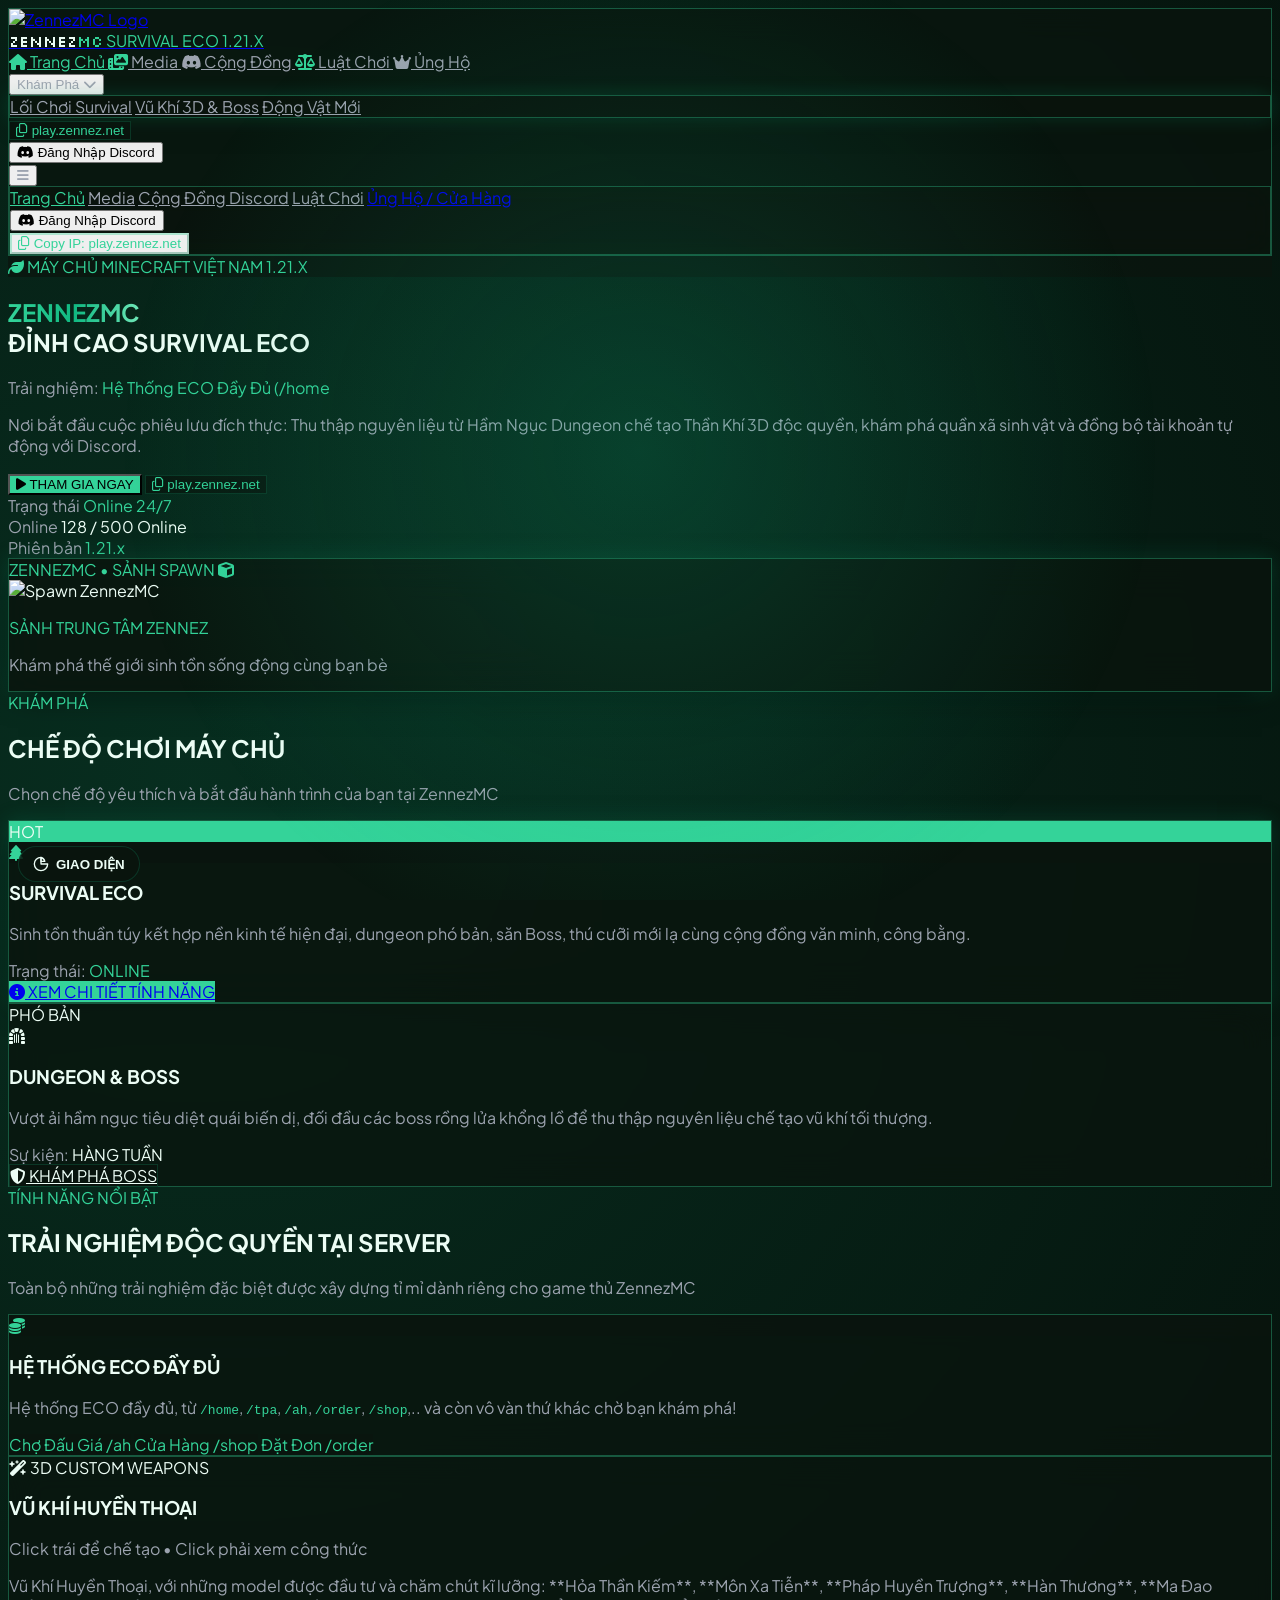
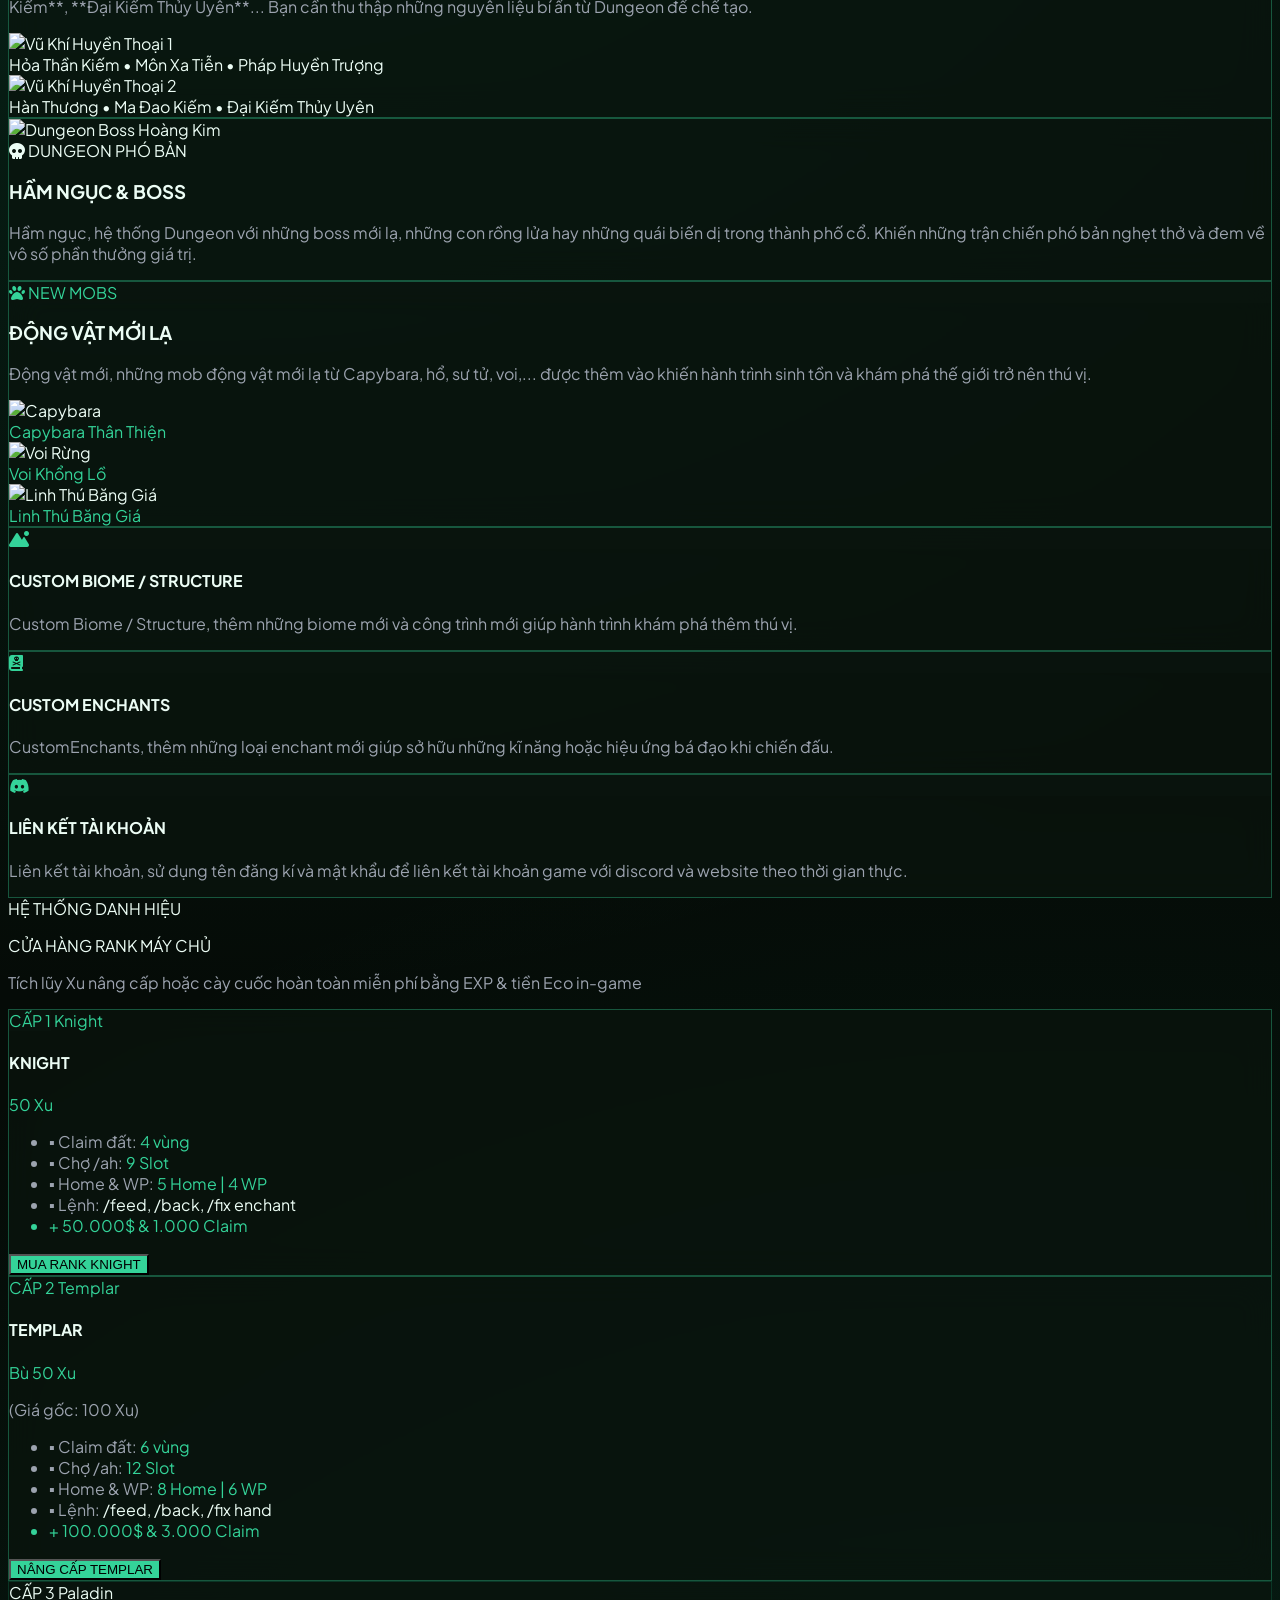
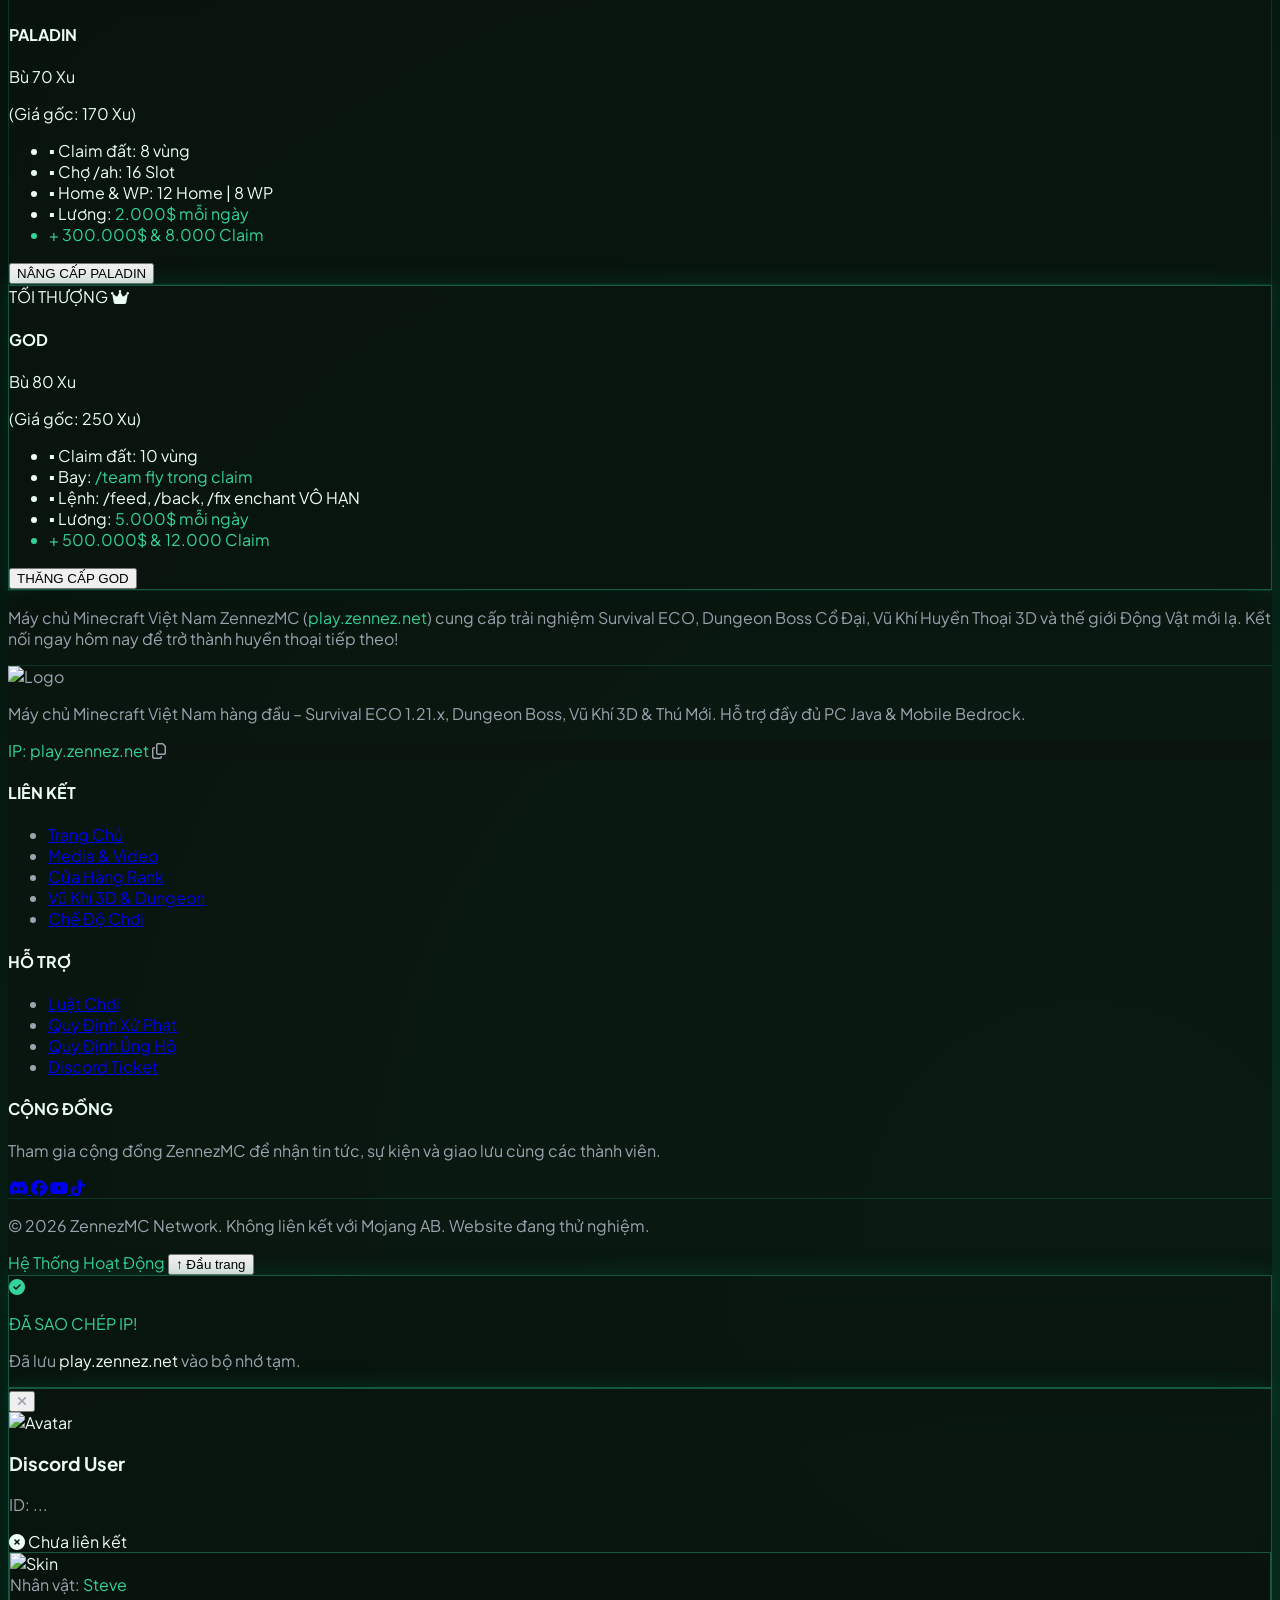
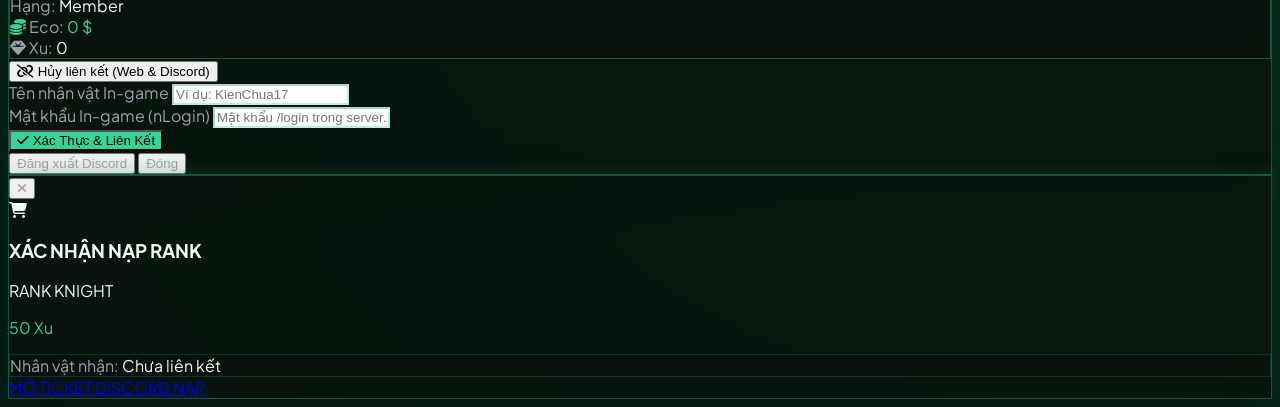
==== commit a1abf2fc: "Update index.html" ====
--- a/index.html
+++ b/index.html
@@ -45,16 +45,16 @@
     <link rel="stylesheet" href="https://cdnjs.cloudflare.com/ajax/libs/font-awesome/6.4.0/css/all.min.css">
 
     <style>
-        /* --- KHAI BÁO BIẾN MÀU THEME - GỐC LÀ EMERALD CỦA BẠN --- */
-        :root {
+        /* --- THEME GỐC ZENNEXMC (Emerald chuẩn ban đầu của bạn) --- */
+        :root, body.theme-default {
             --bg: #050b07;
             --bg2: rgba(10, 20, 14, 0.75);
             --bg3: rgba(10, 20, 14, 0.85);
             --text: #ecfdf5;
             --text2: #9ca3af;
-            --accent: #34d399; /* Emerald 400 */
-            --accent-hover: #10b981; /* Emerald 500 */
-            --border: rgba(16, 185, 129, 0.2); /* Emerald 500 / 20% */
+            --accent: #34d399;
+            --accent-hover: #10b981;
+            --border: rgba(16, 185, 129, 0.18);
             --border-glow: rgba(52, 211, 153, 0.35);
         }
 
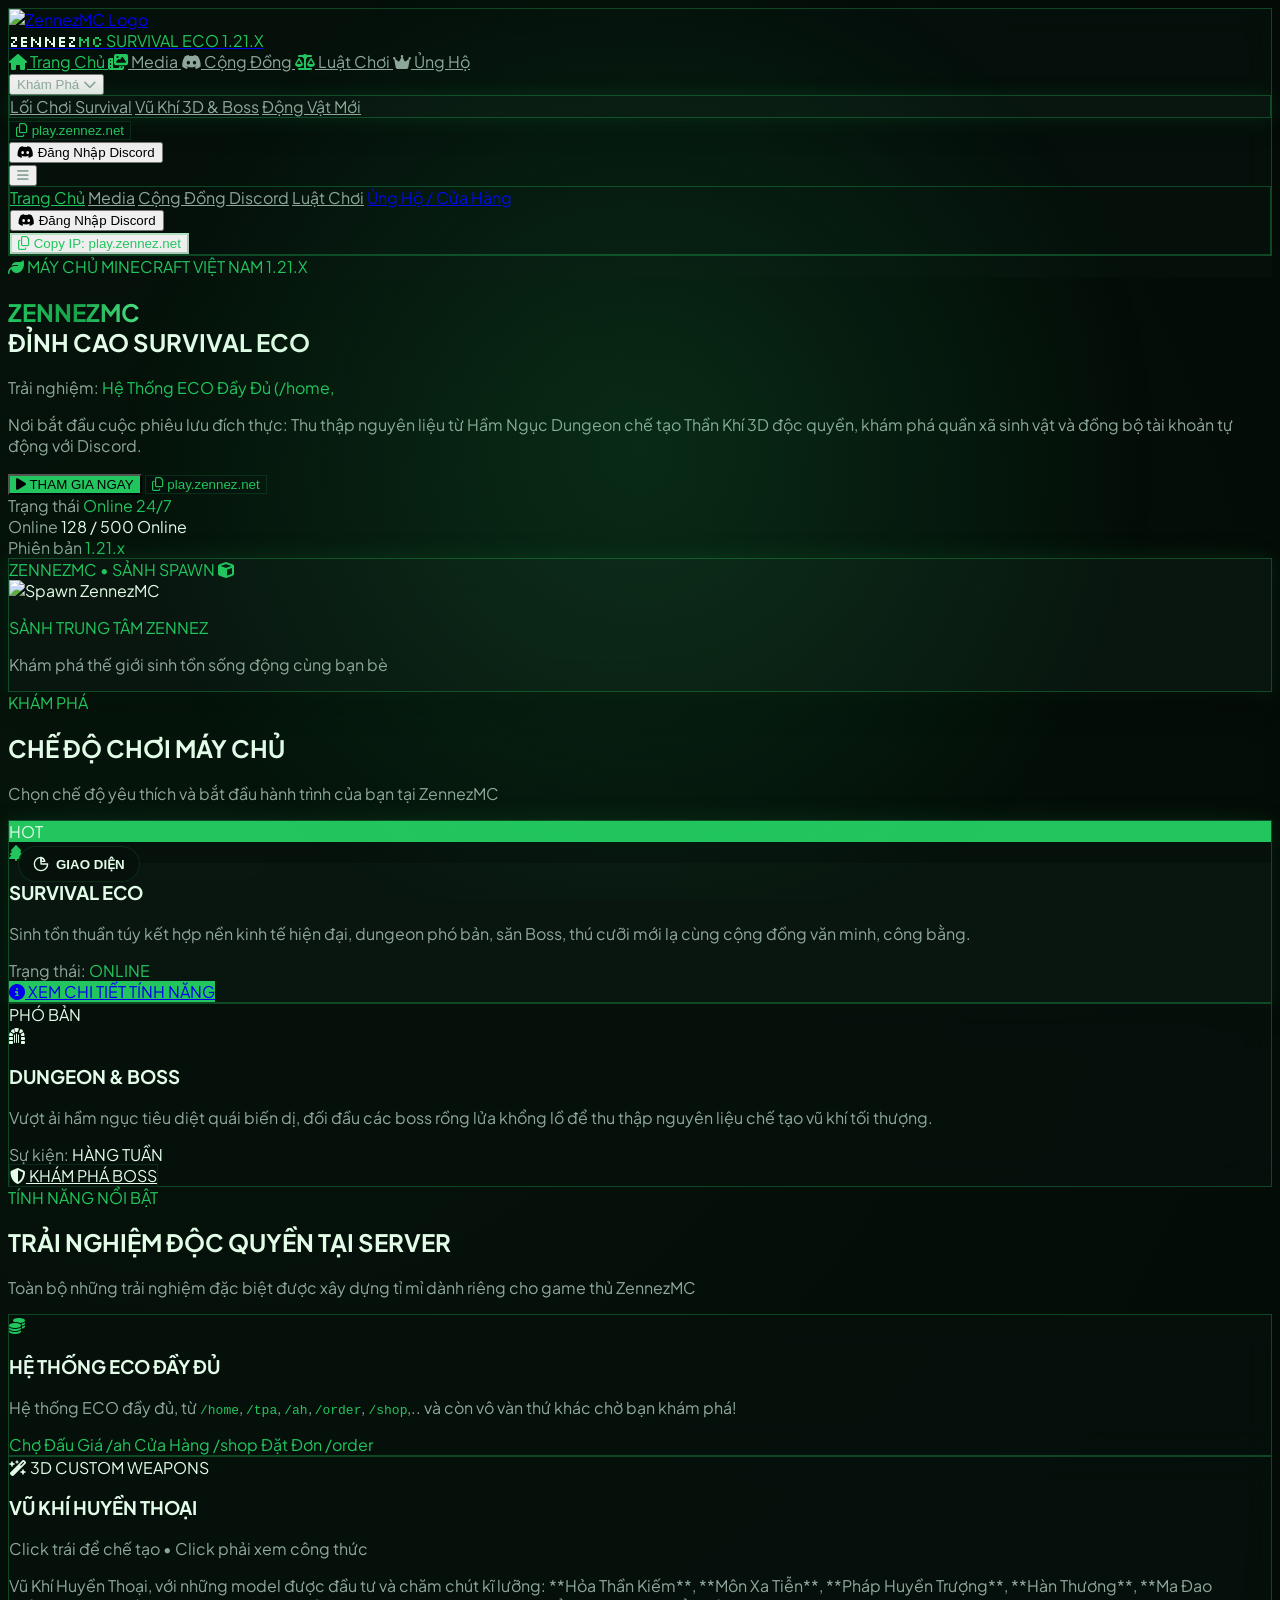
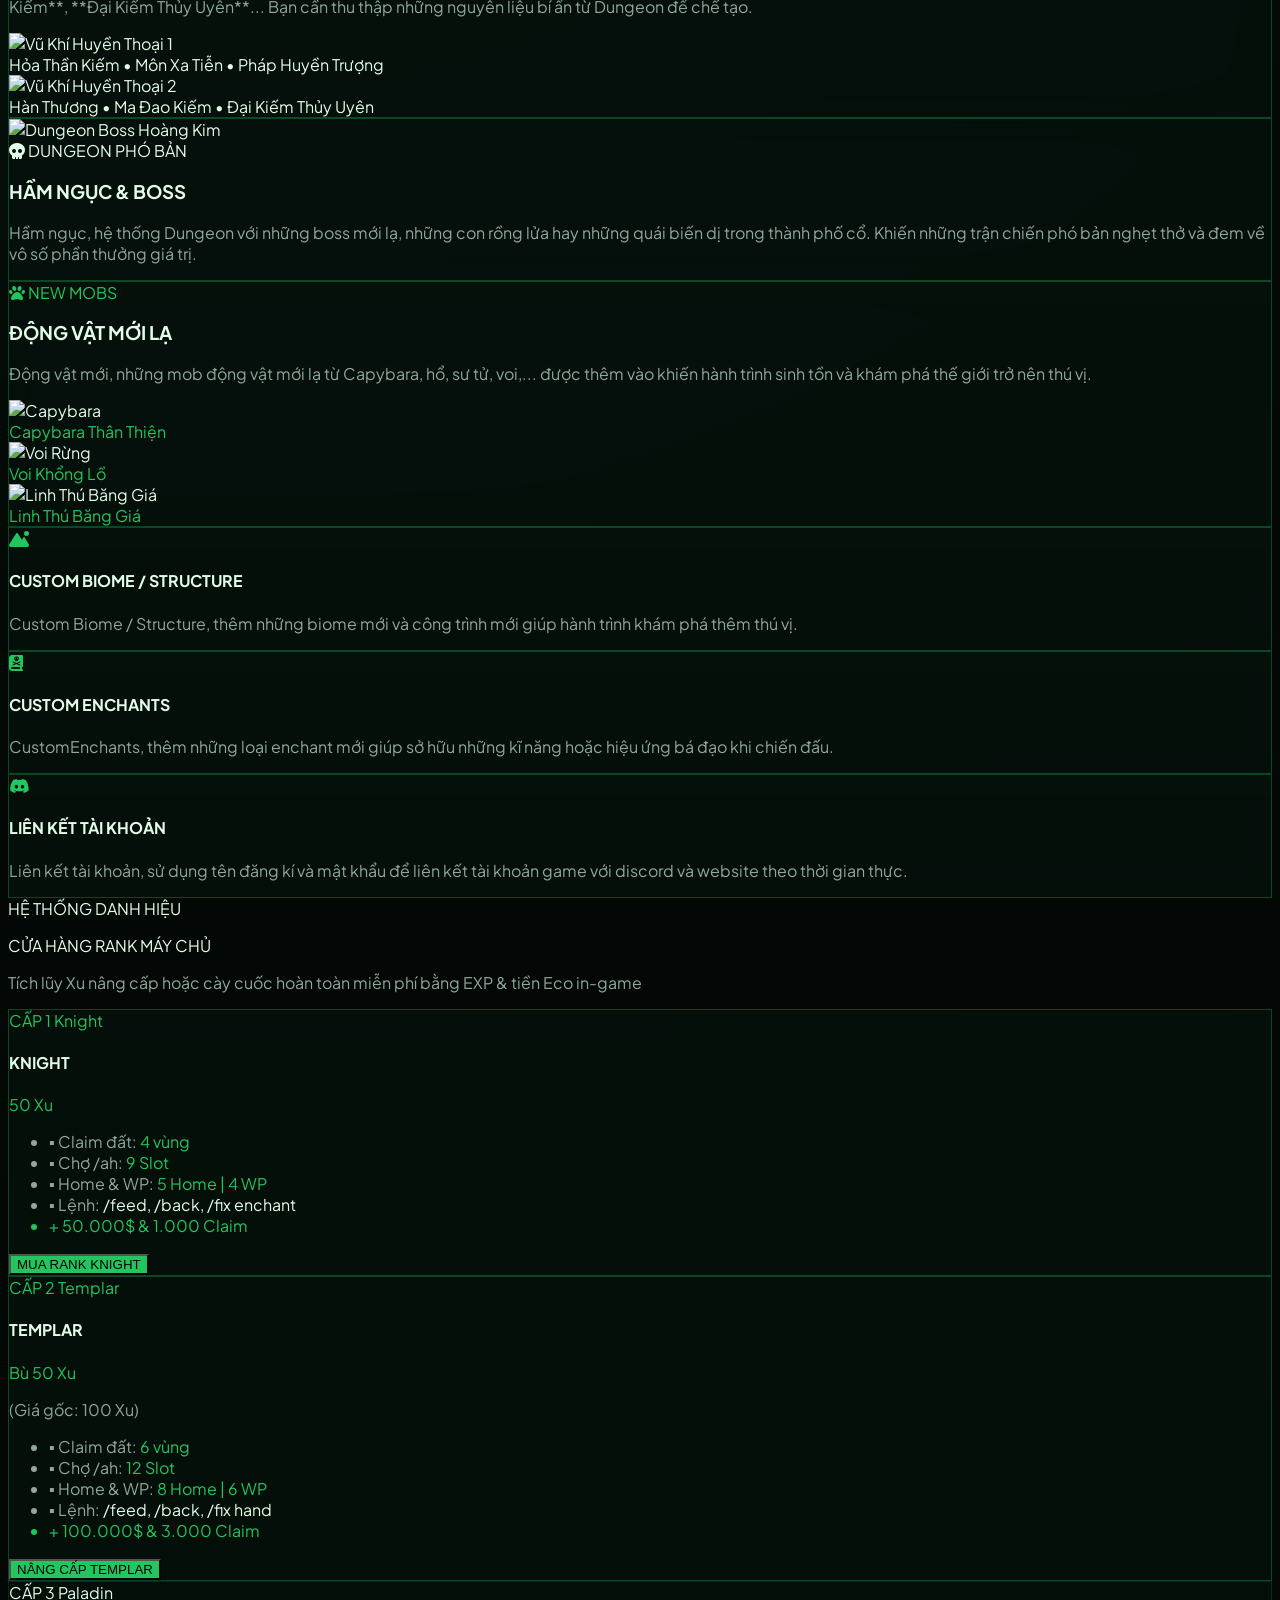
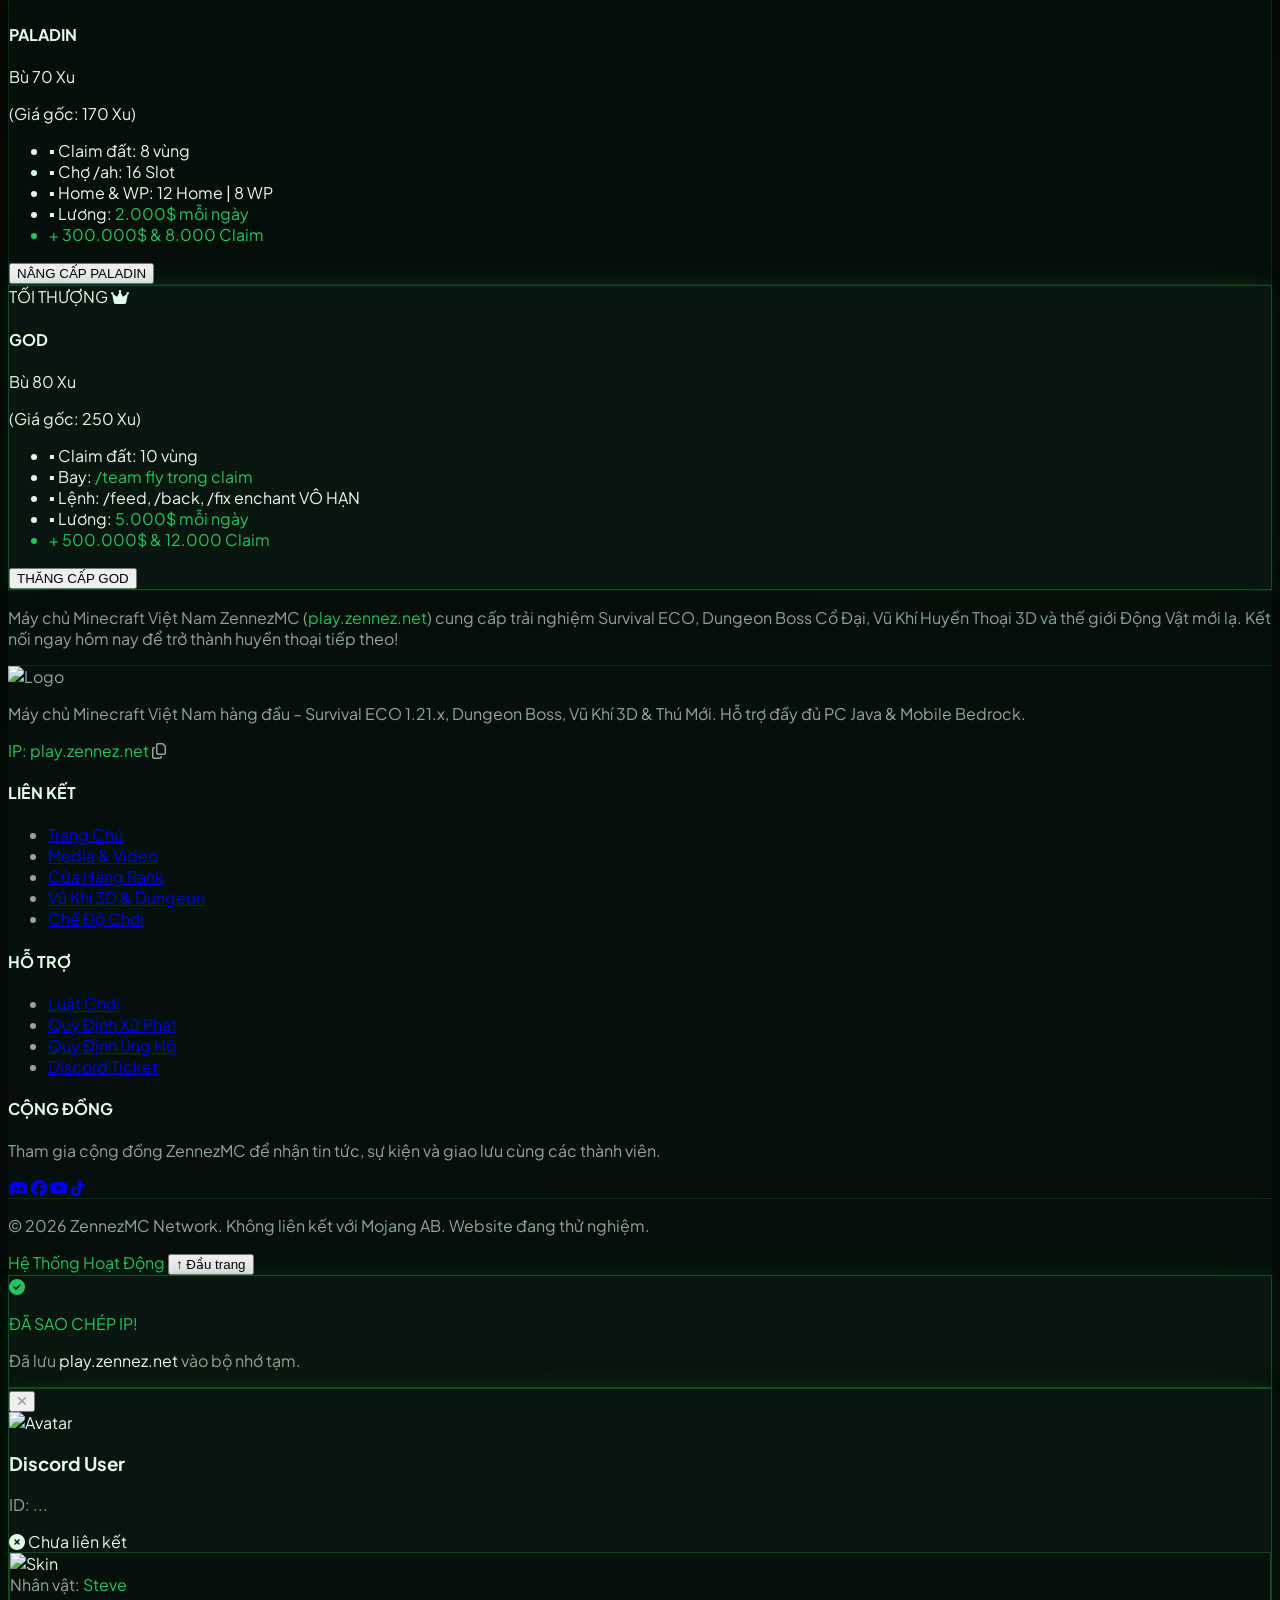
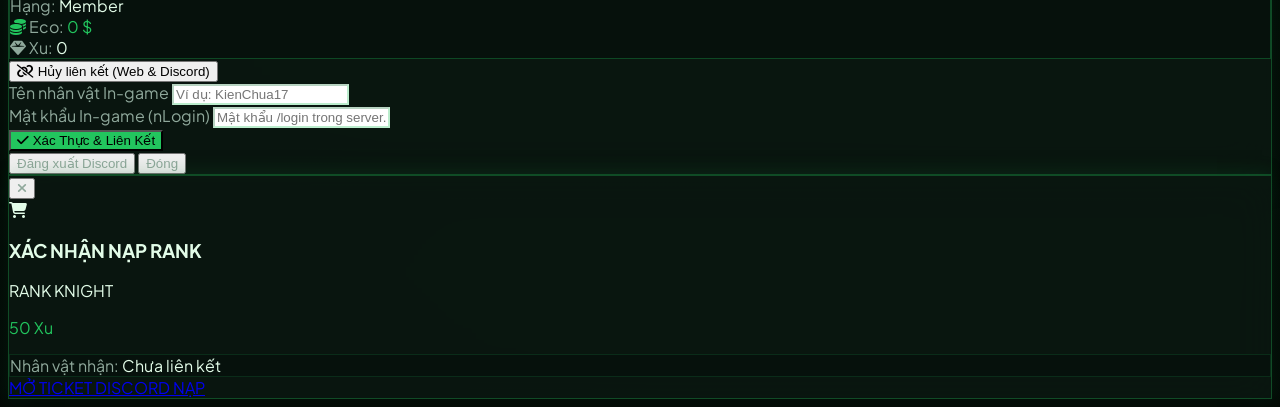
==== commit 5f18fc80: "Update index.html" ====
--- a/index.html
+++ b/index.html
@@ -22,9 +22,9 @@
                             950: '#022c22'
                         },
                         brand: {
-                            dark: '#050b07',
-                            card: '#0a140e',
-                            border: '#163321',
+                            dark: '#030705',
+                            card: '#07110c',
+                            border: '#0f291c',
                             gold: '#fbbf24',
                             cyan: '#38bdf8'
                         }
@@ -45,17 +45,17 @@
     <link rel="stylesheet" href="https://cdnjs.cloudflare.com/ajax/libs/font-awesome/6.4.0/css/all.min.css">
 
     <style>
-        /* --- THEME GỐC ZENNEXMC (Emerald chuẩn ban đầu của bạn) --- */
+        /* --- MÀU GỐC CHUẨN MINERUA (Tối sâu thẳm, xanh lá đậm tinh tế) --- */
         :root, body.theme-default {
-            --bg: #050b07;
-            --bg2: rgba(10, 20, 14, 0.75);
-            --bg3: rgba(10, 20, 14, 0.85);
-            --text: #ecfdf5;
-            --text2: #9ca3af;
-            --accent: #34d399;
-            --accent-hover: #10b981;
-            --border: rgba(16, 185, 129, 0.18);
-            --border-glow: rgba(52, 211, 153, 0.35);
+            --bg: #030705;
+            --bg2: rgba(7, 17, 12, 0.85);
+            --bg3: rgba(10, 24, 17, 0.9);
+            --text: #e2fce8;
+            --text2: #8fa89b;
+            --accent: #22c55e;
+            --accent-hover: #16a34a;
+            --border: rgba(34, 197, 94, 0.15);
+            --border-glow: rgba(34, 197, 94, 0.3);
         }
 
         /* --- CÁC THEME GIAO DIỆN KHÁC --- */
@@ -74,8 +74,8 @@
             color: var(--text);
             overflow-x: hidden;
             background-image: 
-                radial-gradient(circle at 15% 15%, var(--border) 0%, transparent 40%),
-                radial-gradient(circle at 85% 85%, var(--border) 0%, transparent 45%);
+                radial-gradient(circle at 15% 15%, rgba(34, 197, 94, 0.07) 0%, transparent 40%),
+                radial-gradient(circle at 85% 85%, rgba(22, 101, 52, 0.05) 0%, transparent 45%);
             transition: background-color 0.3s ease, color 0.3s ease;
         }
 
@@ -104,7 +104,7 @@
             transition: opacity 0.3s ease;
         }
 
-        /* Glassmorphism */
+        /* Glassmorphism chuẩn mẫu MineRua */
         .glass-panel {
             background: var(--bg2);
             backdrop-filter: blur(16px);
@@ -116,7 +116,7 @@
             background: var(--bg3);
             backdrop-filter: blur(20px);
             border: 1px solid var(--border-glow);
-            box-shadow: 0 10px 30px -10px rgba(0, 0, 0, 0.8), 0 0 20px var(--border);
+            box-shadow: 0 10px 30px -10px rgba(0, 0, 0, 0.9), 0 0 20px var(--border);
             transition: all 0.3s ease;
         }
 
@@ -133,7 +133,7 @@
 
         /* Chữ đổi màu kim cương lướt sang phải */
         .animate-gradient-text {
-            background: linear-gradient(90deg, var(--accent), var(--accent-hover), #6ee7b7, #fbbf24, var(--accent));
+            background: linear-gradient(90deg, var(--accent), var(--accent-hover), #4ade80, #fbbf24, var(--accent));
             background-size: 200% auto;
             color: transparent;
             -webkit-background-clip: text;
@@ -193,7 +193,7 @@
         .theme-menu-title { font-size: 11px; font-weight: bold; color: var(--text2); margin-bottom: 10px; }
         .mode-switch { display: flex; gap: 4px; background: var(--bg2); padding: 4px; border-radius: 12px; margin-bottom: 12px; }
         .mode-option { flex: 1; padding: 6px; font-size: 12px; border-radius: 8px; cursor: pointer; text-align: center; color: var(--text2); border: none; background: transparent;}
-        .mode-option.active { background: var(--accent); color: var(--bg); font-weight: bold; }
+        .mode-option.active { background: var(--accent); color: #030705; font-weight: bold; }
         .theme-menu-sep { height: 1px; background: var(--border); margin: 12px 0; }
         .theme-option { display: flex; align-items: center; gap: 11px; padding: 10px; margin-bottom: 6px; border-radius: 12px; border: 1px solid var(--border); cursor: pointer; background: var(--bg2); transition: all 0.2s;}
         .theme-option.active { border-color: var(--accent); background: var(--bg3); }
@@ -397,7 +397,7 @@
                 
                 <!-- Card 1: SURVIVAL ECO -->
                 <div class="tilt-card glass-panel-glow p-8 rounded-3xl border-2 border-accent relative flex flex-col justify-between text-left reveal-on-scroll">
-                    <div class="absolute top-4 right-4 bg-accent text-bg text-[11px] font-black px-3 py-1 rounded-full uppercase tracking-wider">
+                    <div class="absolute top-4 right-4 bg-accent text-[#030705] text-[11px] font-black px-3 py-1 rounded-full uppercase tracking-wider">
                         HOT
                     </div>
                     <div>
@@ -417,7 +417,7 @@
                                 <span class="w-2 h-2 rounded-full bg-accent"></span> ONLINE
                             </span>
                         </div>
-                        <a href="#wiki" class="w-full py-3 rounded-xl bg-accent bg-accent-hover text-bg font-extrabold text-xs flex items-center justify-center gap-2 transition-all">
+                        <a href="#wiki" class="w-full py-3 rounded-xl bg-accent bg-accent-hover text-[#030705] font-extrabold text-xs flex items-center justify-center gap-2 transition-all">
                             <i class="fa-solid fa-circle-info"></i>
                             <span>XEM CHI TIẾT TÍNH NĂNG</span>
                         </a>
@@ -632,7 +632,7 @@
                             <li class="pt-2 border-t border-white/10 text-accent font-bold">+ 50.000$ & 1.000 Claim</li>
                         </ul>
                     </div>
-                    <button onclick="handleBuyRank('KNIGHT', '50 Xu', 'knight')" class="w-full py-3 rounded-xl bg-accent bg-accent-hover text-black font-extrabold text-xs transition-all shadow-lg">
+                    <button onclick="handleBuyRank('KNIGHT', '50 Xu', 'knight')" class="w-full py-3 rounded-xl bg-accent bg-accent-hover text-[#030705] font-extrabold text-xs transition-all shadow-lg">
                         MUA RANK KNIGHT
                     </button>
                 </div>
@@ -655,7 +655,7 @@
                             <li class="pt-2 border-t border-white/10 text-accent font-bold">+ 100.000$ & 3.000 Claim</li>
                         </ul>
                     </div>
-                    <button onclick="handleBuyRank('TEMPLAR', '50 Xu (Bù từ Knight)', 'templar')" class="w-full py-3 rounded-xl bg-accent bg-accent-hover text-black font-extrabold text-xs transition-all shadow-lg">
+                    <button onclick="handleBuyRank('TEMPLAR', '50 Xu (Bù từ Knight)', 'templar')" class="w-full py-3 rounded-xl bg-accent bg-accent-hover text-[#030705] font-extrabold text-xs transition-all shadow-lg">
                         NÂNG CẤP TEMPLAR
                     </button>
                 </div>
@@ -871,7 +871,7 @@
 
                 <div id="link-error" class="text-xs text-red-400 hidden bg-red-500/10 p-2.5 rounded-xl border border-red-500/20"></div>
 
-                <button onclick="submitLinkAccount()" id="btn-link-submit" class="w-full py-3 rounded-xl bg-accent bg-accent-hover text-black font-extrabold text-xs transition-all shadow-lg flex items-center justify-center gap-2">
+                <button onclick="submitLinkAccount()" id="btn-link-submit" class="w-full py-3 rounded-xl bg-accent bg-accent-hover text-[#030705] font-extrabold text-xs transition-all shadow-lg flex items-center justify-center gap-2">
                     <i class="fa-solid fa-check"></i> Xác Thực & Liên Kết
                 </button>
             </div>
@@ -931,9 +931,9 @@
         <div class="theme-menu-title">CHỌN THEME</div>
         <div id="themeList">
             <div class="theme-option active" data-theme="" onclick="setTheme('', this)">
-                <div class="theme-option-swatch" style="background: #10b981;"></div>
+                <div class="theme-option-swatch" style="background: #22c55e;"></div>
                 <div class="theme-option-text">
-                    <div class="theme-option-name">Emerald Mặc định</div>
+                    <div class="theme-option-name">Mặc định</div>
                     <div class="theme-option-desc">Theme gốc ZennezMC</div>
                 </div>
             </div>
@@ -1331,15 +1331,15 @@
             var sysDark = window.matchMedia && window.matchMedia("(prefers-color-scheme: dark)").matches;
             if (mode === 'dark' || (mode === 'system' && sysDark)) {
                 document.documentElement.classList.add('dark');
-                document.documentElement.style.setProperty('--bg', '#050b07');
-                document.documentElement.style.setProperty('--bg2', 'rgba(10, 20, 14, 0.75)');
-                document.documentElement.style.setProperty('--bg3', 'rgba(10, 20, 14, 0.85)');
-                document.documentElement.style.setProperty('--text', '#ecfdf5');
-                document.documentElement.style.setProperty('--text2', '#9ca3af');
-                document.documentElement.style.setProperty('--accent', '#34d399');
-                document.documentElement.style.setProperty('--accent-hover', '#10b981');
-                document.documentElement.style.setProperty('--border', 'rgba(16, 185, 129, 0.2)');
-                document.documentElement.style.setProperty('--border-glow', 'rgba(52, 211, 153, 0.35)');
+                document.documentElement.style.setProperty('--bg', '#030705');
+                document.documentElement.style.setProperty('--bg2', 'rgba(7, 17, 12, 0.85)');
+                document.documentElement.style.setProperty('--bg3', 'rgba(10, 24, 17, 0.9)');
+                document.documentElement.style.setProperty('--text', '#e2fce8');
+                document.documentElement.style.setProperty('--text2', '#8fa89b');
+                document.documentElement.style.setProperty('--accent', '#22c55e');
+                document.documentElement.style.setProperty('--accent-hover', '#16a34a');
+                document.documentElement.style.setProperty('--border', 'rgba(34, 197, 94, 0.15)');
+                document.documentElement.style.setProperty('--border-glow', 'rgba(34, 197, 94, 0.3)');
             } else {
                 document.documentElement.classList.remove('dark');
                 document.documentElement.style.setProperty('--bg', '#f4f4f5');
@@ -1347,10 +1347,10 @@
                 document.documentElement.style.setProperty('--bg3', 'rgba(255, 255, 255, 0.9)');
                 document.documentElement.style.setProperty('--text', '#18181b');
                 document.documentElement.style.setProperty('--text2', '#52525b');
-                document.documentElement.style.setProperty('--accent', '#059669');
-                document.documentElement.style.setProperty('--accent-hover', '#047857');
-                document.documentElement.style.setProperty('--border', 'rgba(5, 150, 105, 0.2)');
-                document.documentElement.style.setProperty('--border-glow', 'rgba(5, 150, 105, 0.4)');
+                document.documentElement.style.setProperty('--accent', '#16a34a');
+                document.documentElement.style.setProperty('--accent-hover', '#15803d');
+                document.documentElement.style.setProperty('--border', 'rgba(22, 163, 74, 0.2)');
+                document.documentElement.style.setProperty('--border-glow', 'rgba(22, 163, 74, 0.4)');
             }
         }
 
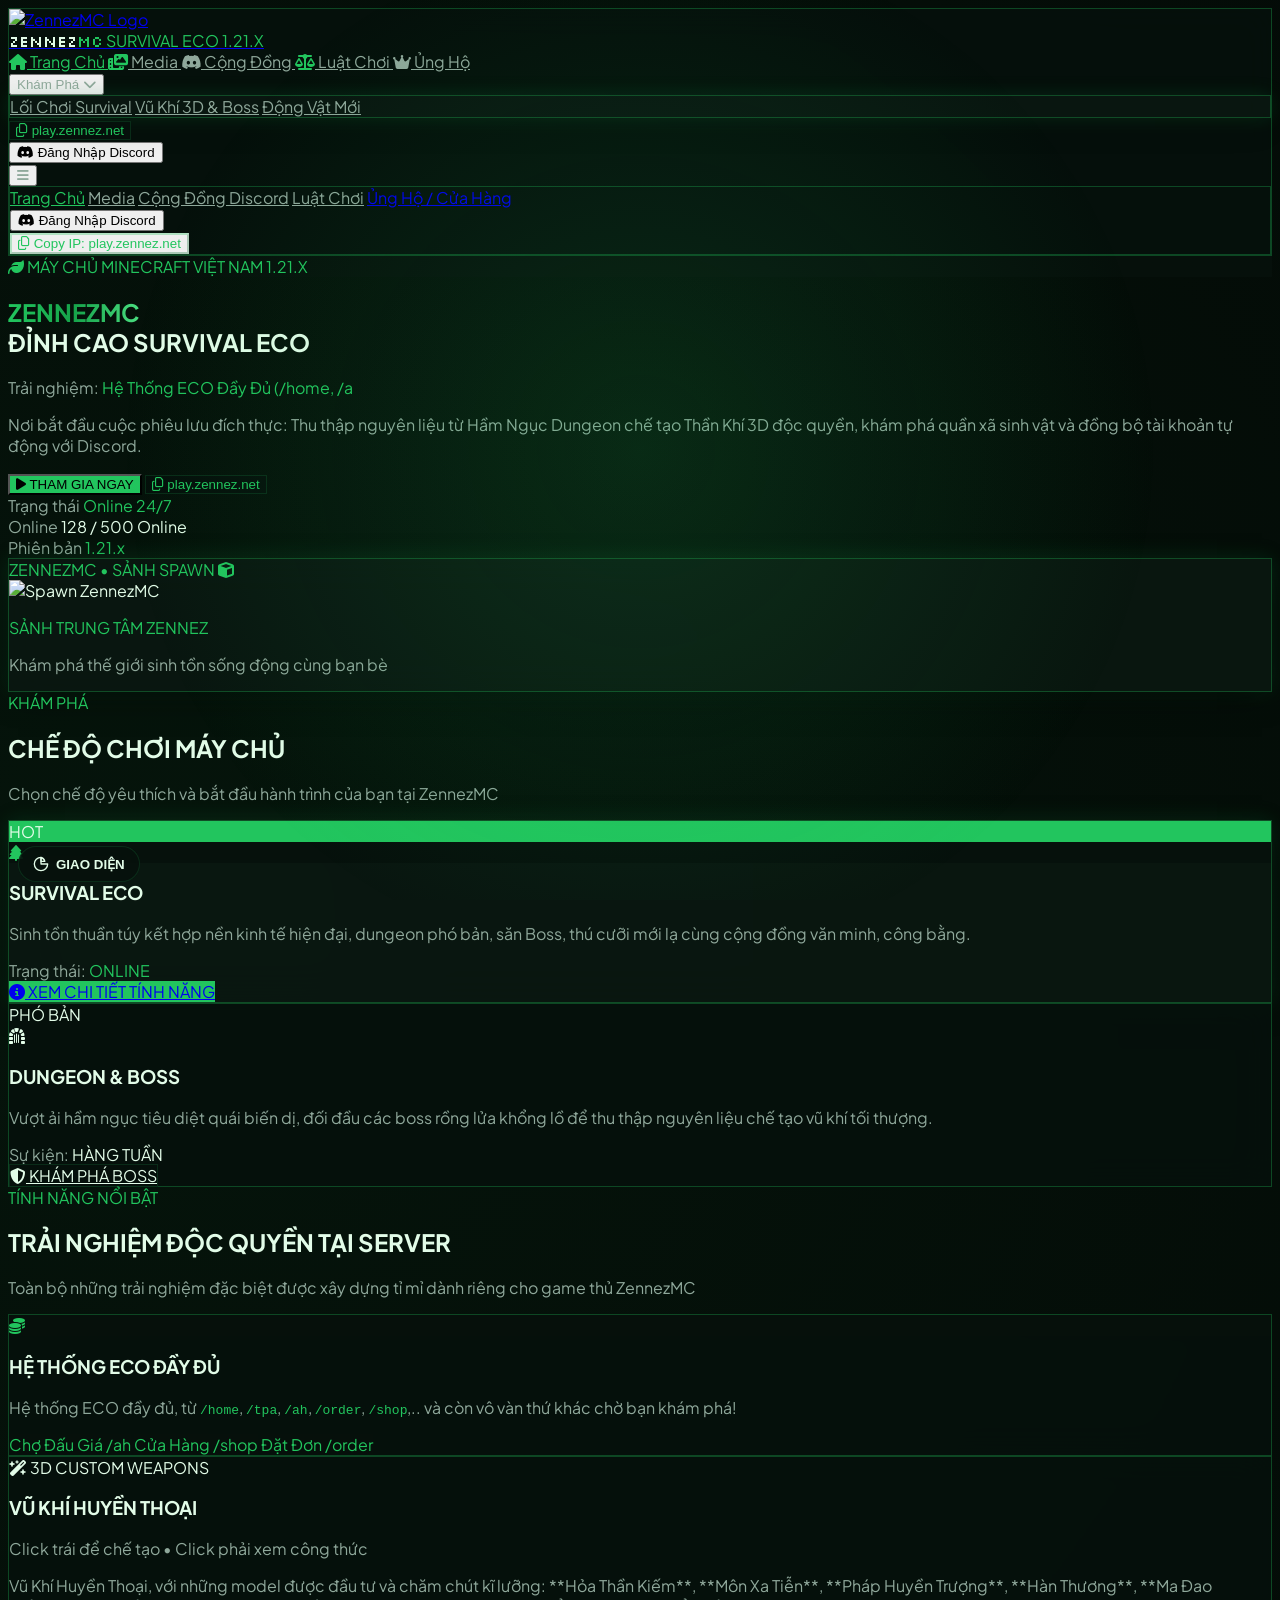
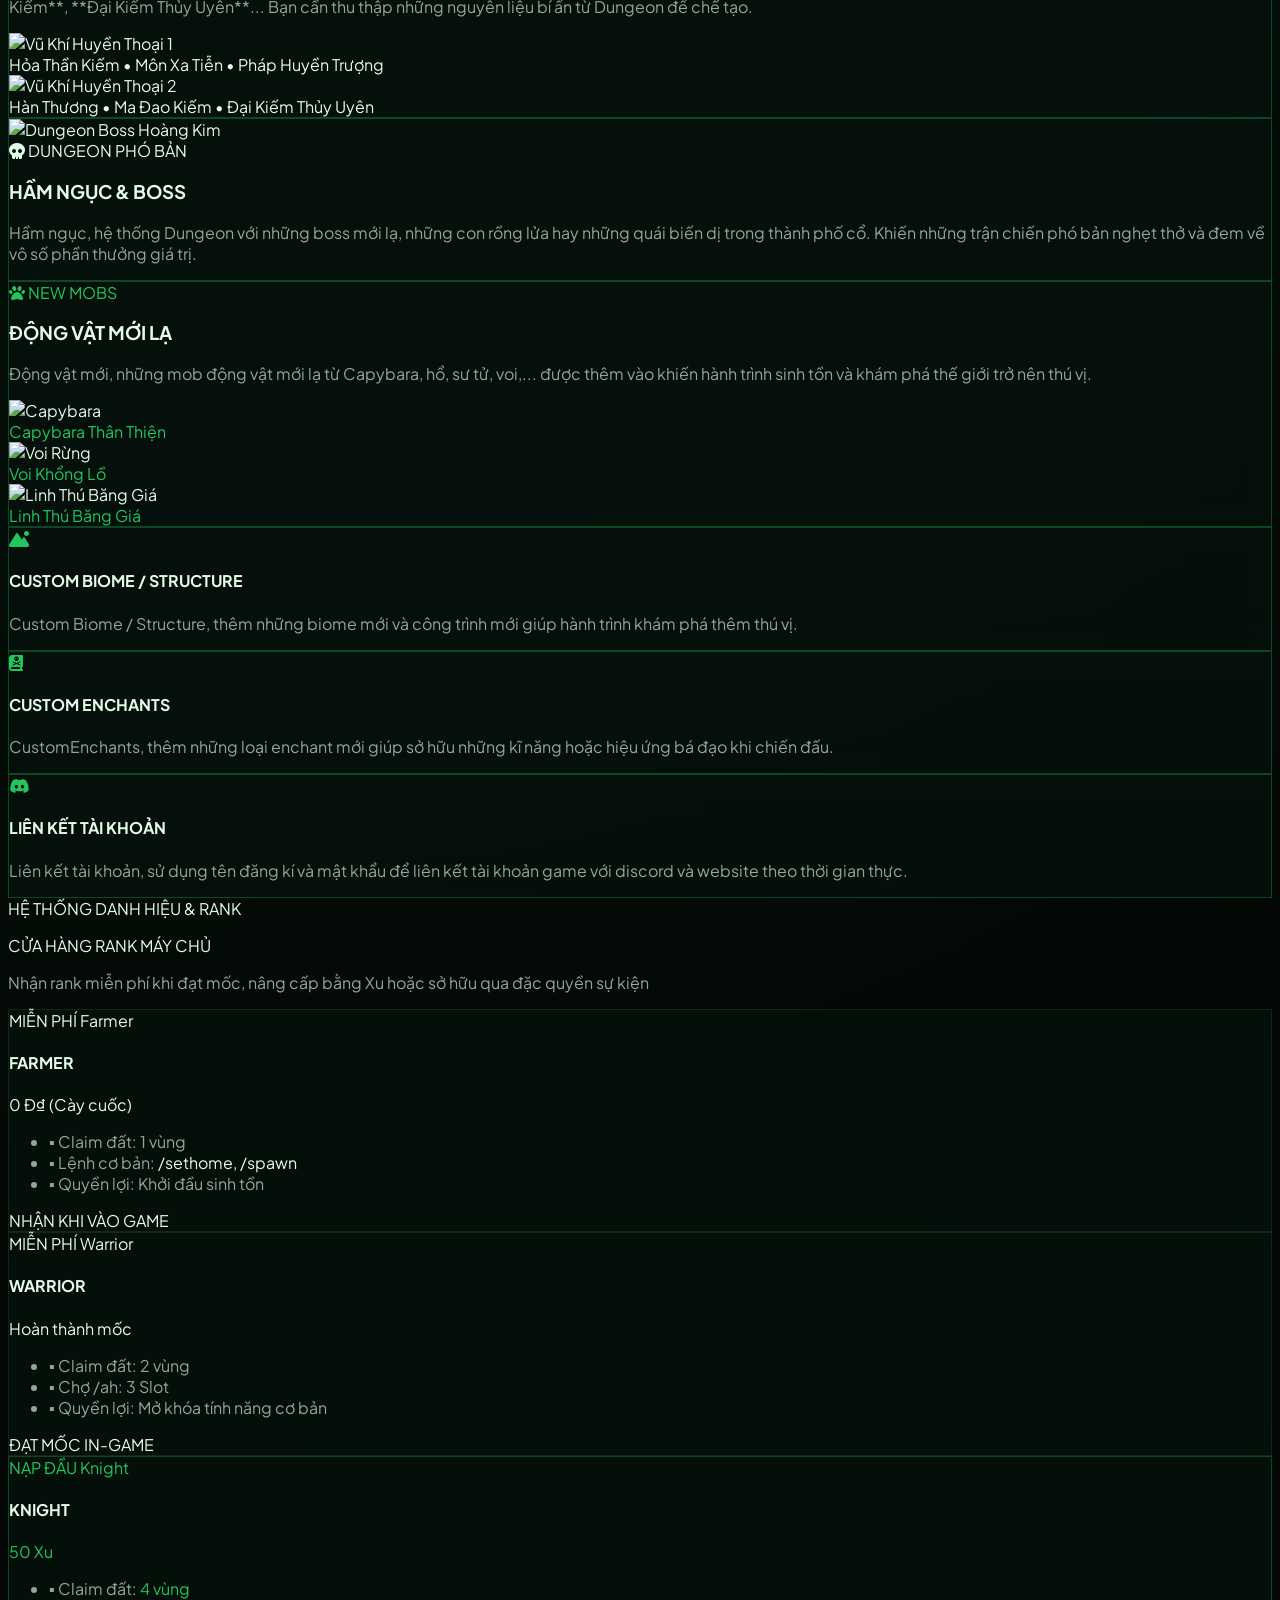
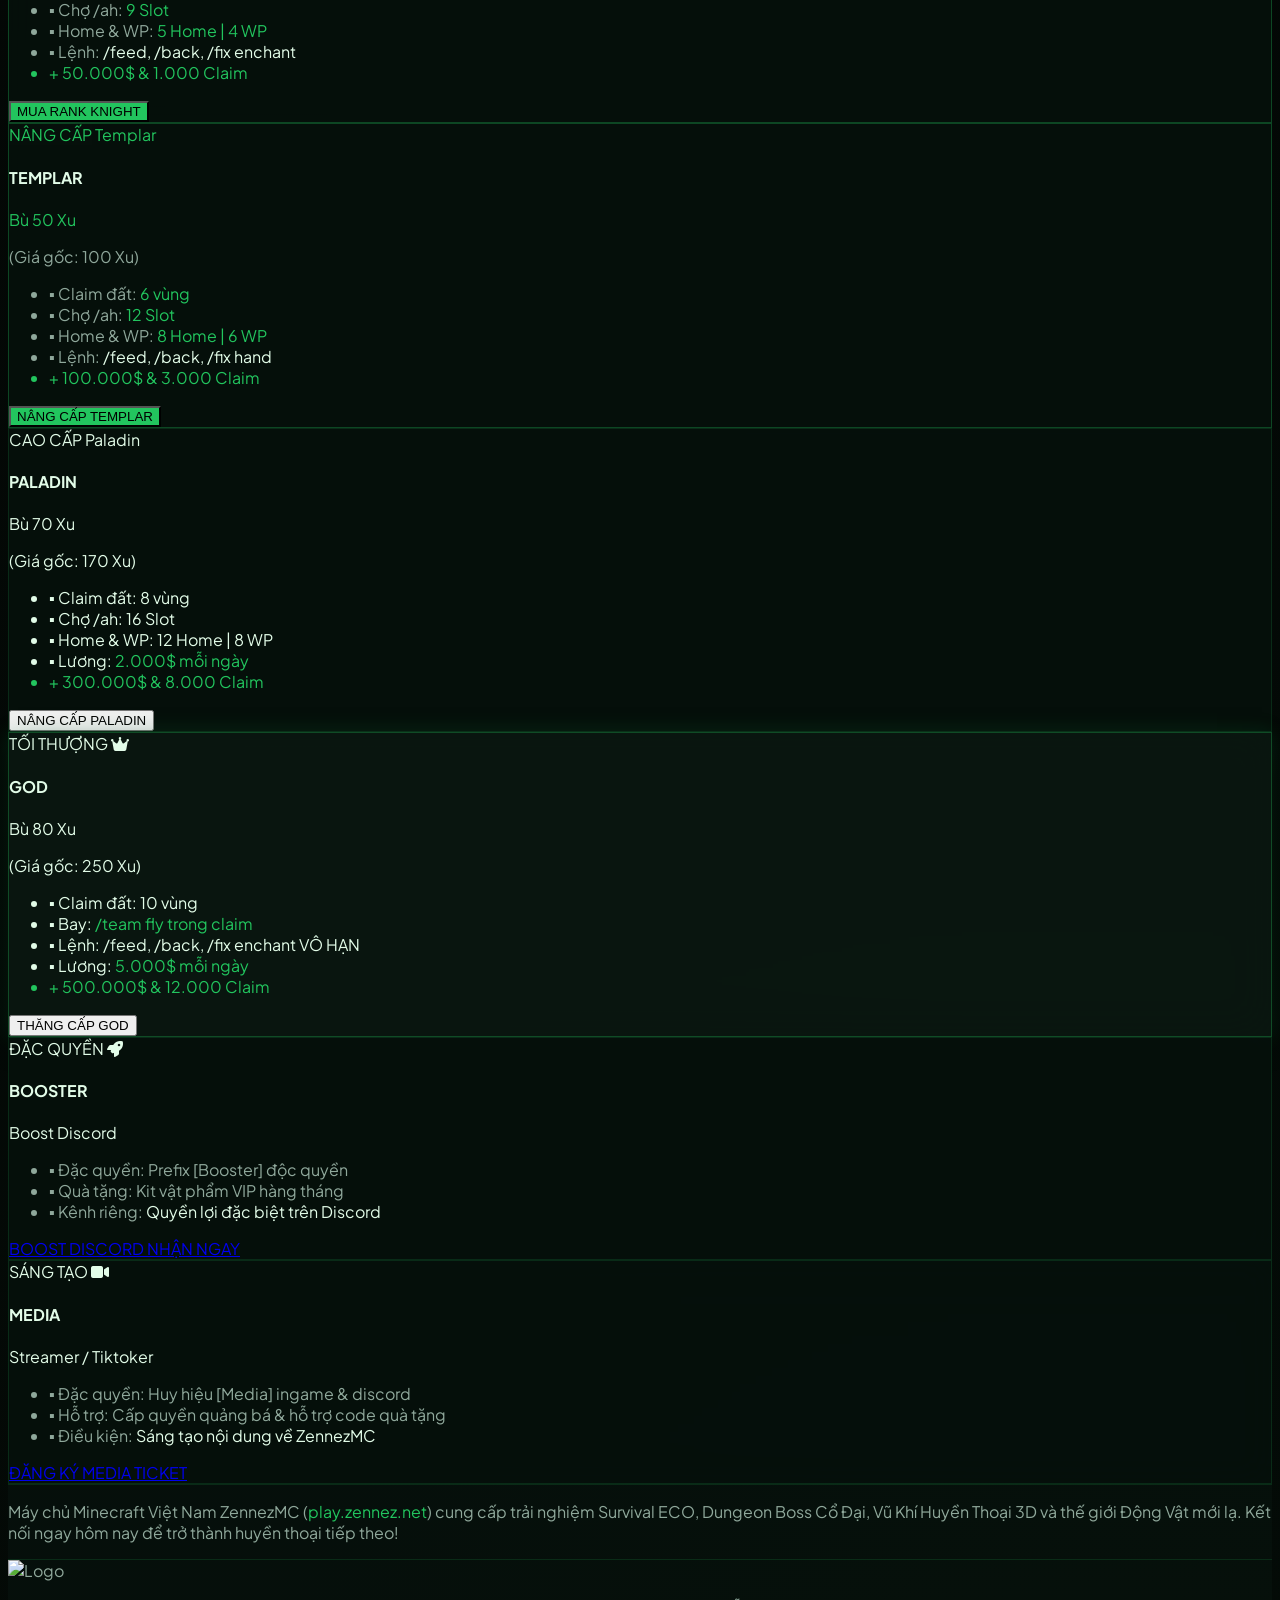
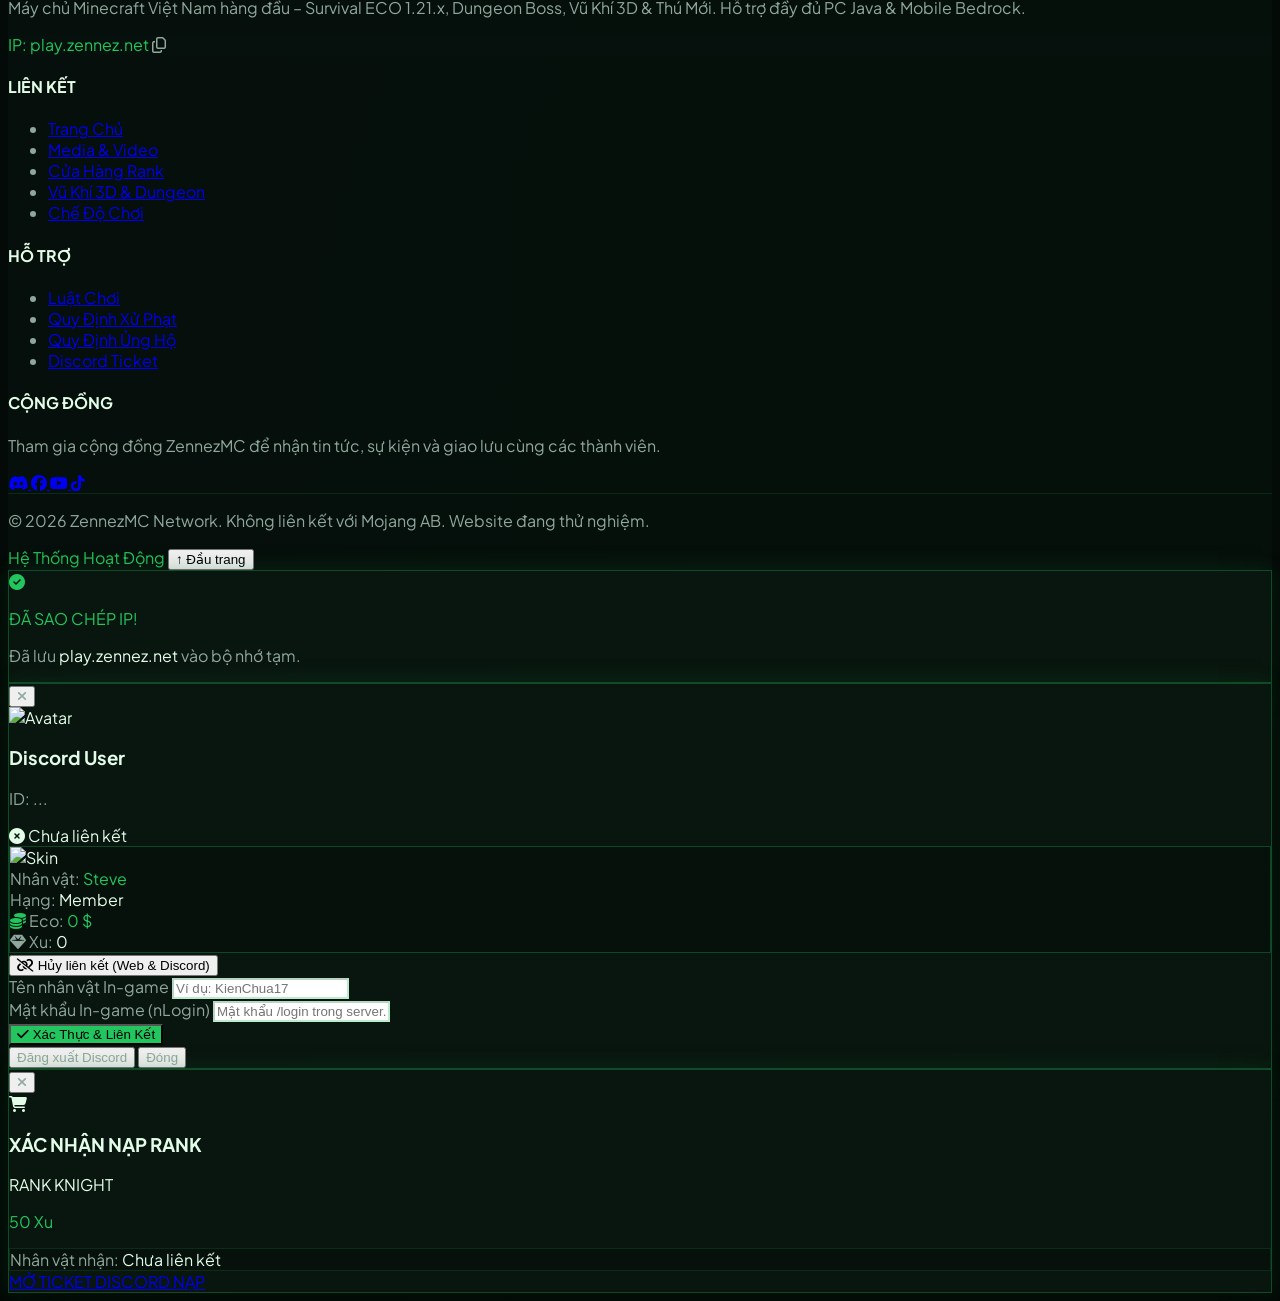
==== commit cf4e3a19: "Update index.html" ====
--- a/index.html
+++ b/index.html
@@ -79,7 +79,6 @@
             transition: background-color 0.3s ease, color 0.3s ease;
         }
 
-        /* --- Helpers tự động nhận màu theo theme --- */
         .text-main { color: var(--text) !important; }
         .text-muted { color: var(--text2) !important; }
         .text-accent { color: var(--accent) !important; }
@@ -89,82 +88,44 @@
         .hover-text-accent:hover { color: var(--accent) !important; }
         .hover-border-accent:hover { border-color: var(--accent) !important; }
 
-        .font-pixel {
-            font-family: 'Silkscreen', monospace;
-        }
-
-        /* Đèn pin soi theo chuột */
+        .font-pixel { font-family: 'Silkscreen', monospace; }
+
         #cursor-spotlight {
-            pointer-events: none;
-            position: fixed;
-            top: 0; left: 0;
-            width: 100vw; height: 100vh;
-            z-index: 9999;
+            pointer-events: none; position: fixed; top: 0; left: 0; width: 100vw; height: 100vh; z-index: 9999;
             background: radial-gradient(650px circle at var(--mouse-x, 50%) var(--mouse-y, 50%), var(--border), transparent 80%);
             transition: opacity 0.3s ease;
         }
 
-        /* Glassmorphism chuẩn mẫu MineRua */
         .glass-panel {
-            background: var(--bg2);
-            backdrop-filter: blur(16px);
-            border: 1px solid var(--border);
-            transition: all 0.3s ease;
-        }
-
+            background: var(--bg2); backdrop-filter: blur(16px); border: 1px solid var(--border); transition: all 0.3s ease;
+        }
         .glass-panel-glow {
-            background: var(--bg3);
-            backdrop-filter: blur(20px);
-            border: 1px solid var(--border-glow);
-            box-shadow: 0 10px 30px -10px rgba(0, 0, 0, 0.9), 0 0 20px var(--border);
-            transition: all 0.3s ease;
-        }
-
-        /* 3D Tilt Card */
+            background: var(--bg3); backdrop-filter: blur(20px); border: 1px solid var(--border-glow);
+            box-shadow: 0 10px 30px -10px rgba(0, 0, 0, 0.9), 0 0 20px var(--border); transition: all 0.3s ease;
+        }
+
         .tilt-card {
-            transform-style: preserve-3d;
-            perspective: 1000px;
+            transform-style: preserve-3d; perspective: 1000px;
             transition: transform 0.15s ease-out, box-shadow 0.3s ease, border-color 0.3s ease;
         }
-        .tilt-card:hover {
-            border-color: var(--accent);
-            box-shadow: 0 15px 35px -10px var(--border);
-        }
-
-        /* Chữ đổi màu kim cương lướt sang phải */
+        .tilt-card:hover { border-color: var(--accent); box-shadow: 0 15px 35px -10px var(--border); }
+
         .animate-gradient-text {
             background: linear-gradient(90deg, var(--accent), var(--accent-hover), #4ade80, #fbbf24, var(--accent));
-            background-size: 200% auto;
-            color: transparent;
-            -webkit-background-clip: text;
-            animation: textShine 4s linear infinite;
-        }
-        @keyframes textShine {
-            to { background-position: 200% center; }
-        }
-
-        /* Hiệu ứng lướt xuống hiện dần */
+            background-size: 200% auto; color: transparent; -webkit-background-clip: text; animation: textShine 4s linear infinite;
+        }
+        @keyframes textShine { to { background-position: 200% center; } }
+
         .reveal-on-scroll {
-            opacity: 0;
-            transform: translateY(35px);
+            opacity: 0; transform: translateY(35px);
             transition: opacity 0.8s cubic-bezier(0.16, 1, 0.3, 1), transform 0.8s cubic-bezier(0.16, 1, 0.3, 1);
         }
-        .reveal-on-scroll.is-revealed {
-            opacity: 1;
-            transform: translateY(0);
-        }
-
-        /* Typewriter Cursor */
+        .reveal-on-scroll.is-revealed { opacity: 1; transform: translateY(0); }
+
         .typewriter-cursor {
-            display: inline-block;
-            width: 3px;
-            background-color: var(--accent);
-            animation: blink 0.8s infinite;
-        }
-        @keyframes blink {
-            0%, 100% { opacity: 1; }
-            50% { opacity: 0; }
-        }
+            display: inline-block; width: 3px; background-color: var(--accent); animation: blink 0.8s infinite;
+        }
+        @keyframes blink { 0%, 100% { opacity: 1; } 50% { opacity: 0; } }
 
         ::-webkit-scrollbar { width: 8px; }
         ::-webkit-scrollbar-track { background: var(--bg); }
@@ -186,8 +147,7 @@
         .theme-menu {
             position: fixed; left: 18px; bottom: 64px; z-index: 6000; width: 270px; max-height: 70vh; overflow-y: auto;
             background: var(--bg); border: 1px solid var(--border); border-radius: 18px;
-            box-shadow: 0 10px 30px rgba(0,0,0,0.5); padding: 14px; display: none; color: var(--text);
-            transition: all 0.3s ease;
+            box-shadow: 0 10px 30px rgba(0,0,0,0.5); padding: 14px; display: none; color: var(--text); transition: all 0.3s ease;
         }
         .theme-menu.open { display: block; }
         .theme-menu-title { font-size: 11px; font-weight: bold; color: var(--text2); margin-bottom: 10px; }
@@ -325,7 +285,7 @@
                     </p>
 
                     <div class="flex flex-col sm:flex-row items-center gap-4 pt-2">
-                        <button onclick="copyServerIP()" class="w-full sm:w-auto px-8 py-4 rounded-xl bg-accent bg-accent-hover text-black font-extrabold text-sm transition-all shadow-xl flex items-center justify-center gap-2">
+                        <button onclick="copyServerIP()" class="w-full sm:w-auto px-8 py-4 rounded-xl bg-accent bg-accent-hover text-[#030705] font-extrabold text-sm transition-all shadow-xl flex items-center justify-center gap-2">
                             <i class="fa-solid fa-play"></i>
                             <span>THAM GIA NGAY</span>
                         </button>
@@ -604,22 +564,63 @@
         </div>
     </section>
 
-    <!-- CỬA HÀNG RANK (#store) -->
+    <!-- CỬA HÀNG RANK (#store) - ĐÃ CẬP NHẬT 8 RANK (2 FREE, 4 NẠP, 2 ĐẶC BIỆT) -->
     <section id="store" class="py-24 relative z-10">
         <div class="max-w-7xl mx-auto px-4 sm:px-6 lg:px-8">
             <div class="text-center mb-16 reveal-on-scroll">
-                <span class="text-xs font-bold text-brand-gold uppercase tracking-widest block mb-2">HỆ THỐNG DANH HIỆU</span>
+                <span class="text-xs font-bold text-brand-gold uppercase tracking-widest block mb-2">HỆ THỐNG DANH HIỆU & RANK</span>
                 <p class="text-3xl sm:text-4xl font-extrabold text-main">CỬA HÀNG <span class="text-brand-gold">RANK MÁY CHỦ</span></p>
-                <p class="text-muted text-sm mt-3 max-w-xl mx-auto">Tích lũy Xu nâng cấp hoặc cày cuốc hoàn toàn miễn phí bằng EXP & tiền Eco in-game</p>
+                <p class="text-muted text-sm mt-3 max-w-xl mx-auto">Nhận rank miễn phí khi đạt mốc, nâng cấp bằng Xu hoặc sở hữu qua đặc quyền sự kiện</p>
                 <div class="w-20 h-1 bg-brand-gold mx-auto mt-4 rounded-full"></div>
             </div>
 
             <div class="grid grid-cols-1 md:grid-cols-2 lg:grid-cols-4 gap-6 mb-16">
-                <!-- KNIGHT -->
+                
+                <!-- 1. FARMER (FREE) -->
+                <div class="tilt-card glass-panel p-6 rounded-3xl border border-emerald-500/30 flex flex-col justify-between reveal-on-scroll">
+                    <div>
+                        <div class="flex justify-between items-center mb-4">
+                            <span class="text-[11px] font-bold bg-emerald-500/20 text-emerald-300 px-3 py-1 rounded-full">MIỄN PHÍ</span>
+                            <span class="text-xs font-bold text-emerald-400">Farmer</span>
+                        </div>
+                        <h4 class="text-2xl font-bold text-main mb-2">FARMER</h4>
+                        <div class="text-xl font-extrabold text-emerald-400 mb-4">0 Đ₫ (Cày cuốc)</div>
+                        <ul class="space-y-2 text-xs text-muted mb-6">
+                            <li>▪ Claim đất: <span class="text-emerald-300 font-bold">1 vùng</span></li>
+                            <li>▪ Lệnh cơ bản: <span class="text-main font-semibold">/sethome, /spawn</span></li>
+                            <li>▪ Quyền lợi: <span class="text-emerald-300 font-bold">Khởi đầu sinh tồn</span></li>
+                        </ul>
+                    </div>
+                    <div class="w-full py-3 rounded-xl bg-black/40 border border-emerald-500/30 text-emerald-400 font-bold text-xs text-center">
+                        NHẬN KHI VÀO GAME
+                    </div>
+                </div>
+
+                <!-- 2. WARRIOR (FREE) -->
+                <div class="tilt-card glass-panel p-6 rounded-3xl border border-emerald-500/30 flex flex-col justify-between reveal-on-scroll">
+                    <div>
+                        <div class="flex justify-between items-center mb-4">
+                            <span class="text-[11px] font-bold bg-emerald-500/20 text-emerald-300 px-3 py-1 rounded-full">MIỄN PHÍ</span>
+                            <span class="text-xs font-bold text-emerald-400">Warrior</span>
+                        </div>
+                        <h4 class="text-2xl font-bold text-main mb-2">WARRIOR</h4>
+                        <div class="text-xl font-extrabold text-emerald-400 mb-4">Hoàn thành mốc</div>
+                        <ul class="space-y-2 text-xs text-muted mb-6">
+                            <li>▪ Claim đất: <span class="text-emerald-300 font-bold">2 vùng</span></li>
+                            <li>▪ Chợ /ah: <span class="text-emerald-300 font-bold">3 Slot</span></li>
+                            <li>▪ Quyền lợi: <span class="text-emerald-300 font-bold">Mở khóa tính năng cơ bản</span></li>
+                        </ul>
+                    </div>
+                    <div class="w-full py-3 rounded-xl bg-black/40 border border-emerald-500/30 text-emerald-400 font-bold text-xs text-center">
+                        ĐẠT MỐC IN-GAME
+                    </div>
+                </div>
+
+                <!-- 3. KNIGHT -->
                 <div class="tilt-card glass-panel p-6 rounded-3xl border border-accent flex flex-col justify-between reveal-on-scroll">
                     <div>
                         <div class="flex justify-between items-center mb-4">
-                            <span class="text-[11px] font-bold text-accent px-3 py-1 rounded-full" style="background: var(--bg2);">CẤP 1</span>
+                            <span class="text-[11px] font-bold text-accent px-3 py-1 rounded-full" style="background: var(--bg2);">NẠP ĐẦU</span>
                             <span class="text-xs font-bold text-accent">Knight</span>
                         </div>
                         <h4 class="text-2xl font-bold text-main mb-2">KNIGHT</h4>
@@ -637,11 +638,11 @@
                     </button>
                 </div>
 
-                <!-- TEMPLAR -->
+                <!-- 4. TEMPLAR -->
                 <div class="tilt-card glass-panel p-6 rounded-3xl border border-accent flex flex-col justify-between reveal-on-scroll">
                     <div>
                         <div class="flex justify-between items-center mb-4">
-                            <span class="text-[11px] font-bold text-accent px-3 py-1 rounded-full" style="background: var(--bg2);">CẤP 2</span>
+                            <span class="text-[11px] font-bold text-accent px-3 py-1 rounded-full" style="background: var(--bg2);">NÂNG CẤP</span>
                             <span class="text-xs font-bold text-accent">Templar</span>
                         </div>
                         <h4 class="text-2xl font-bold text-main mb-2">TEMPLAR</h4>
@@ -660,11 +661,11 @@
                     </button>
                 </div>
 
-                <!-- PALADIN -->
+                <!-- 5. PALADIN -->
                 <div class="tilt-card glass-panel p-6 rounded-3xl border border-yellow-500/50 flex flex-col justify-between reveal-on-scroll">
                     <div>
                         <div class="flex justify-between items-center mb-4">
-                            <span class="text-[11px] font-bold bg-yellow-500/20 text-yellow-300 px-3 py-1 rounded-full">CẤP 3</span>
+                            <span class="text-[11px] font-bold bg-yellow-500/20 text-yellow-300 px-3 py-1 rounded-full">CAO CẤP</span>
                             <span class="text-xs font-bold text-yellow-400">Paladin</span>
                         </div>
                         <h4 class="text-2xl font-bold text-white mb-2">PALADIN</h4>
@@ -683,7 +684,7 @@
                     </button>
                 </div>
 
-                <!-- GOD -->
+                <!-- 6. GOD -->
                 <div class="tilt-card glass-panel-glow p-6 rounded-3xl border-2 border-brand-gold flex flex-col justify-between scale-105 shadow-2xl reveal-on-scroll">
                     <div>
                         <div class="flex justify-between items-center mb-4">
@@ -705,6 +706,47 @@
                         THĂNG CẤP GOD
                     </button>
                 </div>
+
+                <!-- 7. BOOSTER (ĐẶC BIỆT) -->
+                <div class="tilt-card glass-panel p-6 rounded-3xl border border-pink-500/50 flex flex-col justify-between reveal-on-scroll">
+                    <div>
+                        <div class="flex justify-between items-center mb-4">
+                            <span class="text-[11px] font-bold bg-pink-500/20 text-pink-300 px-3 py-1 rounded-full">ĐẶC QUYỀN</span>
+                            <i class="fa-solid fa-rocket text-pink-400"></i>
+                        </div>
+                        <h4 class="text-2xl font-bold text-white mb-2">BOOSTER</h4>
+                        <div class="text-xl font-extrabold text-pink-400 mb-4">Boost Discord</div>
+                        <ul class="space-y-2 text-xs text-muted mb-6">
+                            <li>▪ Đặc quyền: <span class="text-pink-300 font-bold">Prefix [Booster] độc quyền</span></li>
+                            <li>▪ Quà tặng: <span class="text-pink-300 font-bold">Kit vật phẩm VIP hàng tháng</span></li>
+                            <li>▪ Kênh riêng: <span class="text-main font-semibold">Quyền lợi đặc biệt trên Discord</span></li>
+                        </ul>
+                    </div>
+                    <a href="https://discord.zennez.net" target="_blank" class="w-full py-3 rounded-xl bg-pink-500/20 hover:bg-pink-500/30 text-pink-300 border border-pink-500/40 font-extrabold text-xs text-center transition-all block">
+                        BOOST DISCORD NHẬN NGAY
+                    </a>
+                </div>
+
+                <!-- 8. MEDIA (ĐẶC BIỆT) -->
+                <div class="tilt-card glass-panel p-6 rounded-3xl border border-cyan-500/50 flex flex-col justify-between reveal-on-scroll">
+                    <div>
+                        <div class="flex justify-between items-center mb-4">
+                            <span class="text-[11px] font-bold bg-cyan-500/20 text-cyan-300 px-3 py-1 rounded-full">SÁNG TẠO</span>
+                            <i class="fa-solid fa-video text-cyan-400"></i>
+                        </div>
+                        <h4 class="text-2xl font-bold text-main mb-2">MEDIA</h4>
+                        <div class="text-xl font-extrabold text-cyan-400 mb-4">Streamer / Tiktoker</div>
+                        <ul class="space-y-2 text-xs text-muted mb-6">
+                            <li>▪ Đặc quyền: <span class="text-cyan-300 font-bold">Huy hiệu [Media] ingame & discord</span></li>
+                            <li>▪ Hỗ trợ: <span class="text-cyan-300 font-bold">Cấp quyền quảng bá & hỗ trợ code quà tặng</span></li>
+                            <li>▪ Điều kiện: <span class="text-main font-semibold">Sáng tạo nội dung về ZennezMC</span></li>
+                        </ul>
+                    </div>
+                    <a href="https://discord.zennez.net" target="_blank" class="w-full py-3 rounded-xl bg-cyan-500/20 hover:bg-cyan-500/30 text-cyan-300 border border-cyan-500/40 font-extrabold text-xs text-center transition-all block">
+                        ĐĂNG KÝ MEDIA TICKET
+                    </a>
+                </div>
+
             </div>
         </div>
     </section>
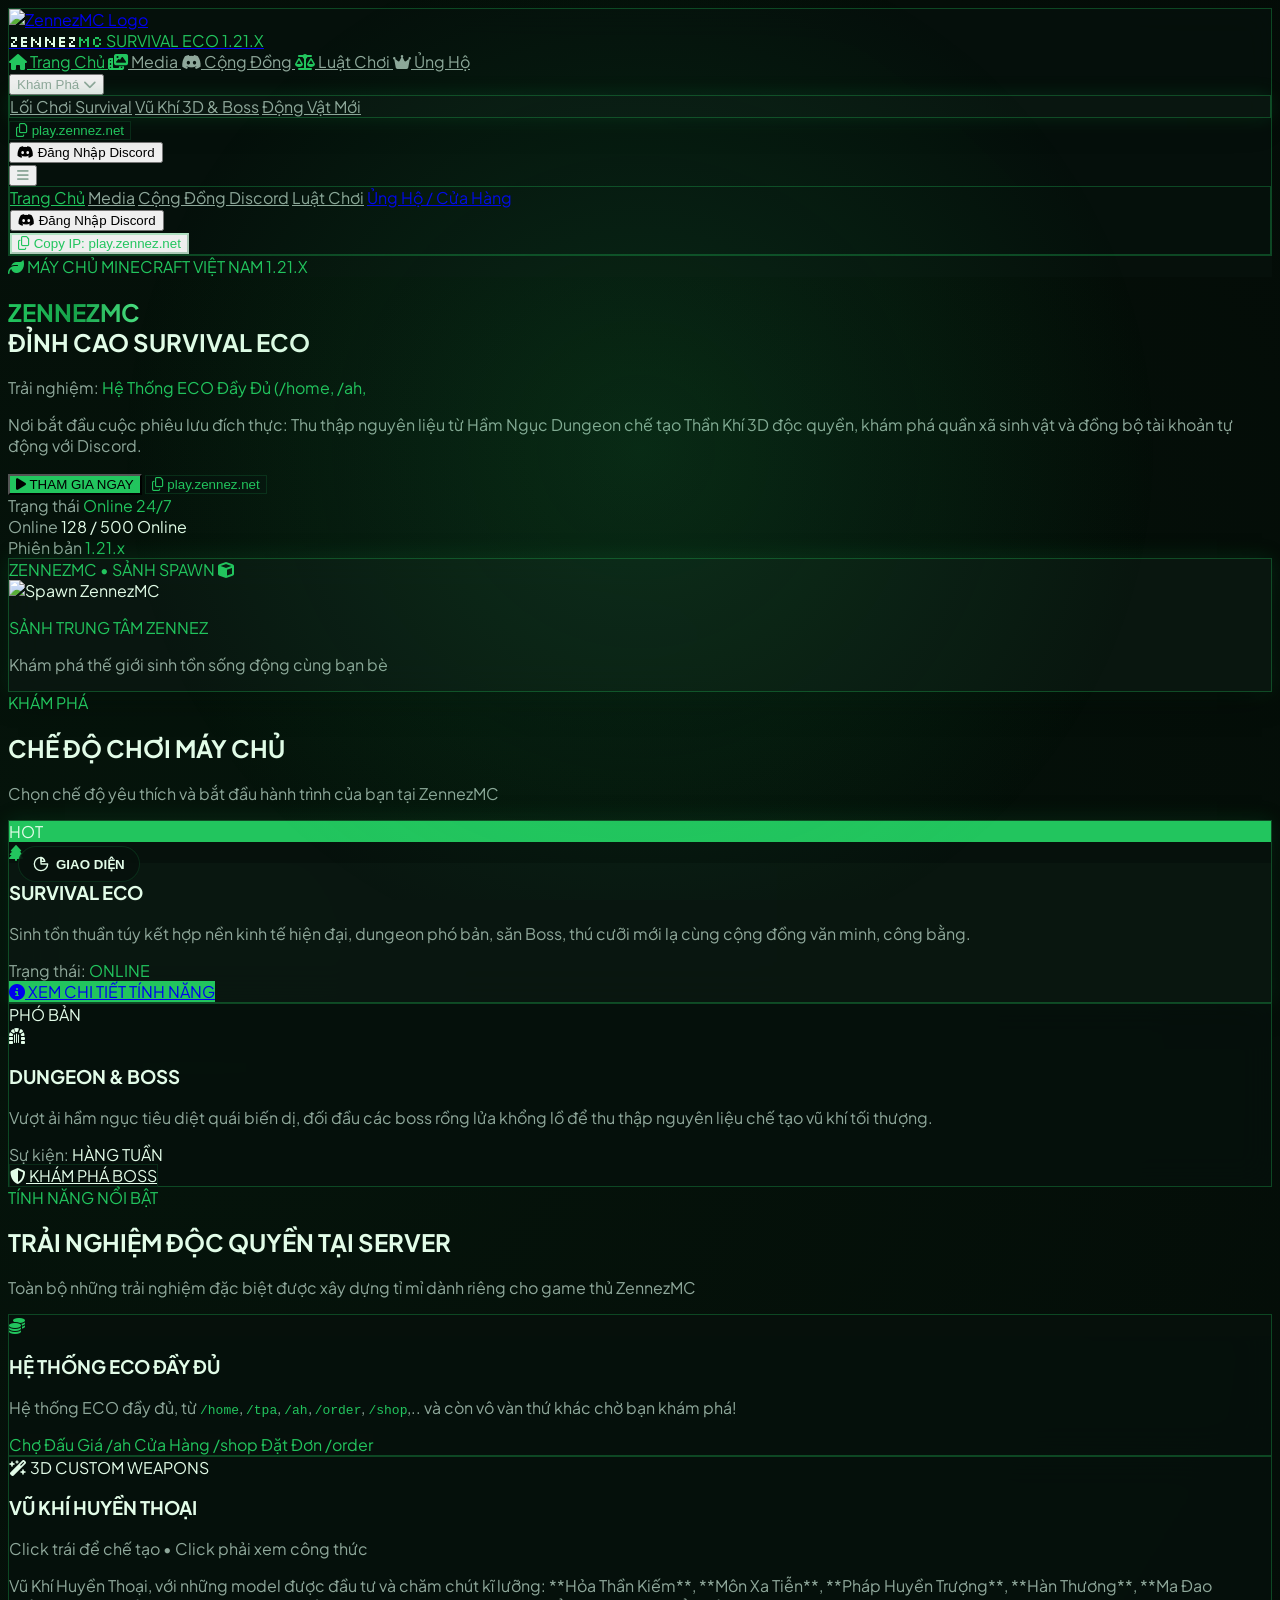
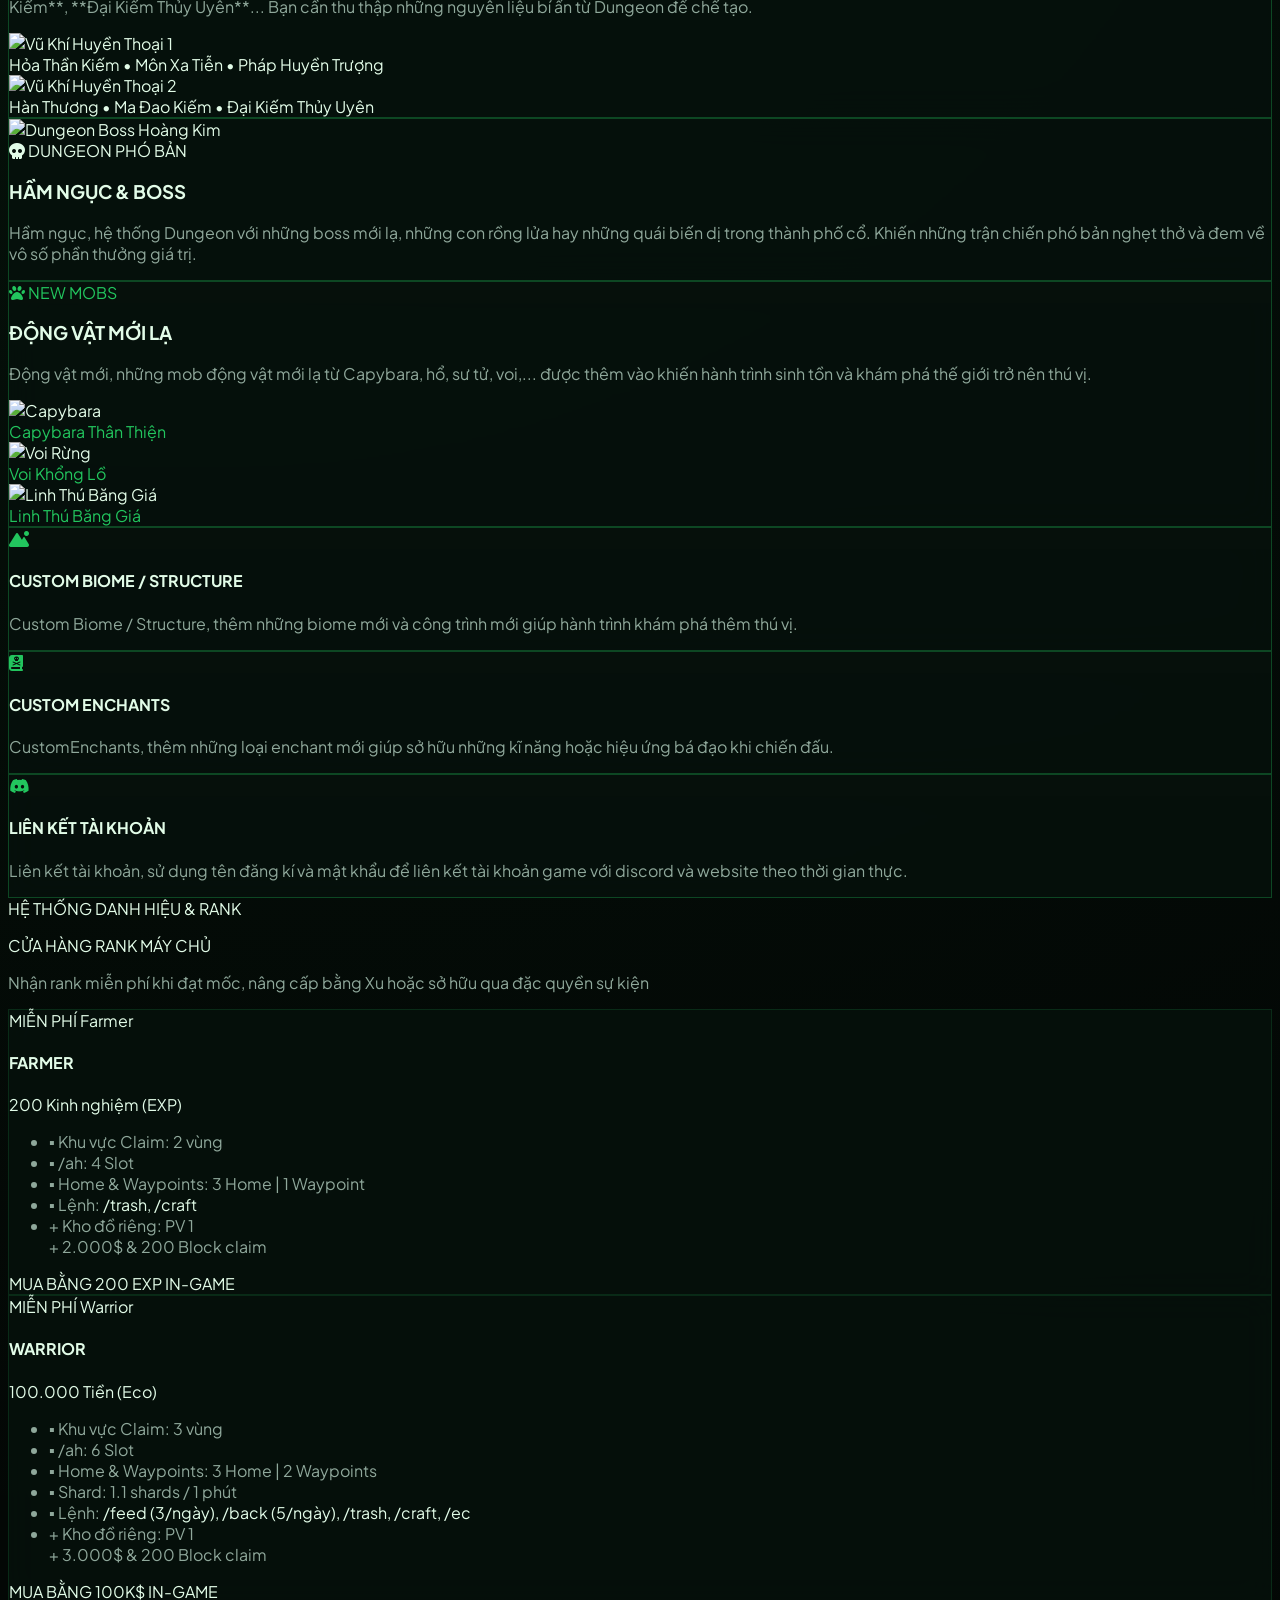
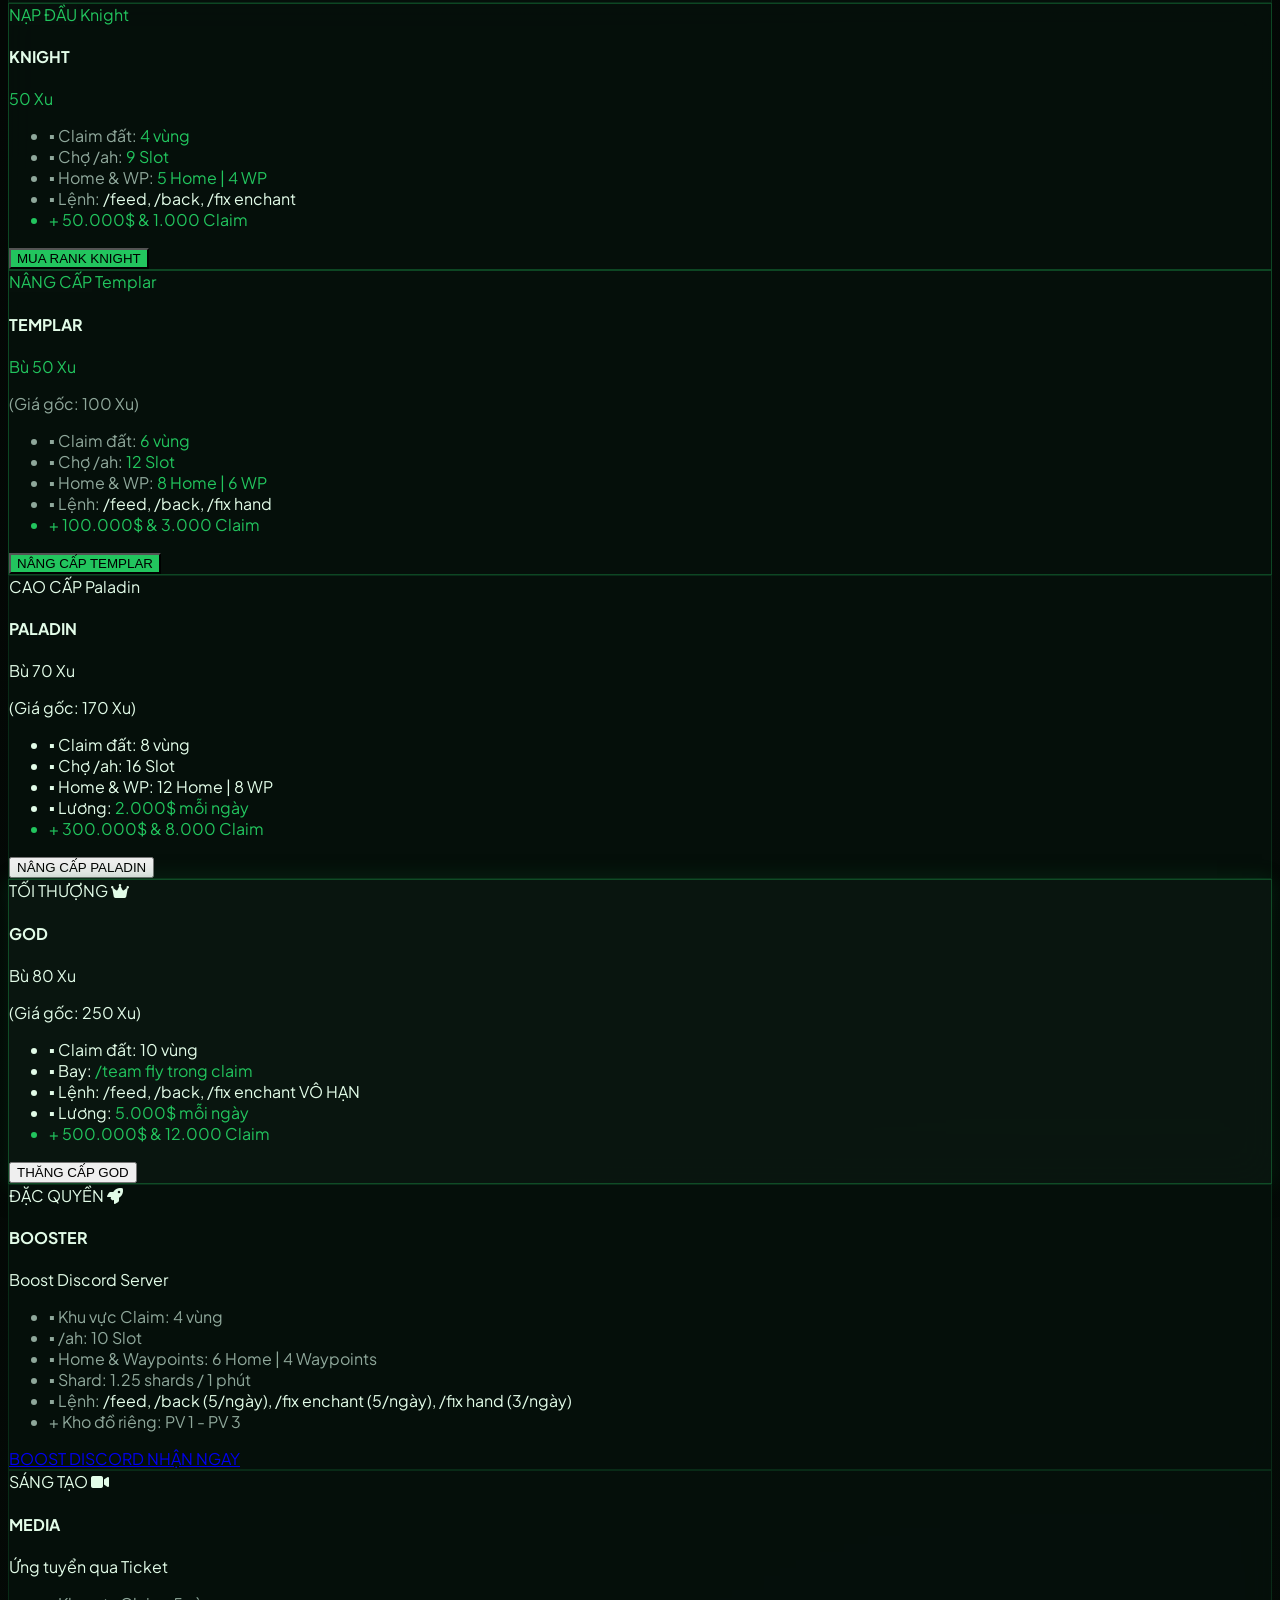
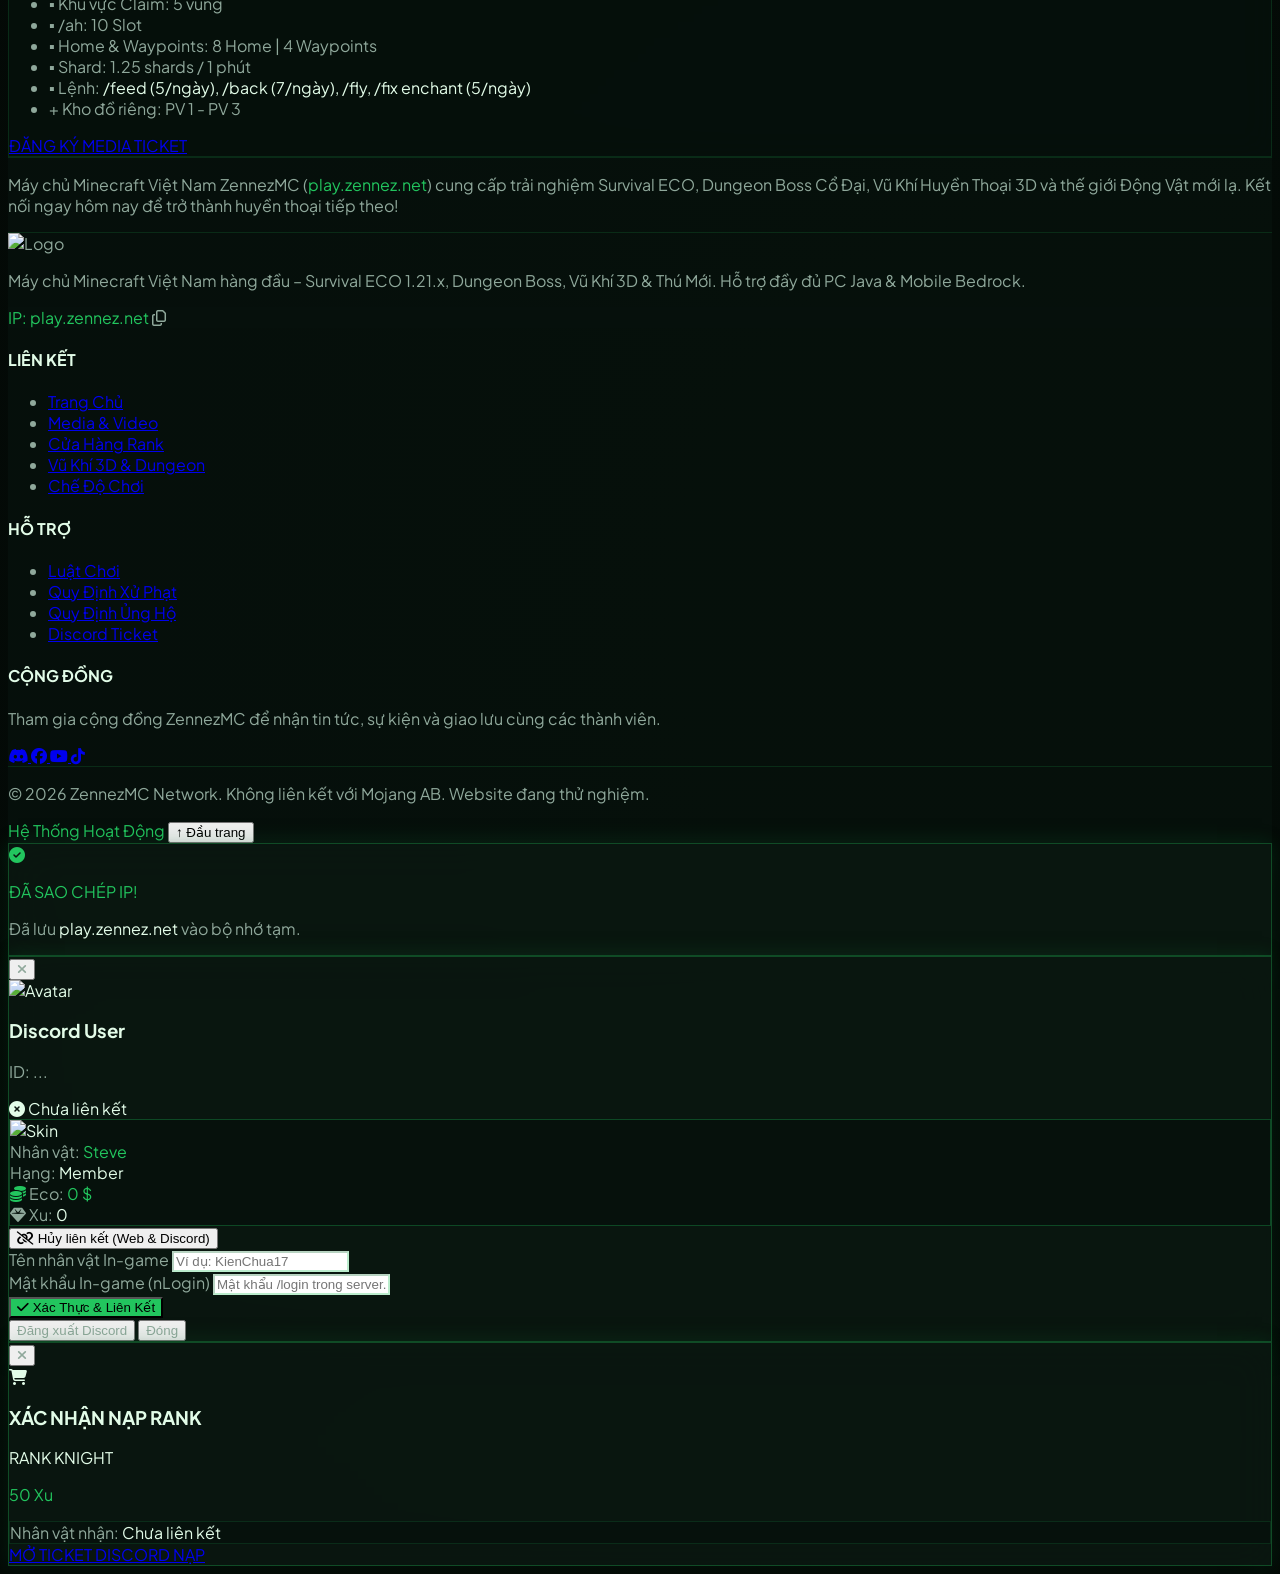
==== commit bc276f60: "Update index.html" ====
--- a/index.html
+++ b/index.html
@@ -564,7 +564,7 @@
         </div>
     </section>
 
-    <!-- CỬA HÀNG RANK (#store) - ĐÃ CẬP NHẬT 8 RANK (2 FREE, 4 NẠP, 2 ĐẶC BIỆT) -->
+    <!-- CỬA HÀNG RANK (#store) - ĐÃ CẬP NHẬT ĐỦ 8 RANK -->
     <section id="store" class="py-24 relative z-10">
         <div class="max-w-7xl mx-auto px-4 sm:px-6 lg:px-8">
             <div class="text-center mb-16 reveal-on-scroll">
@@ -584,15 +584,17 @@
                             <span class="text-xs font-bold text-emerald-400">Farmer</span>
                         </div>
                         <h4 class="text-2xl font-bold text-main mb-2">FARMER</h4>
-                        <div class="text-xl font-extrabold text-emerald-400 mb-4">0 Đ₫ (Cày cuốc)</div>
+                        <div class="text-xl font-extrabold text-emerald-400 mb-4">200 Kinh nghiệm (EXP)</div>
                         <ul class="space-y-2 text-xs text-muted mb-6">
-                            <li>▪ Claim đất: <span class="text-emerald-300 font-bold">1 vùng</span></li>
-                            <li>▪ Lệnh cơ bản: <span class="text-main font-semibold">/sethome, /spawn</span></li>
-                            <li>▪ Quyền lợi: <span class="text-emerald-300 font-bold">Khởi đầu sinh tồn</span></li>
+                            <li>▪ Khu vực Claim: <span class="text-emerald-300 font-bold">2 vùng</span></li>
+                            <li>▪ /ah: <span class="text-emerald-300 font-bold">4 Slot</span></li>
+                            <li>▪ Home & Waypoints: <span class="text-emerald-300 font-bold">3 Home | 1 Waypoint</span></li>
+                            <li>▪ Lệnh: <span class="text-main font-semibold">/trash, /craft</span></li>
+                            <li class="pt-2 border-t border-white/10 text-emerald-400 font-bold">+ Kho đồ riêng: PV 1<br/>+ 2.000$ & 200 Block claim</li>
                         </ul>
                     </div>
                     <div class="w-full py-3 rounded-xl bg-black/40 border border-emerald-500/30 text-emerald-400 font-bold text-xs text-center">
-                        NHẬN KHI VÀO GAME
+                        MUA BẰNG 200 EXP IN-GAME
                     </div>
                 </div>
 
@@ -604,15 +606,18 @@
                             <span class="text-xs font-bold text-emerald-400">Warrior</span>
                         </div>
                         <h4 class="text-2xl font-bold text-main mb-2">WARRIOR</h4>
-                        <div class="text-xl font-extrabold text-emerald-400 mb-4">Hoàn thành mốc</div>
+                        <div class="text-xl font-extrabold text-emerald-400 mb-4">100.000 Tiền (Eco)</div>
                         <ul class="space-y-2 text-xs text-muted mb-6">
-                            <li>▪ Claim đất: <span class="text-emerald-300 font-bold">2 vùng</span></li>
-                            <li>▪ Chợ /ah: <span class="text-emerald-300 font-bold">3 Slot</span></li>
-                            <li>▪ Quyền lợi: <span class="text-emerald-300 font-bold">Mở khóa tính năng cơ bản</span></li>
+                            <li>▪ Khu vực Claim: <span class="text-emerald-300 font-bold">3 vùng</span></li>
+                            <li>▪ /ah: <span class="text-emerald-300 font-bold">6 Slot</span></li>
+                            <li>▪ Home & Waypoints: <span class="text-emerald-300 font-bold">3 Home | 2 Waypoints</span></li>
+                            <li>▪ Shard: <span class="text-emerald-300 font-bold">1.1 shards / 1 phút</span></li>
+                            <li>▪ Lệnh: <span class="text-main font-semibold">/feed (3/ngày), /back (5/ngày), /trash, /craft, /ec</span></li>
+                            <li class="pt-2 border-t border-white/10 text-emerald-400 font-bold">+ Kho đồ riêng: PV 1<br/>+ 3.000$ & 200 Block claim</li>
                         </ul>
                     </div>
                     <div class="w-full py-3 rounded-xl bg-black/40 border border-emerald-500/30 text-emerald-400 font-bold text-xs text-center">
-                        ĐẠT MỐC IN-GAME
+                        MUA BẰNG 100K$ IN-GAME
                     </div>
                 </div>
 
@@ -714,12 +719,15 @@
                             <span class="text-[11px] font-bold bg-pink-500/20 text-pink-300 px-3 py-1 rounded-full">ĐẶC QUYỀN</span>
                             <i class="fa-solid fa-rocket text-pink-400"></i>
                         </div>
-                        <h4 class="text-2xl font-bold text-white mb-2">BOOSTER</h4>
-                        <div class="text-xl font-extrabold text-pink-400 mb-4">Boost Discord</div>
+                        <h4 class="text-2xl font-bold text-main mb-2">BOOSTER</h4>
+                        <div class="text-xl font-extrabold text-pink-400 mb-4">Boost Discord Server</div>
                         <ul class="space-y-2 text-xs text-muted mb-6">
-                            <li>▪ Đặc quyền: <span class="text-pink-300 font-bold">Prefix [Booster] độc quyền</span></li>
-                            <li>▪ Quà tặng: <span class="text-pink-300 font-bold">Kit vật phẩm VIP hàng tháng</span></li>
-                            <li>▪ Kênh riêng: <span class="text-main font-semibold">Quyền lợi đặc biệt trên Discord</span></li>
+                            <li>▪ Khu vực Claim: <span class="text-pink-300 font-bold">4 vùng</span></li>
+                            <li>▪ /ah: <span class="text-pink-300 font-bold">10 Slot</span></li>
+                            <li>▪ Home & Waypoints: <span class="text-pink-300 font-bold">6 Home | 4 Waypoints</span></li>
+                            <li>▪ Shard: <span class="text-pink-300 font-bold">1.25 shards / 1 phút</span></li>
+                            <li>▪ Lệnh: <span class="text-main font-semibold">/feed, /back (5/ngày), /fix enchant (5/ngày), /fix hand (3/ngày)</span></li>
+                            <li class="pt-2 border-t border-white/10 text-pink-300 font-bold">+ Kho đồ riêng: PV 1 - PV 3</li>
                         </ul>
                     </div>
                     <a href="https://discord.zennez.net" target="_blank" class="w-full py-3 rounded-xl bg-pink-500/20 hover:bg-pink-500/30 text-pink-300 border border-pink-500/40 font-extrabold text-xs text-center transition-all block">
@@ -735,11 +743,14 @@
                             <i class="fa-solid fa-video text-cyan-400"></i>
                         </div>
                         <h4 class="text-2xl font-bold text-main mb-2">MEDIA</h4>
-                        <div class="text-xl font-extrabold text-cyan-400 mb-4">Streamer / Tiktoker</div>
+                        <div class="text-xl font-extrabold text-cyan-400 mb-4">Ứng tuyển qua Ticket</div>
                         <ul class="space-y-2 text-xs text-muted mb-6">
-                            <li>▪ Đặc quyền: <span class="text-cyan-300 font-bold">Huy hiệu [Media] ingame & discord</span></li>
-                            <li>▪ Hỗ trợ: <span class="text-cyan-300 font-bold">Cấp quyền quảng bá & hỗ trợ code quà tặng</span></li>
-                            <li>▪ Điều kiện: <span class="text-main font-semibold">Sáng tạo nội dung về ZennezMC</span></li>
+                            <li>▪ Khu vực Claim: <span class="text-cyan-300 font-bold">5 vùng</span></li>
+                            <li>▪ /ah: <span class="text-cyan-300 font-bold">10 Slot</span></li>
+                            <li>▪ Home & Waypoints: <span class="text-cyan-300 font-bold">8 Home | 4 Waypoints</span></li>
+                            <li>▪ Shard: <span class="text-cyan-300 font-bold">1.25 shards / 1 phút</span></li>
+                            <li>▪ Lệnh: <span class="text-main font-semibold">/feed (5/ngày), /back (7/ngày), /fly, /fix enchant (5/ngày)</span></li>
+                            <li class="pt-2 border-t border-white/10 text-cyan-300 font-bold">+ Kho đồ riêng: PV 1 - PV 3</li>
                         </ul>
                     </div>
                     <a href="https://discord.zennez.net" target="_blank" class="w-full py-3 rounded-xl bg-cyan-500/20 hover:bg-cyan-500/30 text-cyan-300 border border-cyan-500/40 font-extrabold text-xs text-center transition-all block">
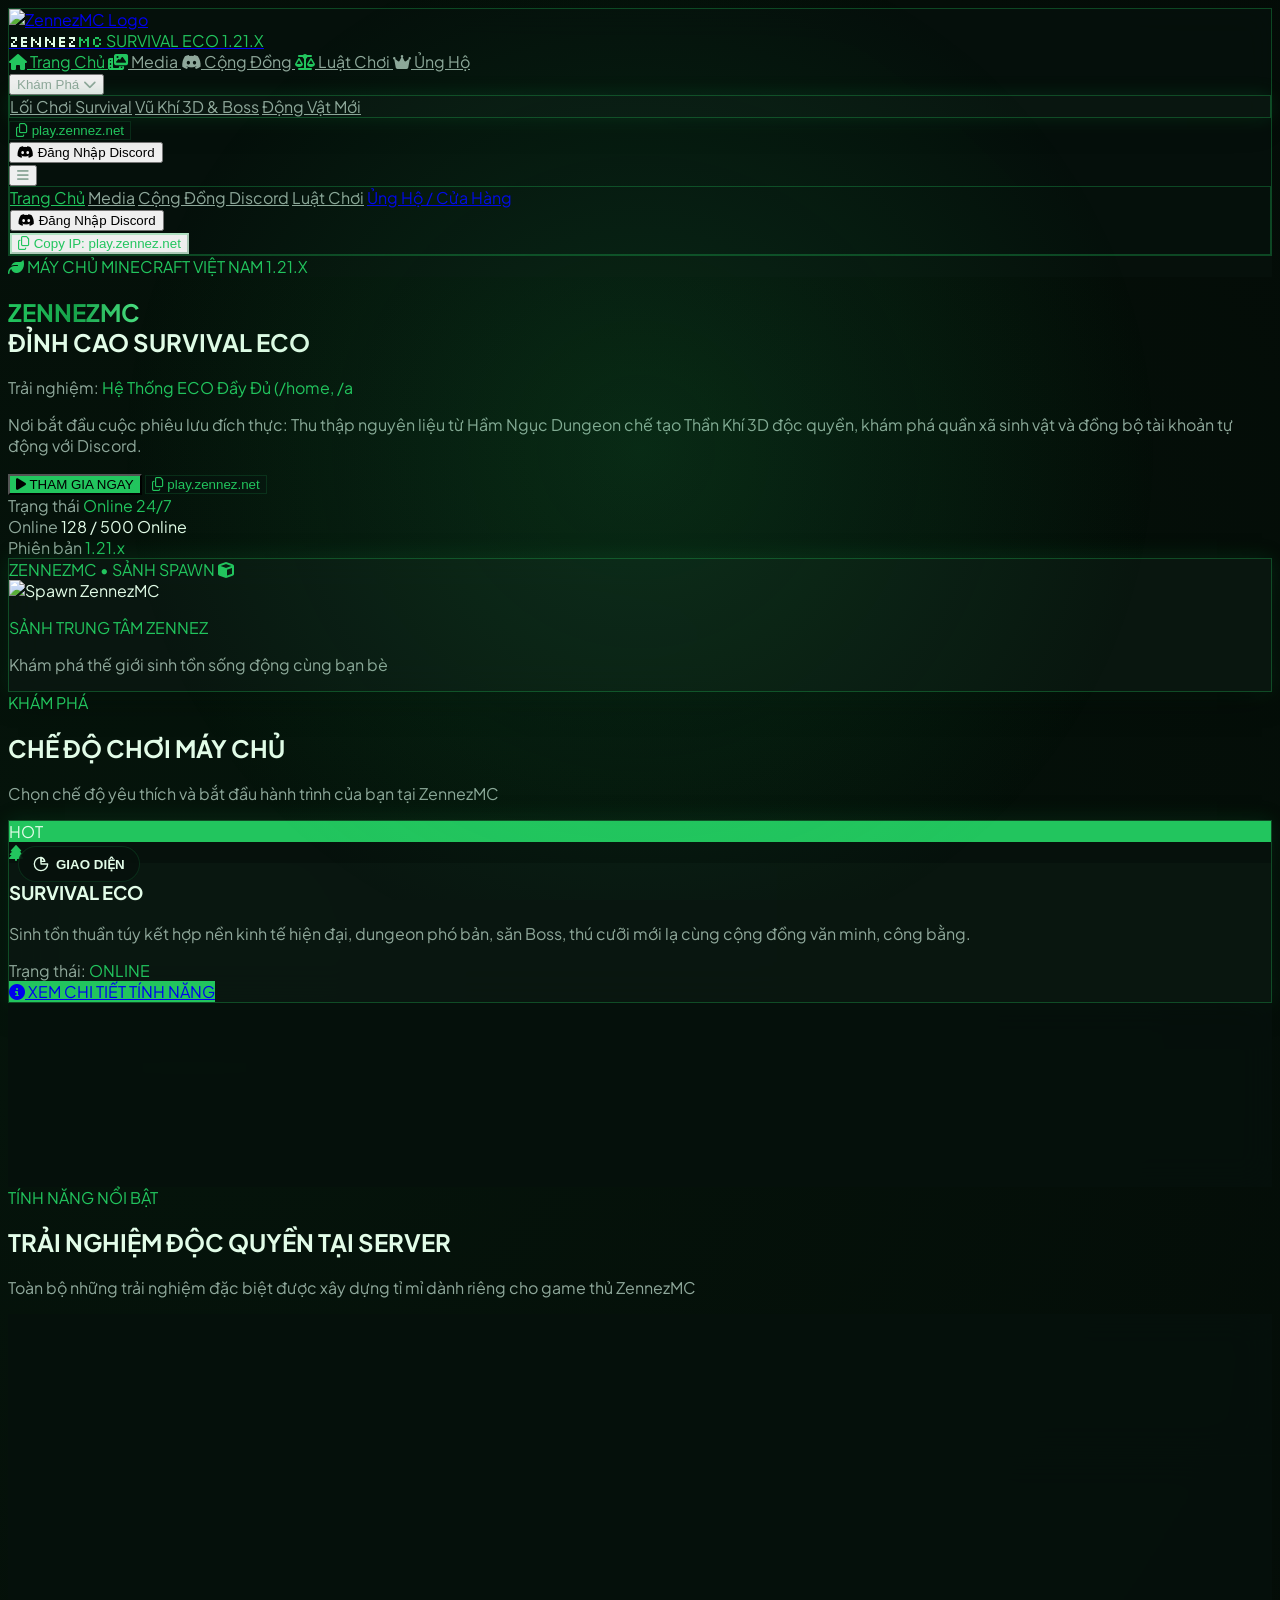
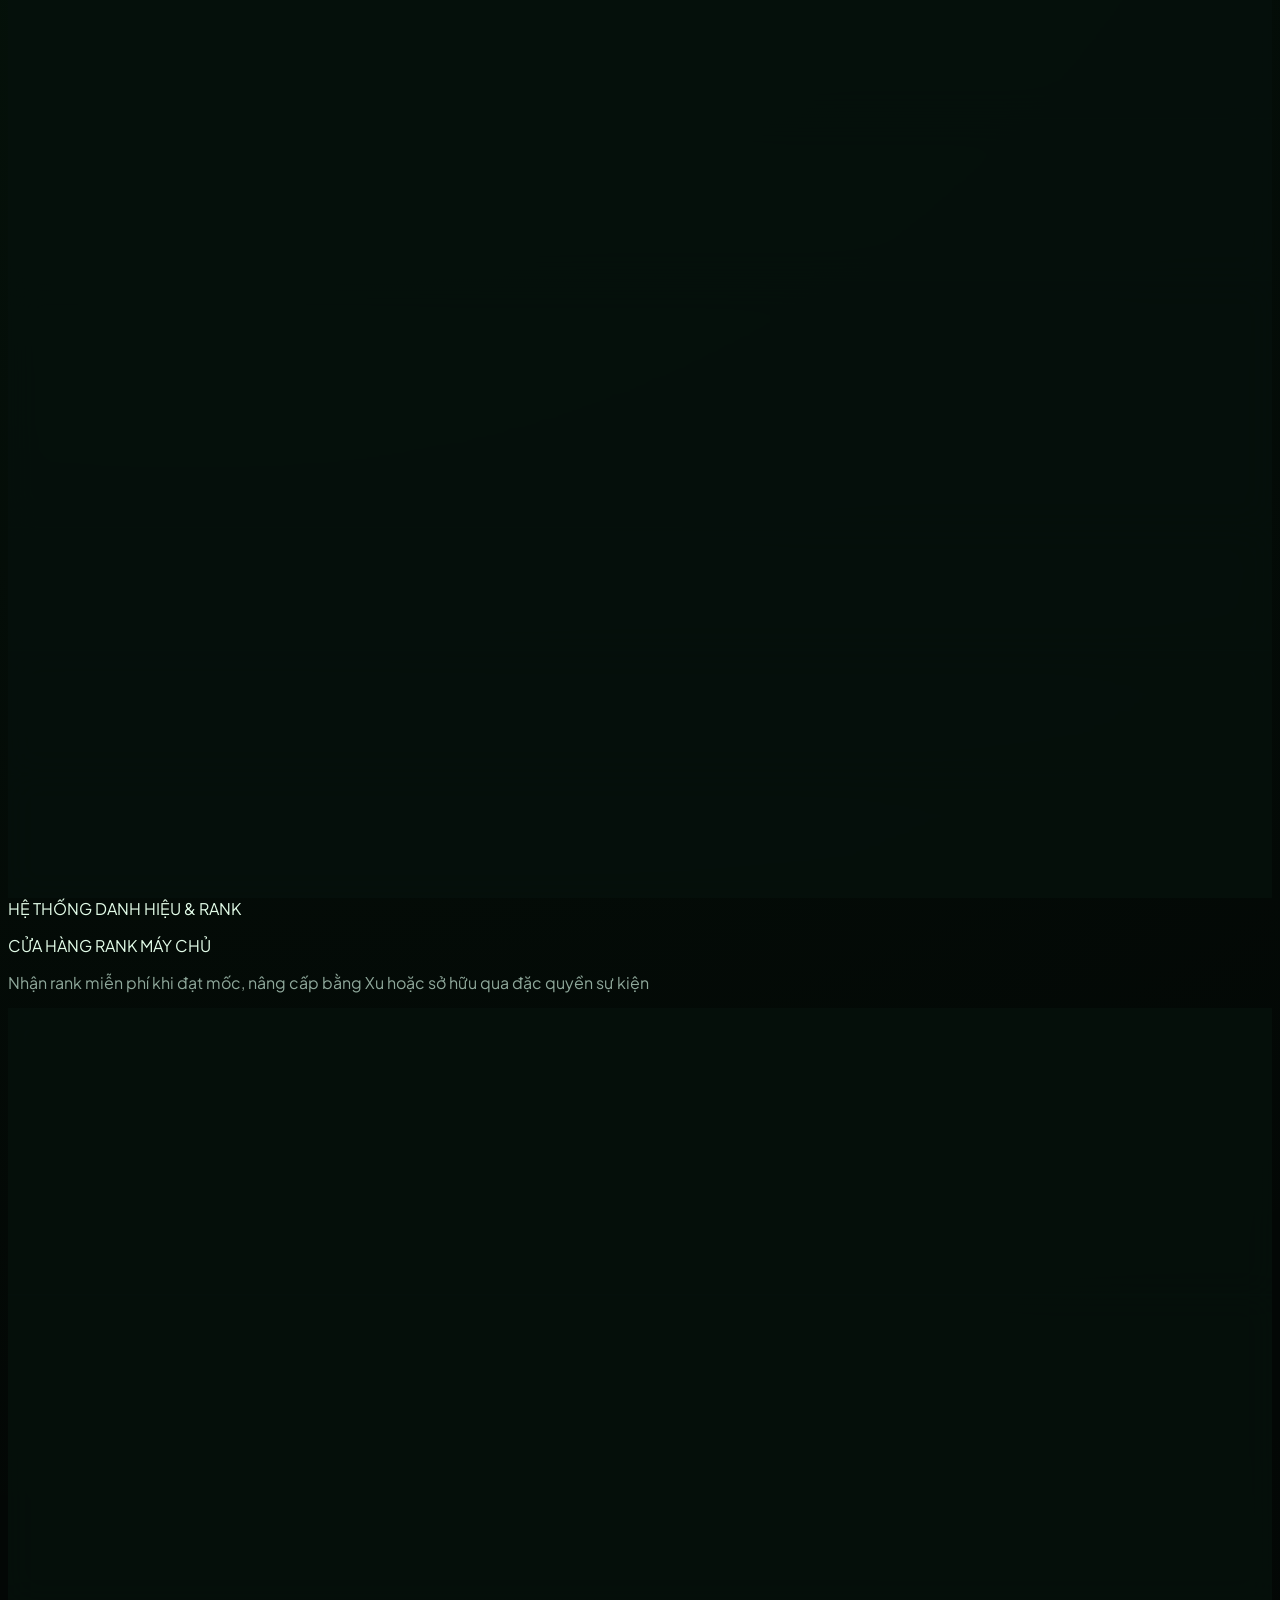
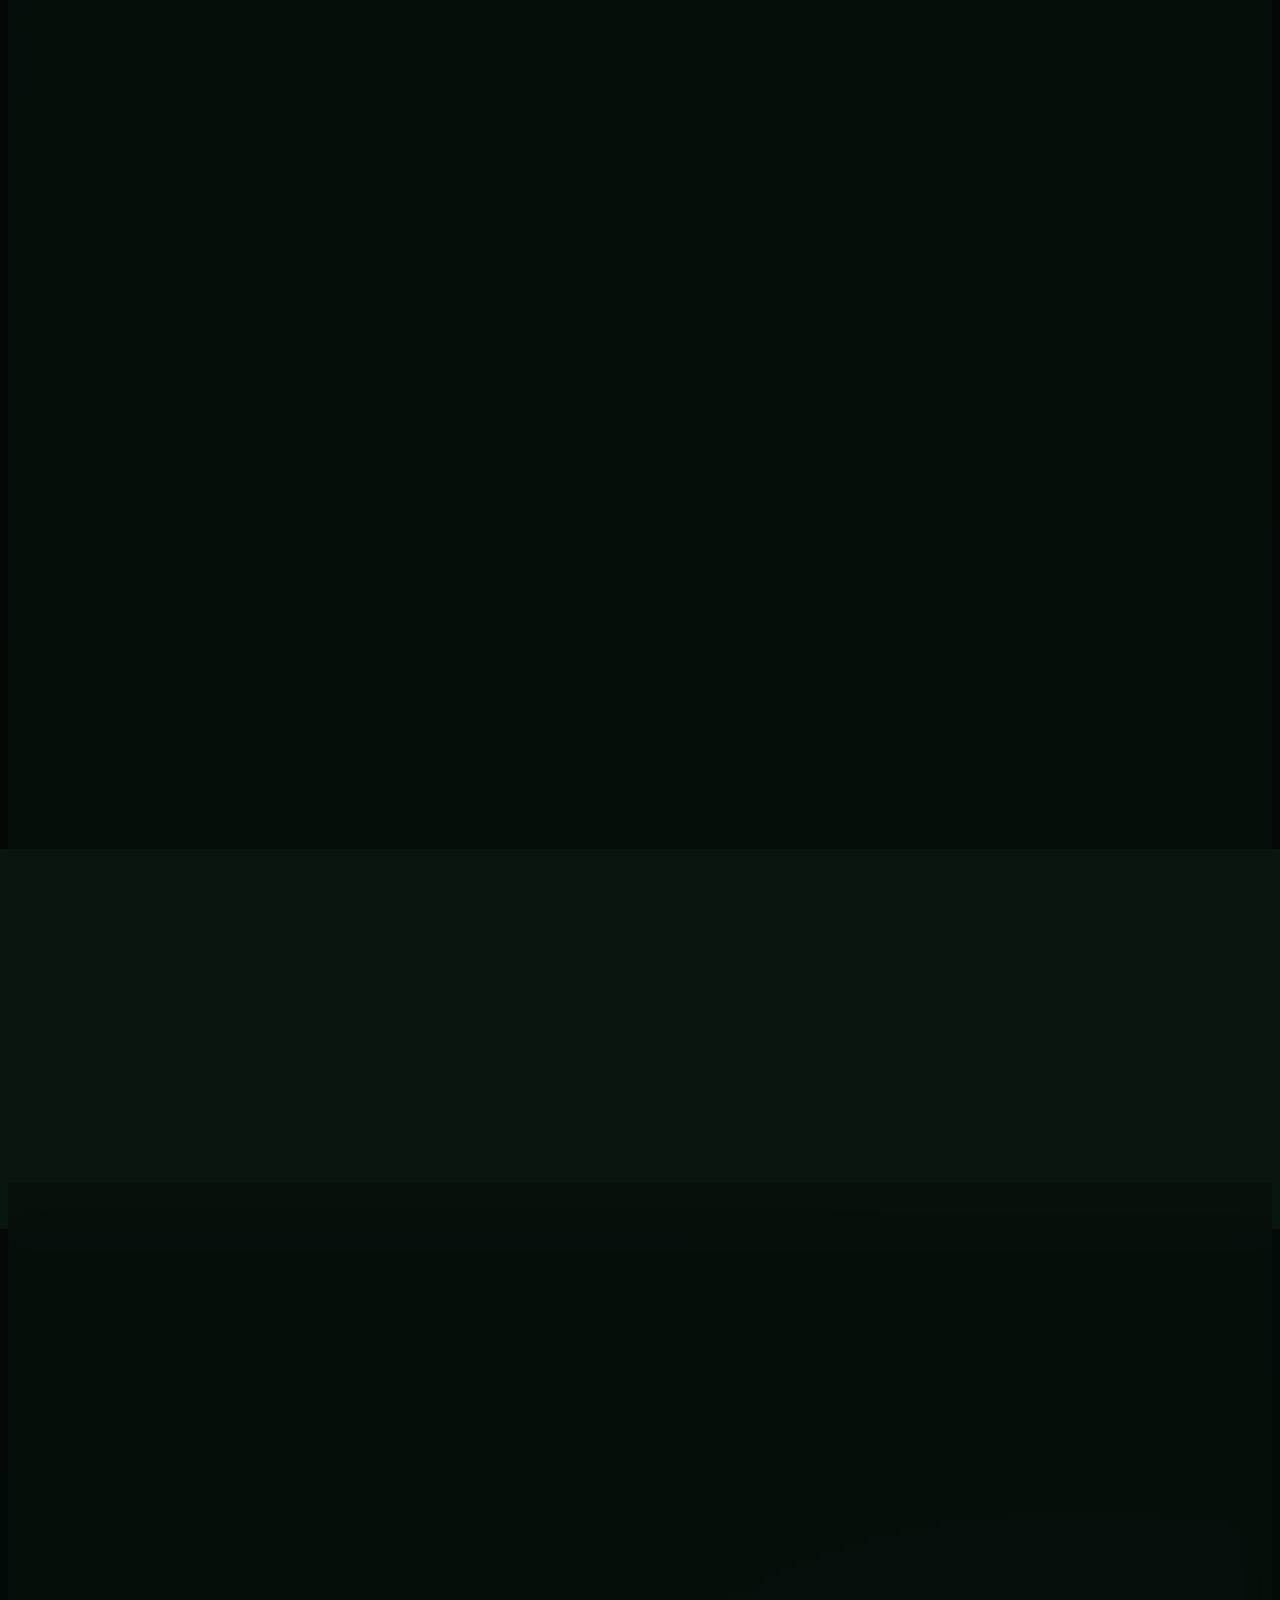
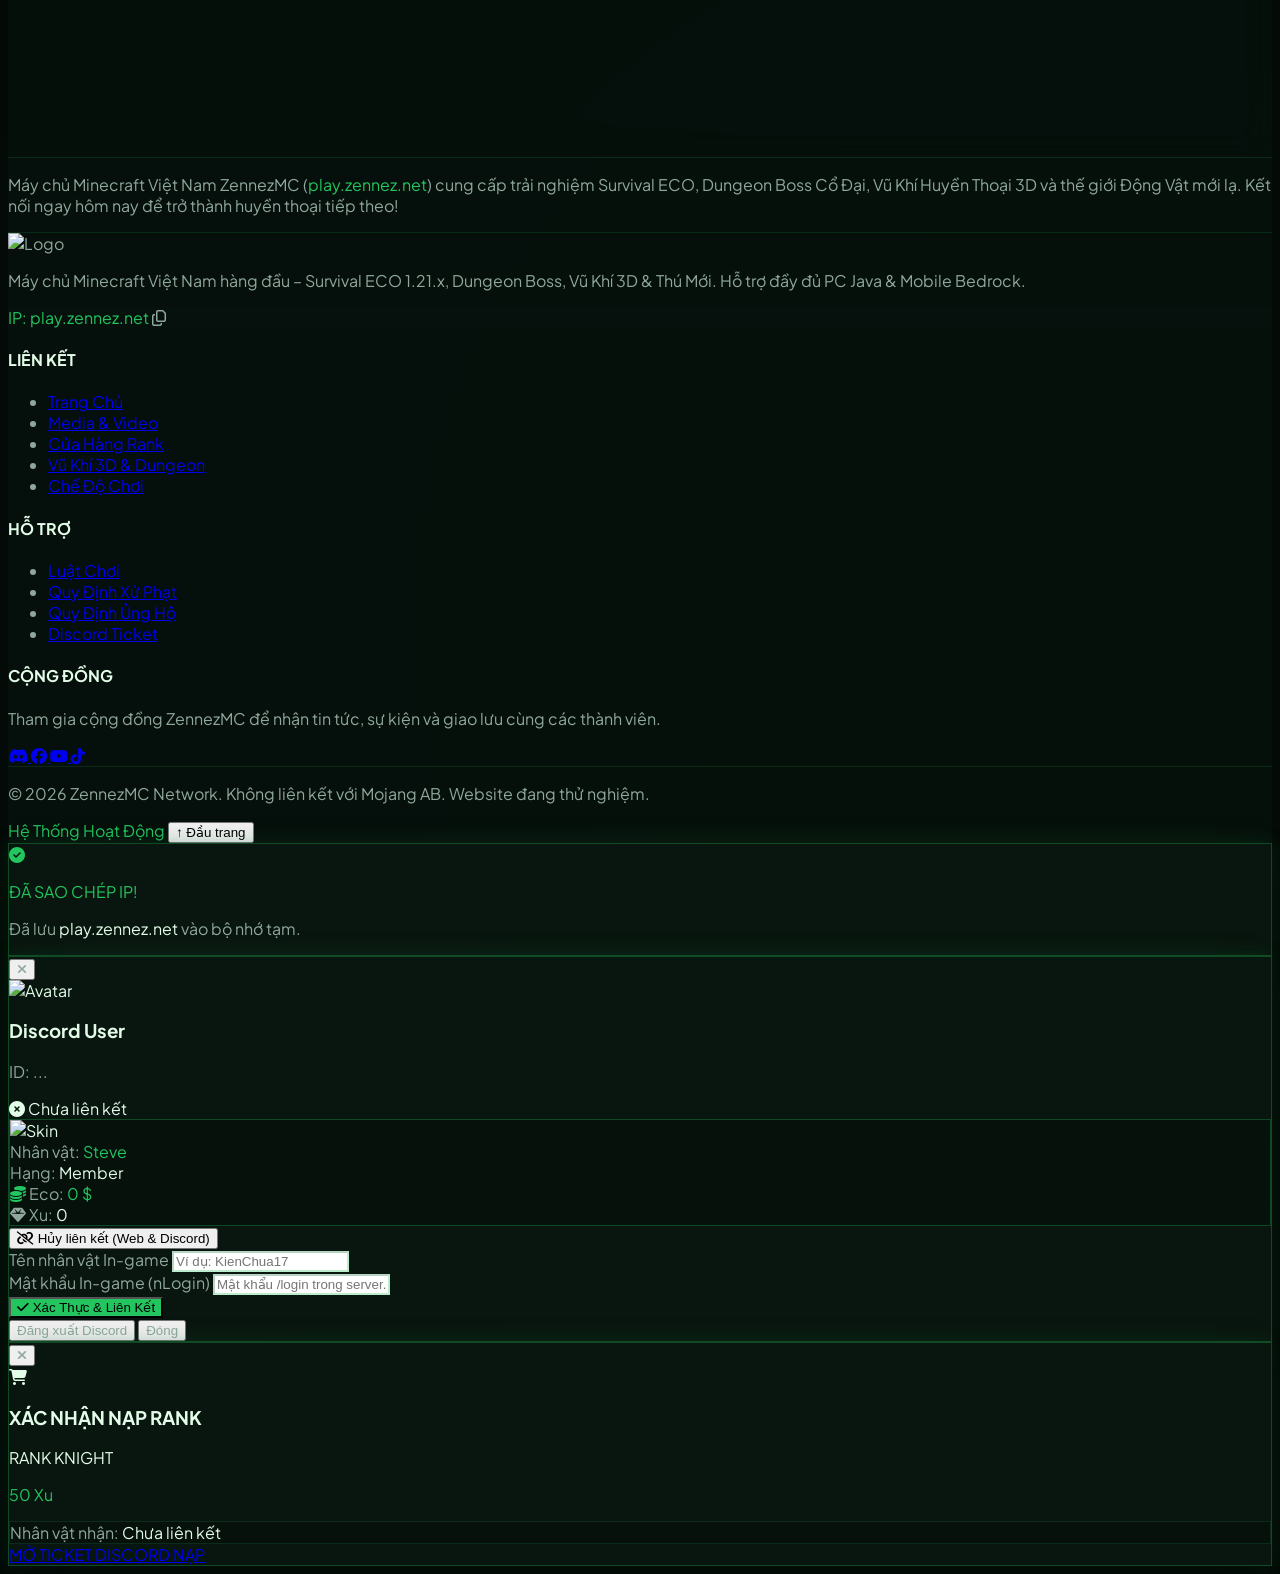
==== commit aec2ce3e: "Update index.html" ====
--- a/index.html
+++ b/index.html
@@ -513,15 +513,15 @@
                         <div class="grid grid-cols-1 md:grid-cols-3 gap-4">
                             <div class="rounded-2xl overflow-hidden border border-accent group">
                                 <img src="https://cdn.discordapp.com/attachments/1516763323486699570/1553415969144049824/image.png?ex=6ab92adc&is=6ab7d95c&hm=fca78110abecb40f744cec0b76af0ef65af82c6f5b37bd6e31866eb26d2ede69&" class="w-full h-52 object-cover object-center group-hover:scale-105 transition-transform duration-500" alt="Capybara">
-                                <div class="bg-black/60 p-2 text-center text-xs font-semibold text-accent border-t border-white/5">Capybara Thân Thiện</div>
+                                <div class="bg-black/60 p-2 text-center text-xs font-semibold text-accent border-t border-white/5">Gấu Nâu / Đen / Tríc / Bắc cực</div>
                             </div>
                             <div class="rounded-2xl overflow-hidden border border-accent group">
                                 <img src="https://cdn.discordapp.com/attachments/1516763323486699570/1553415968640737320/image.png?ex=6ab92adb&is=6ab7d95b&hm=973b2e4293180a10ba8947729f8e018443c4c84a936b516560781945e3b590e1&" class="w-full h-52 object-cover object-center group-hover:scale-105 transition-transform duration-500" alt="Voi Rừng">
-                                <div class="bg-black/60 p-2 text-center text-xs font-semibold text-accent border-t border-white/5">Voi Khổng Lồ</div>
+                                <div class="bg-black/60 p-2 text-center text-xs font-semibold text-accent border-t border-white/5">Capybara Thân Thiện và dễ thương</div>
                             </div>
                             <div class="rounded-2xl overflow-hidden border border-accent group">
                                 <img src="https://cdn.discordapp.com/attachments/1516763323486699570/1553415969601359892/image.png?ex=6ab92adc&is=6ab7d95c&hm=22bfed7915f53c1fb34bca05a7178c1c0a8fa5116fa979ea741b2f70d40520fc&" class="w-full h-52 object-cover object-center group-hover:scale-105 transition-transform duration-500" alt="Linh Thú Băng Giá">
-                                <div class="bg-black/60 p-2 text-center text-xs font-semibold text-accent border-t border-white/5">Linh Thú Băng Giá</div>
+                                <div class="bg-black/60 p-2 text-center text-xs font-semibold text-accent border-t border-white/5">Hổ dữ và hung tợn</div>
                             </div>
                         </div>
                     </div>
